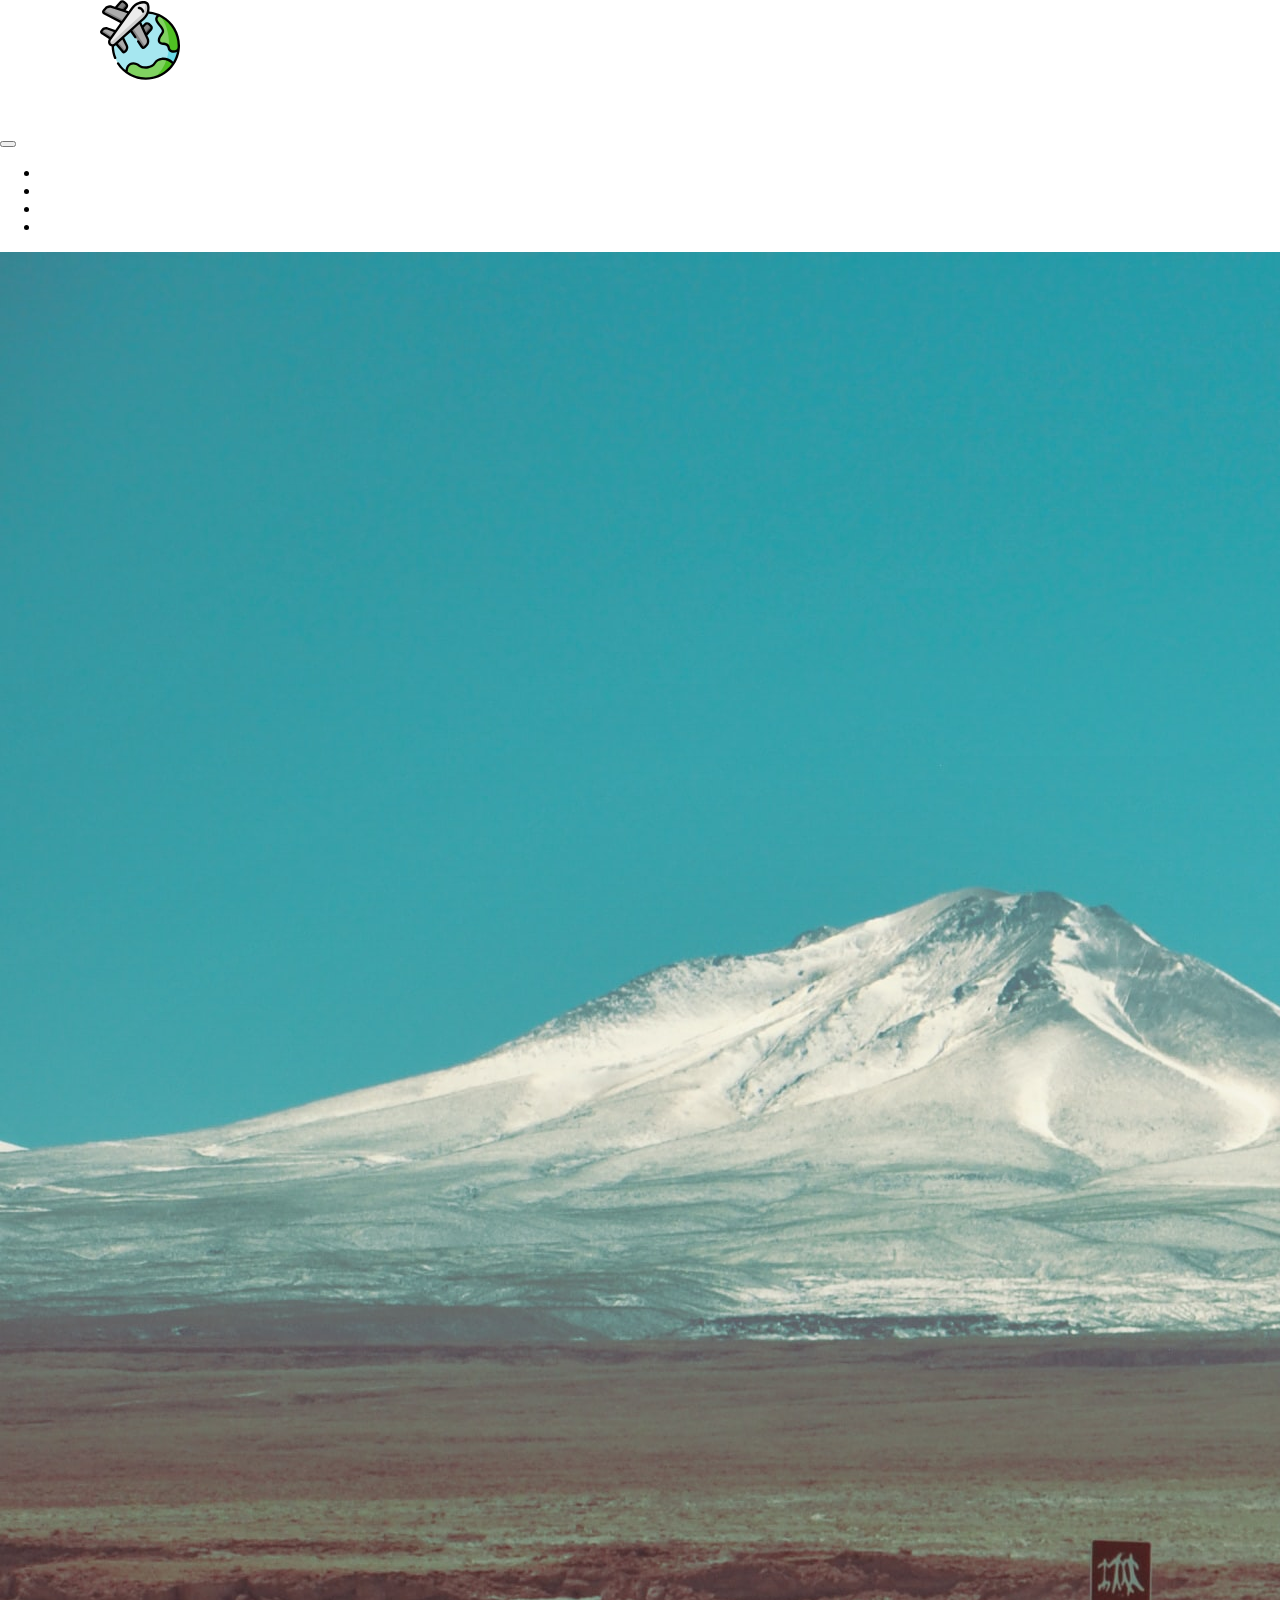
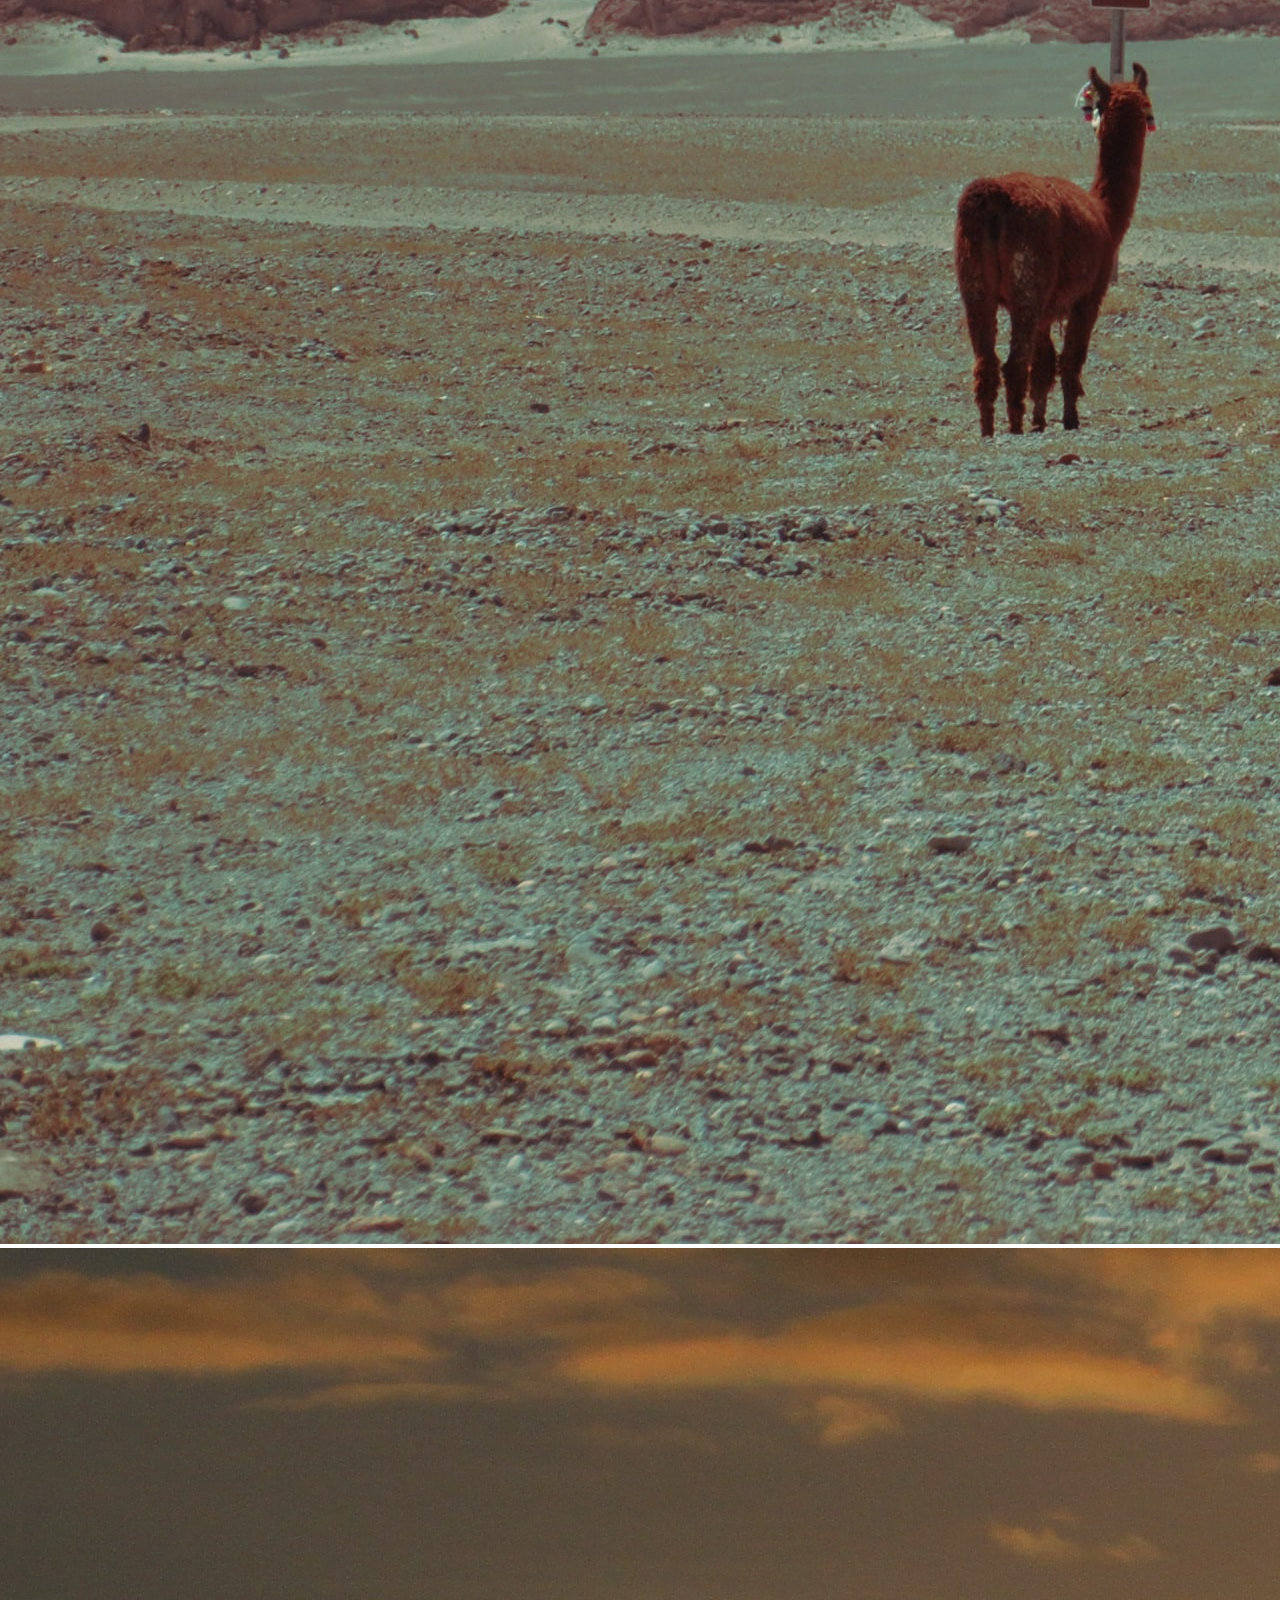
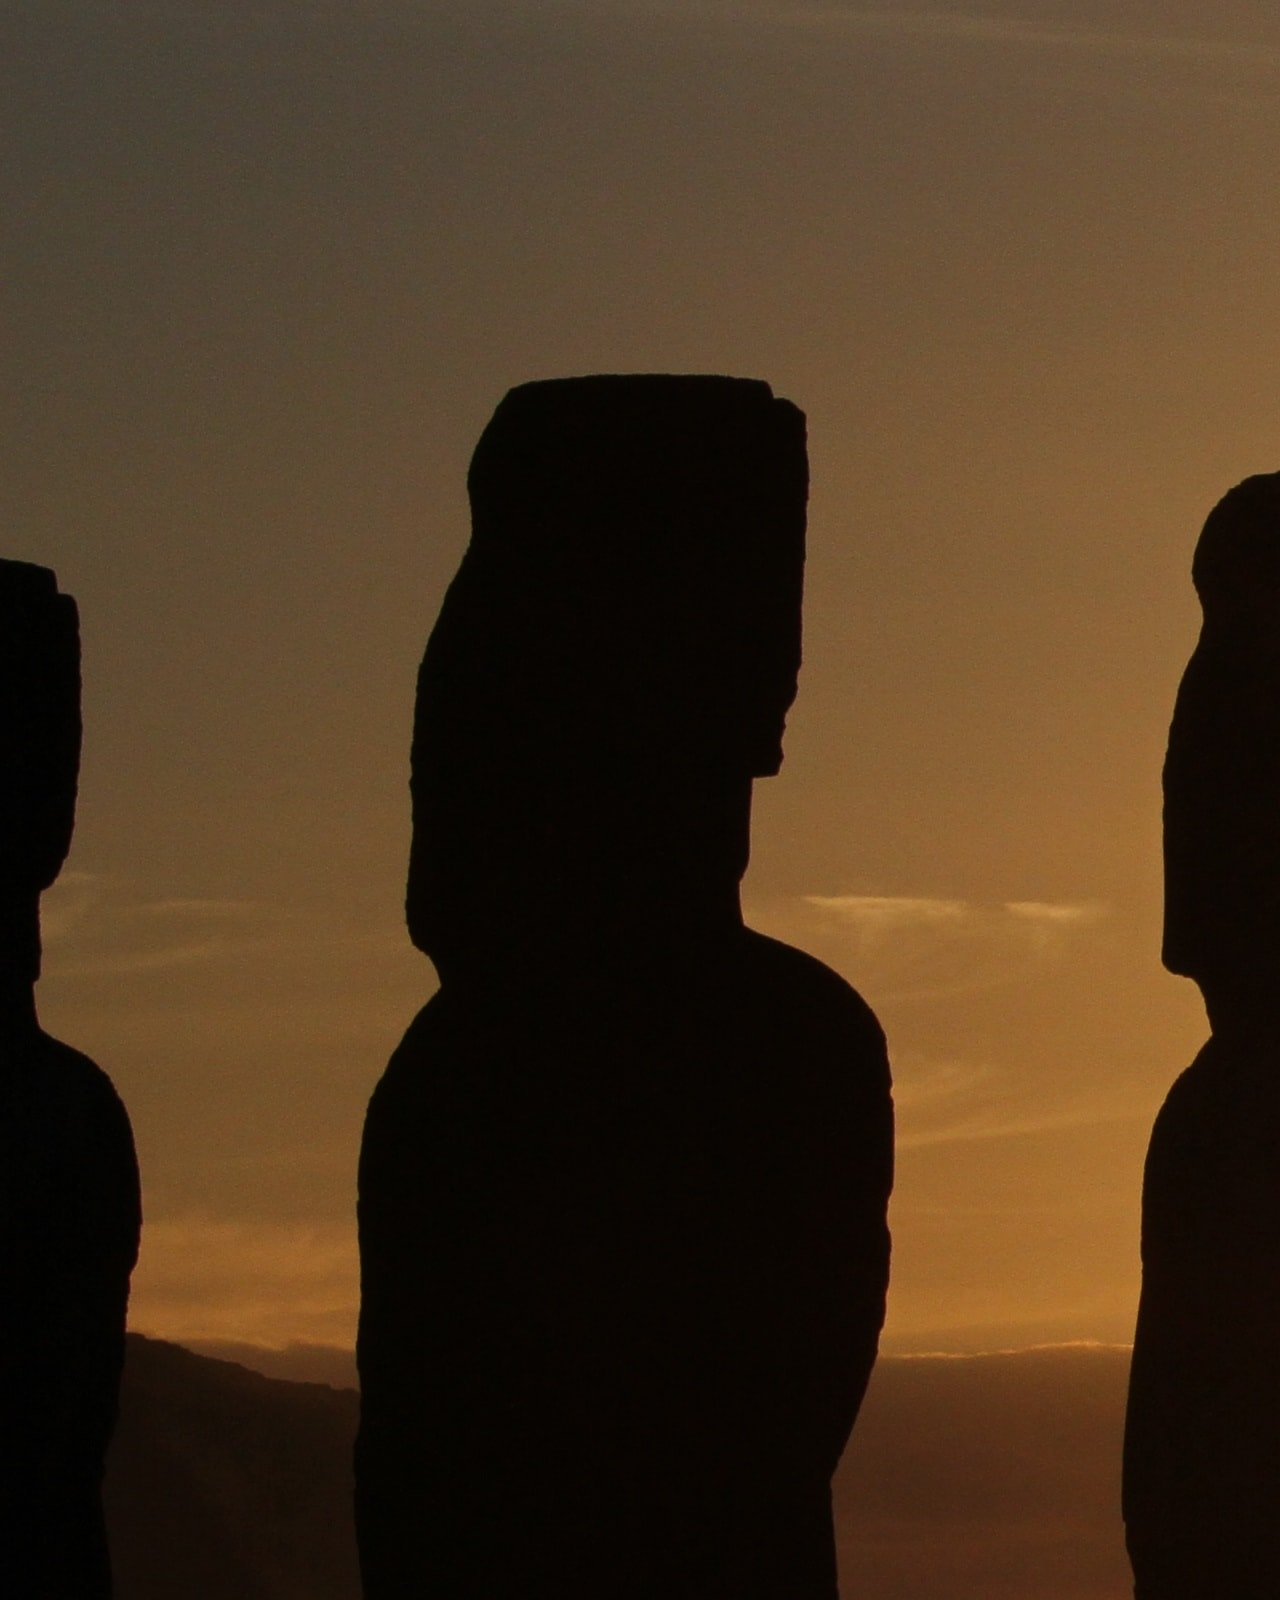
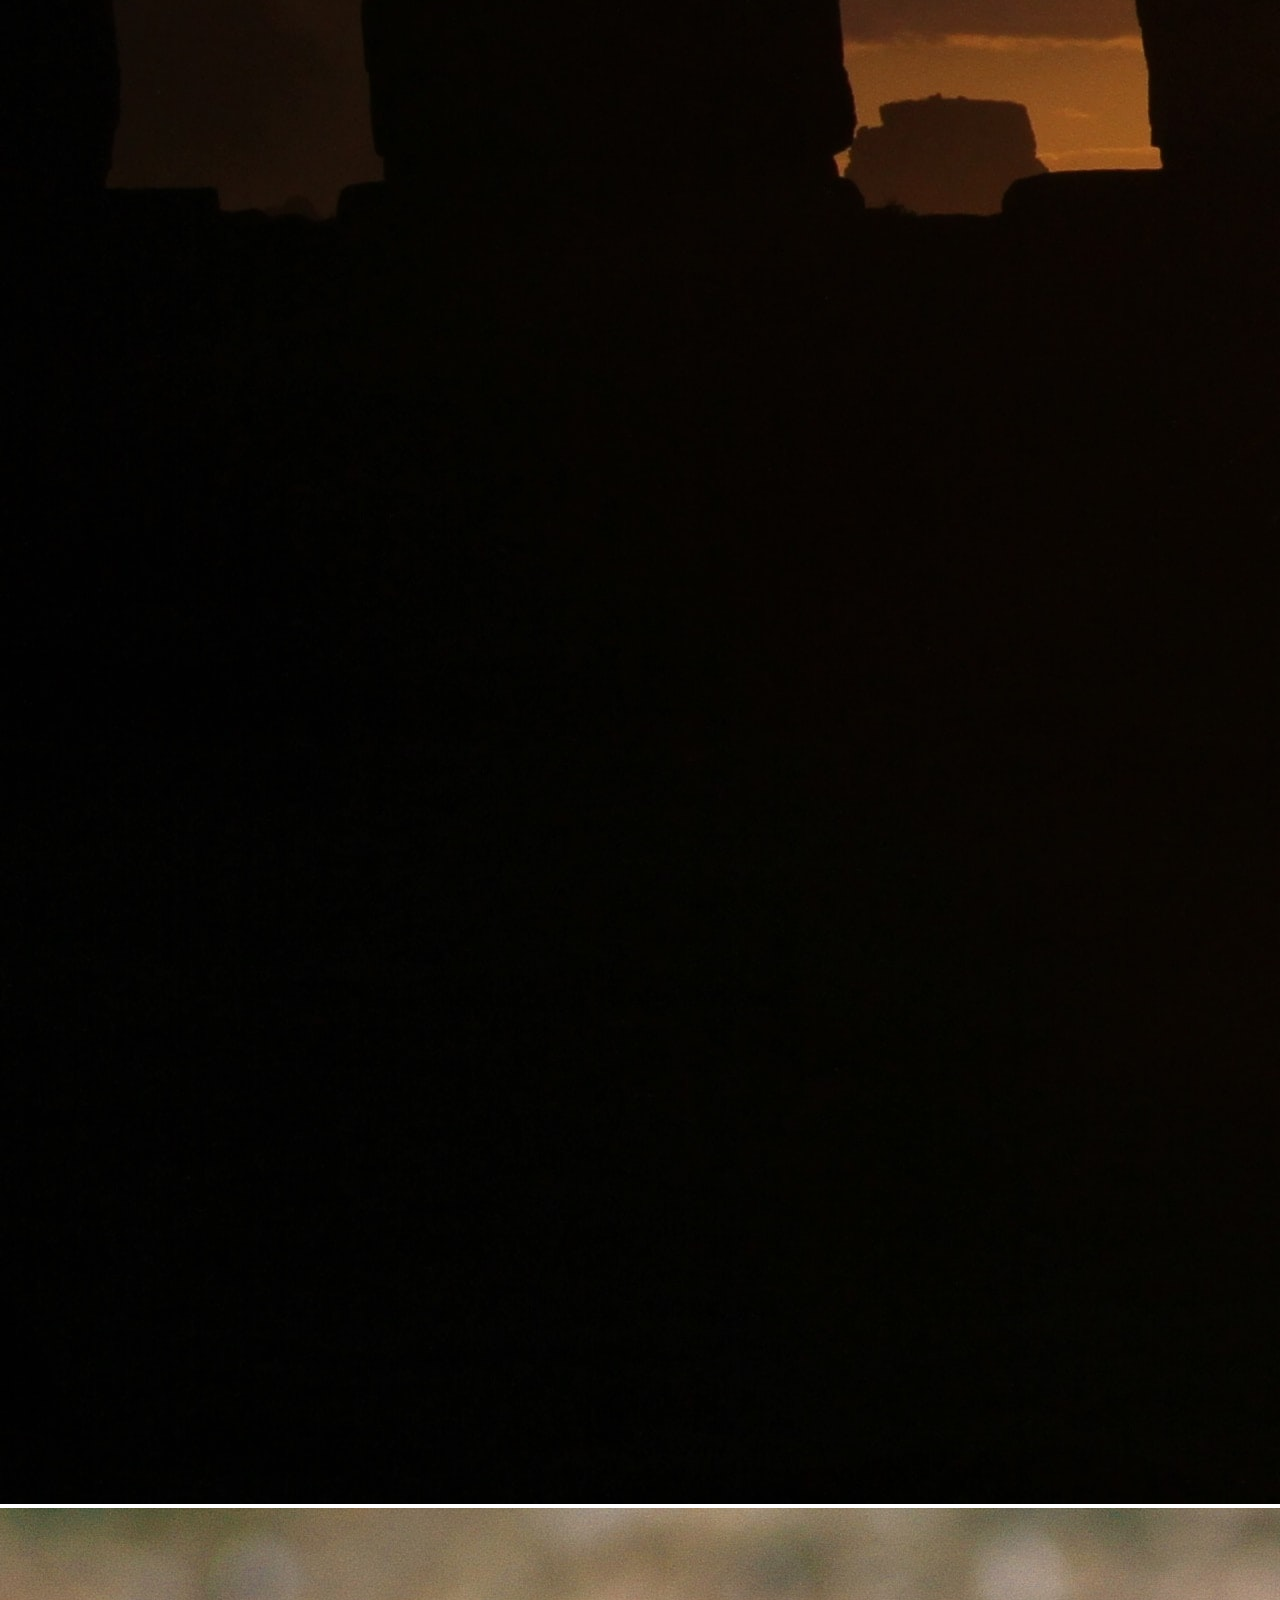
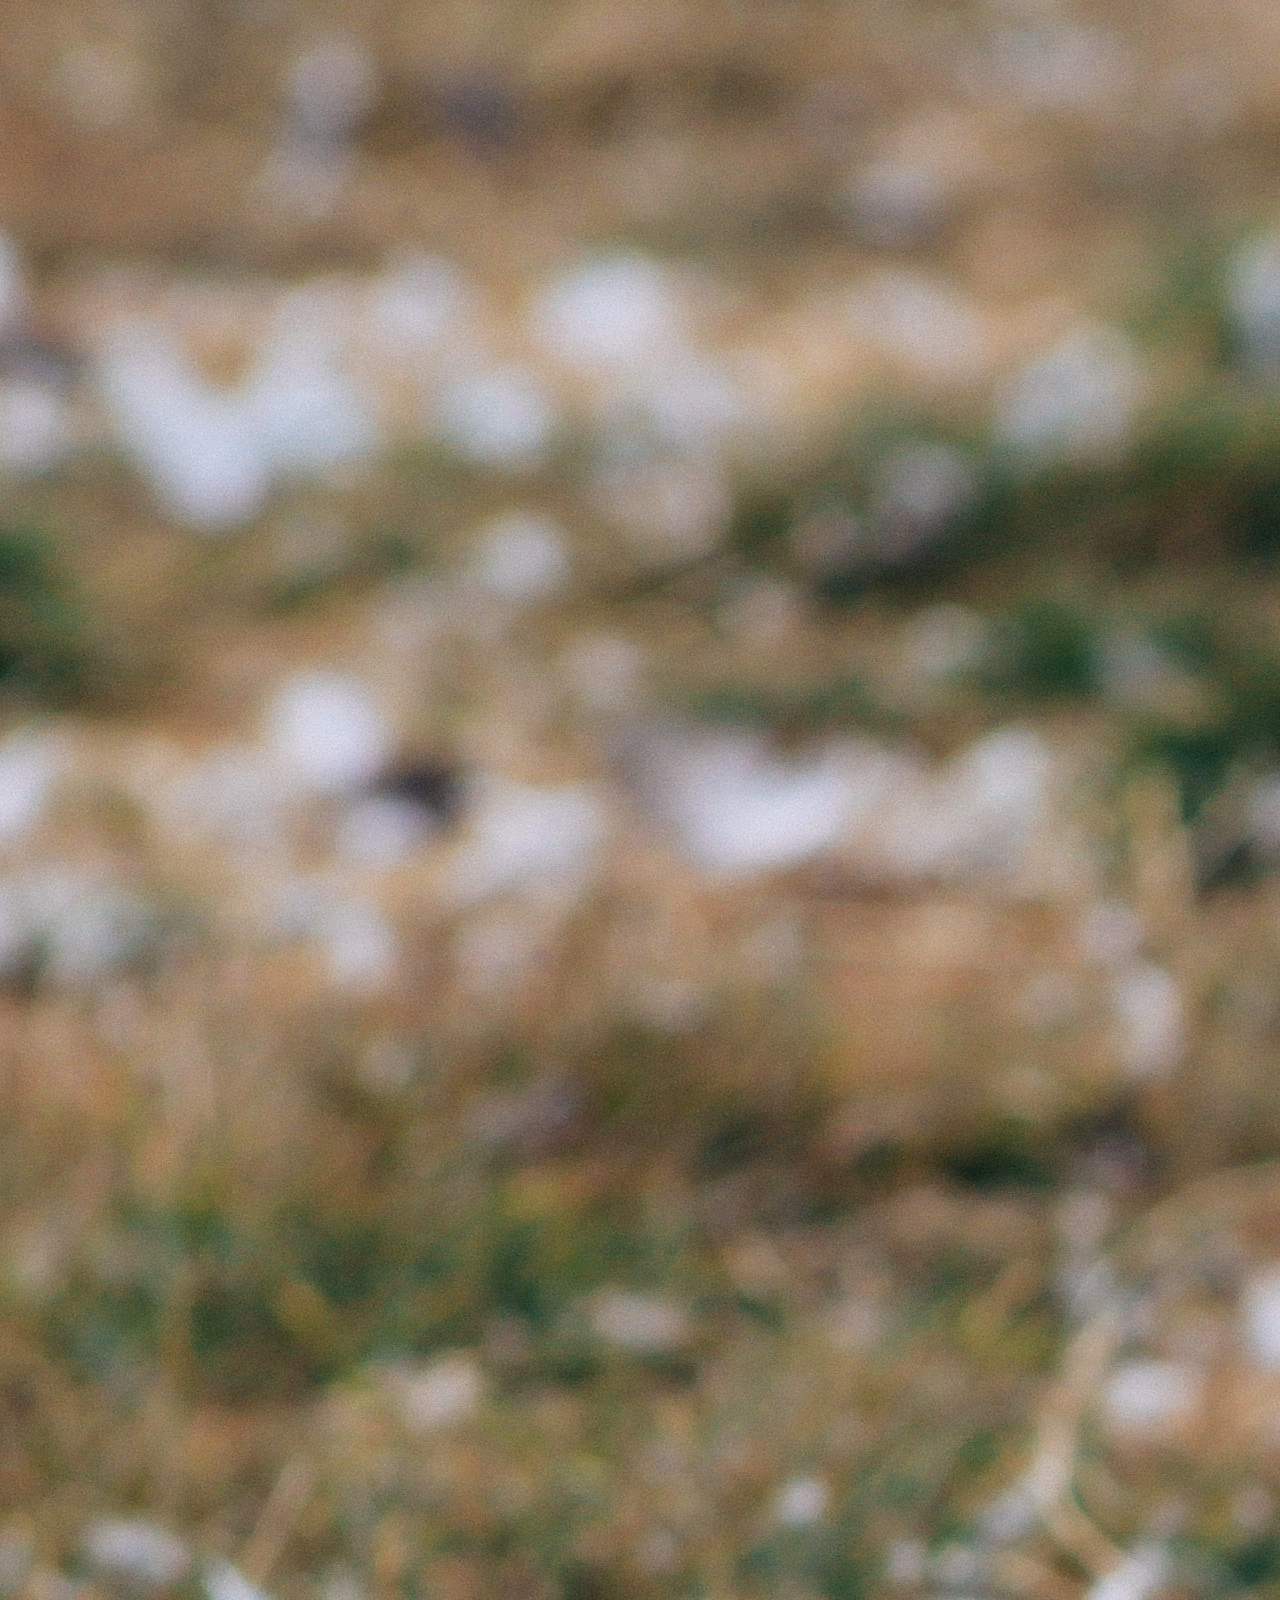
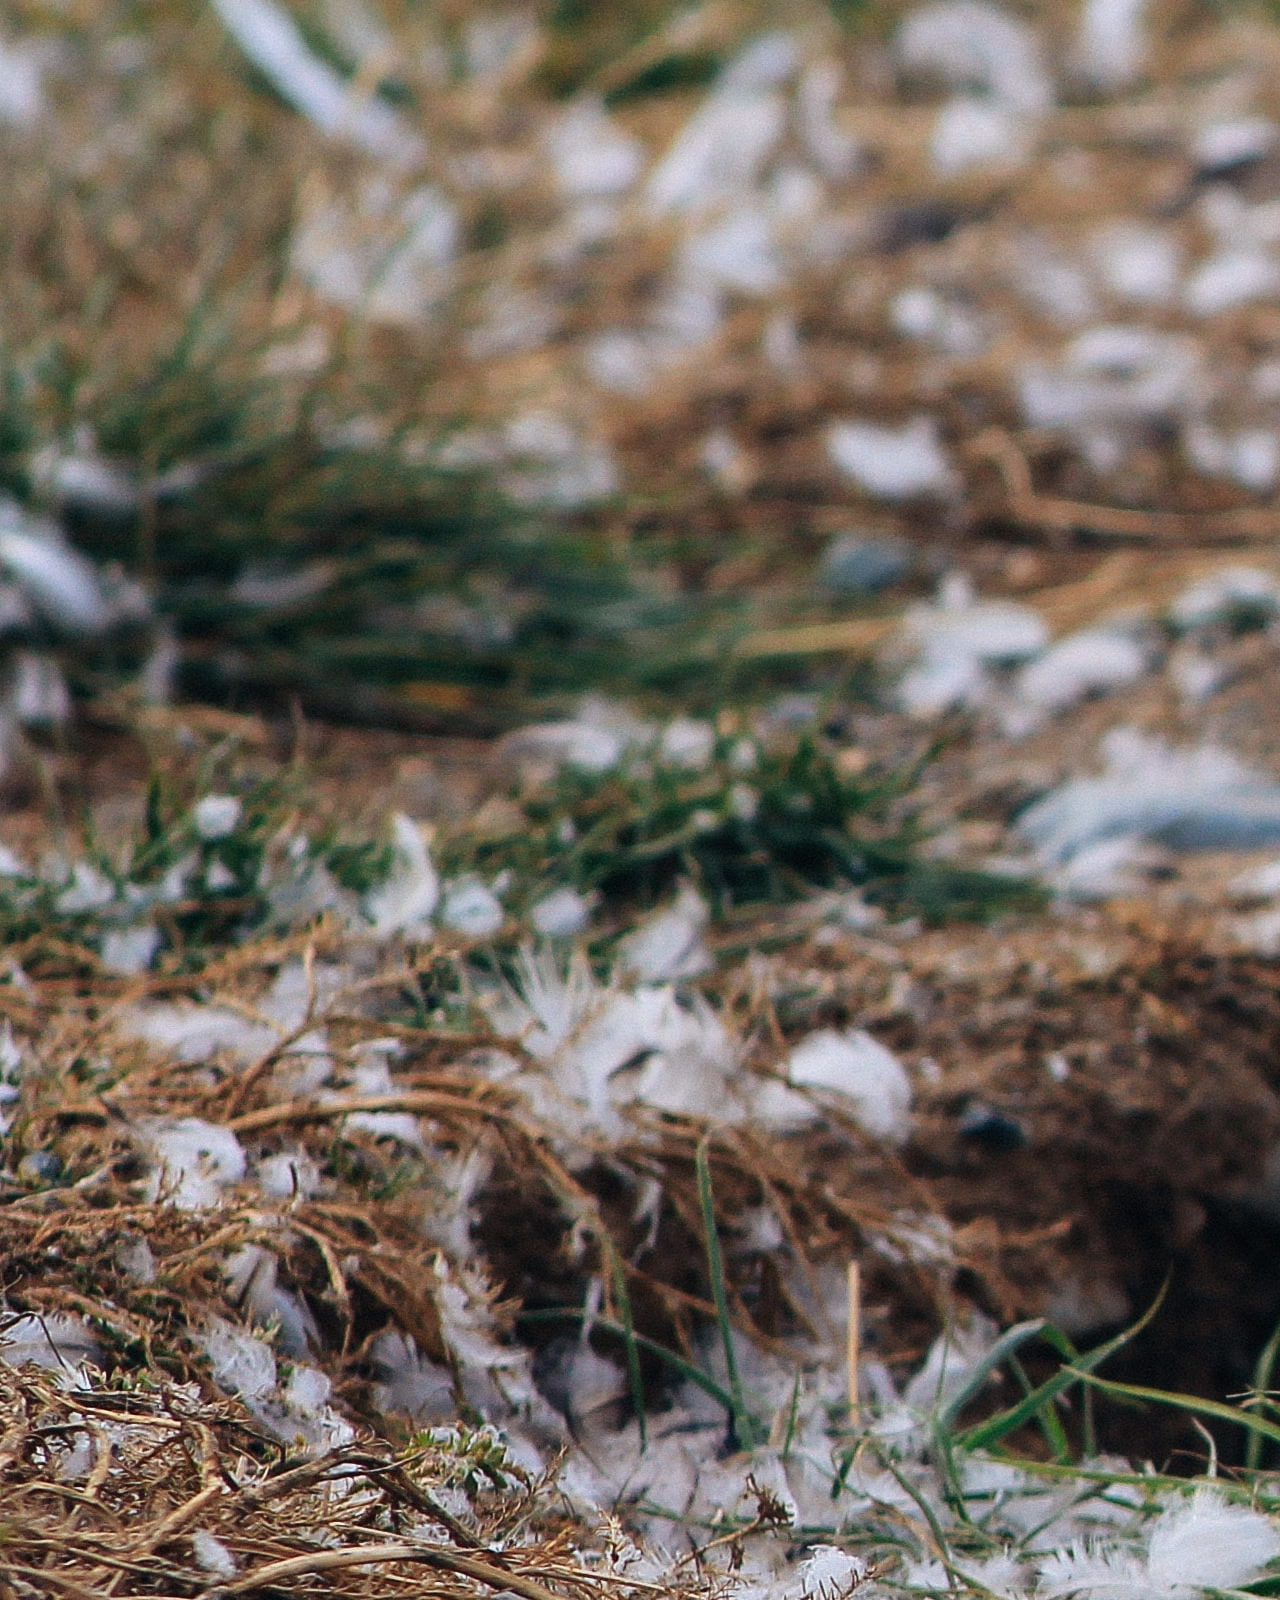
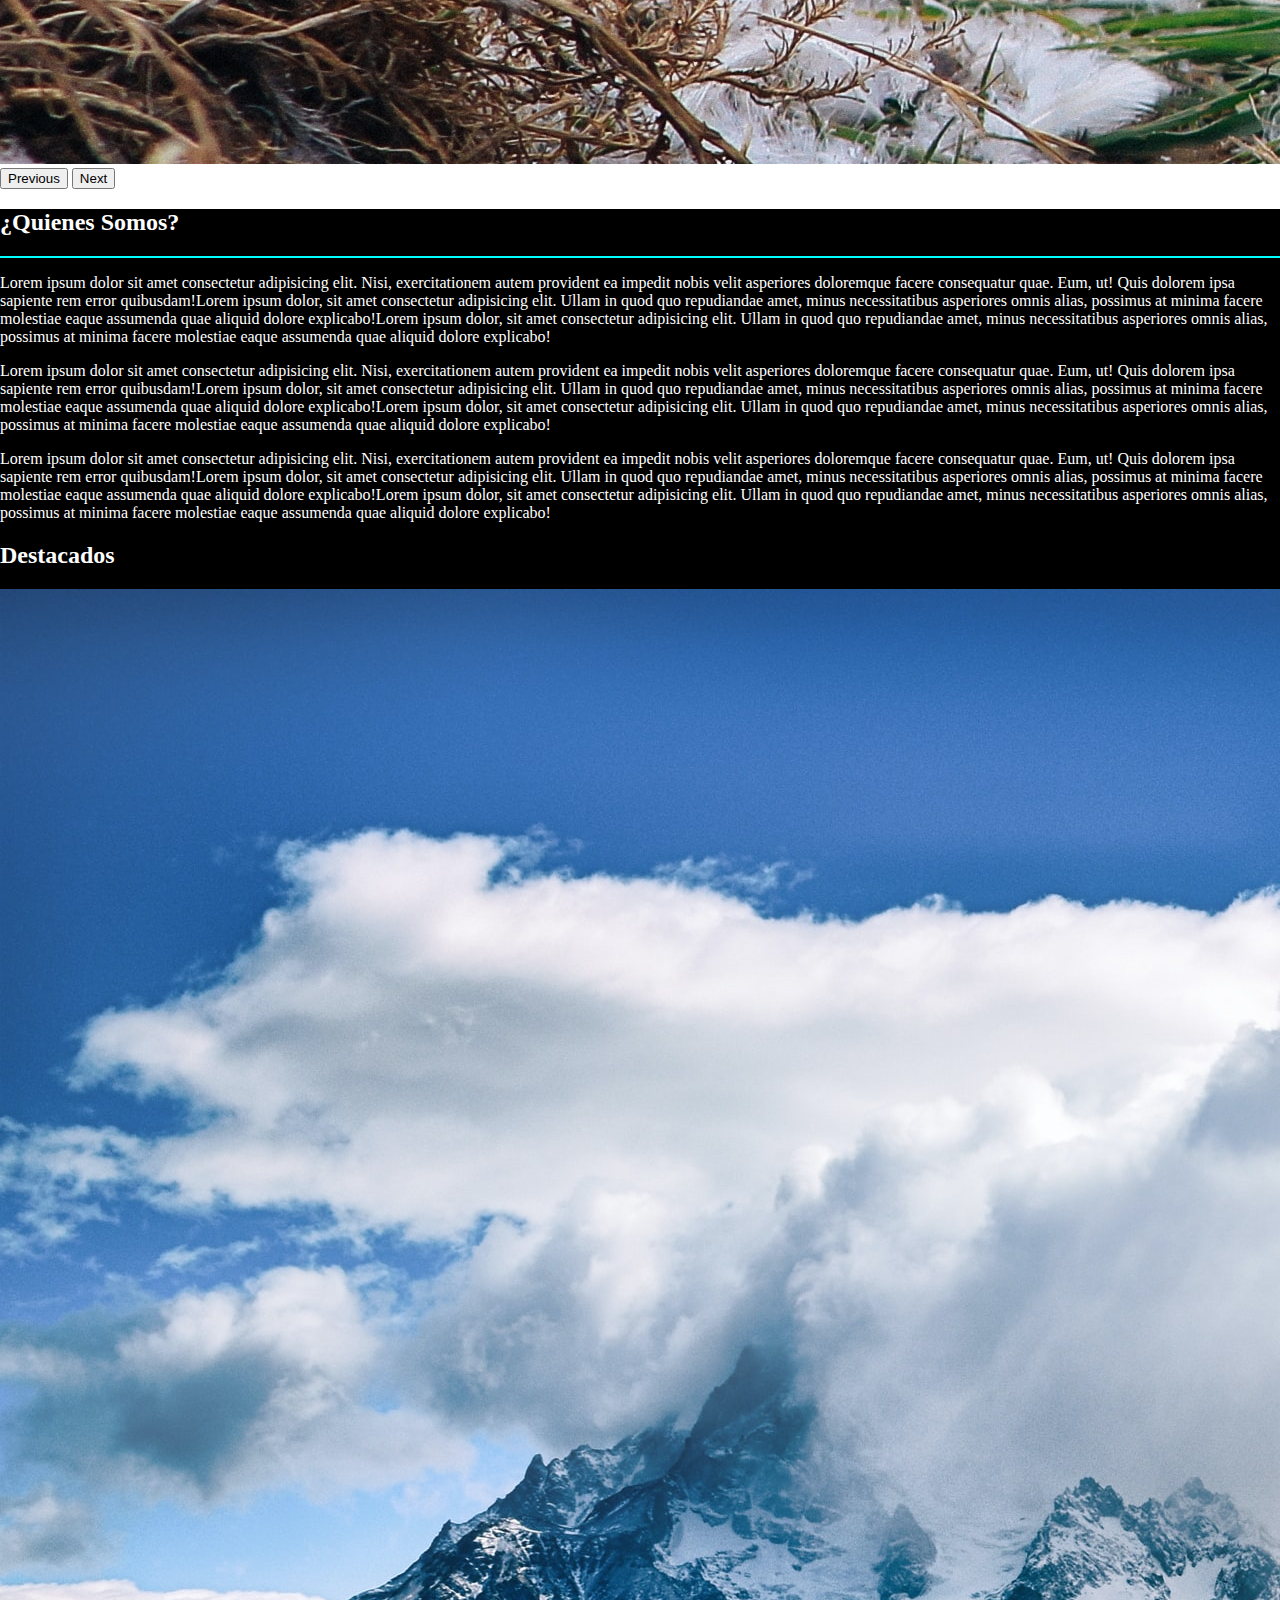
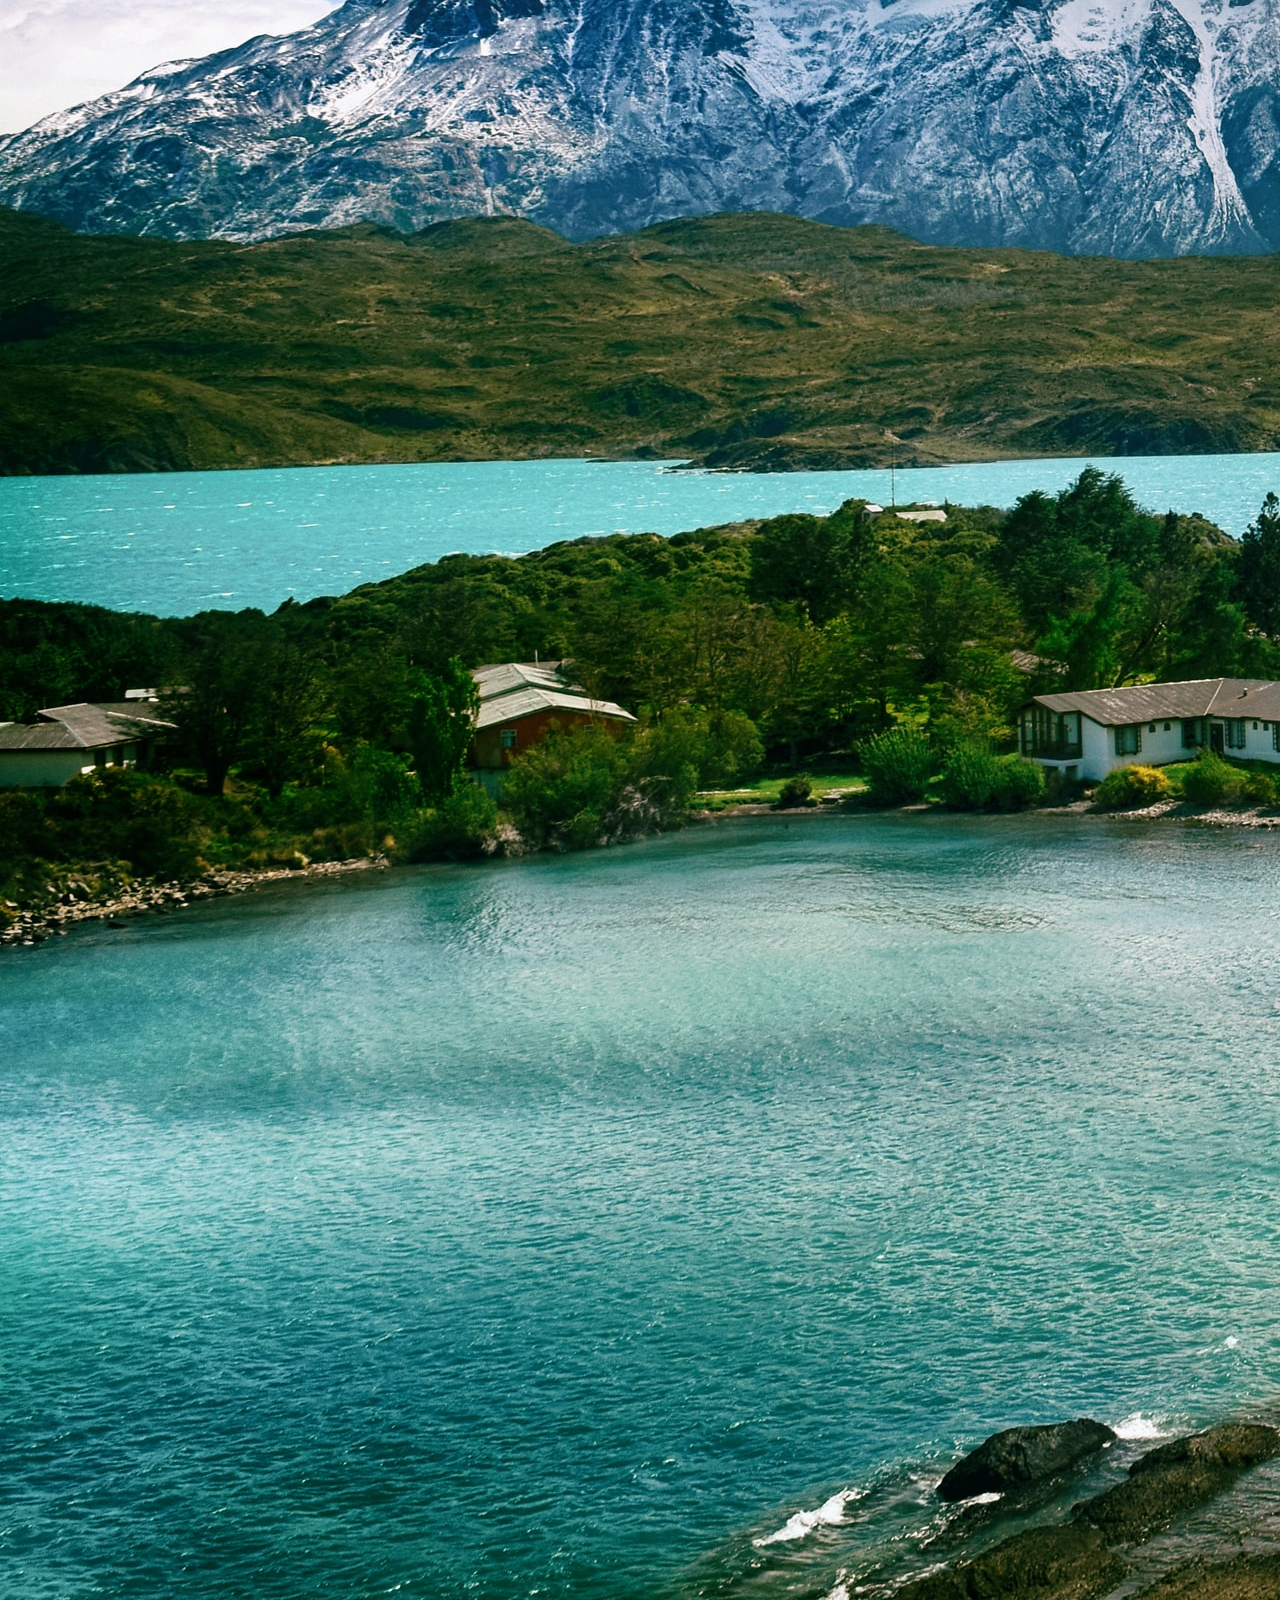
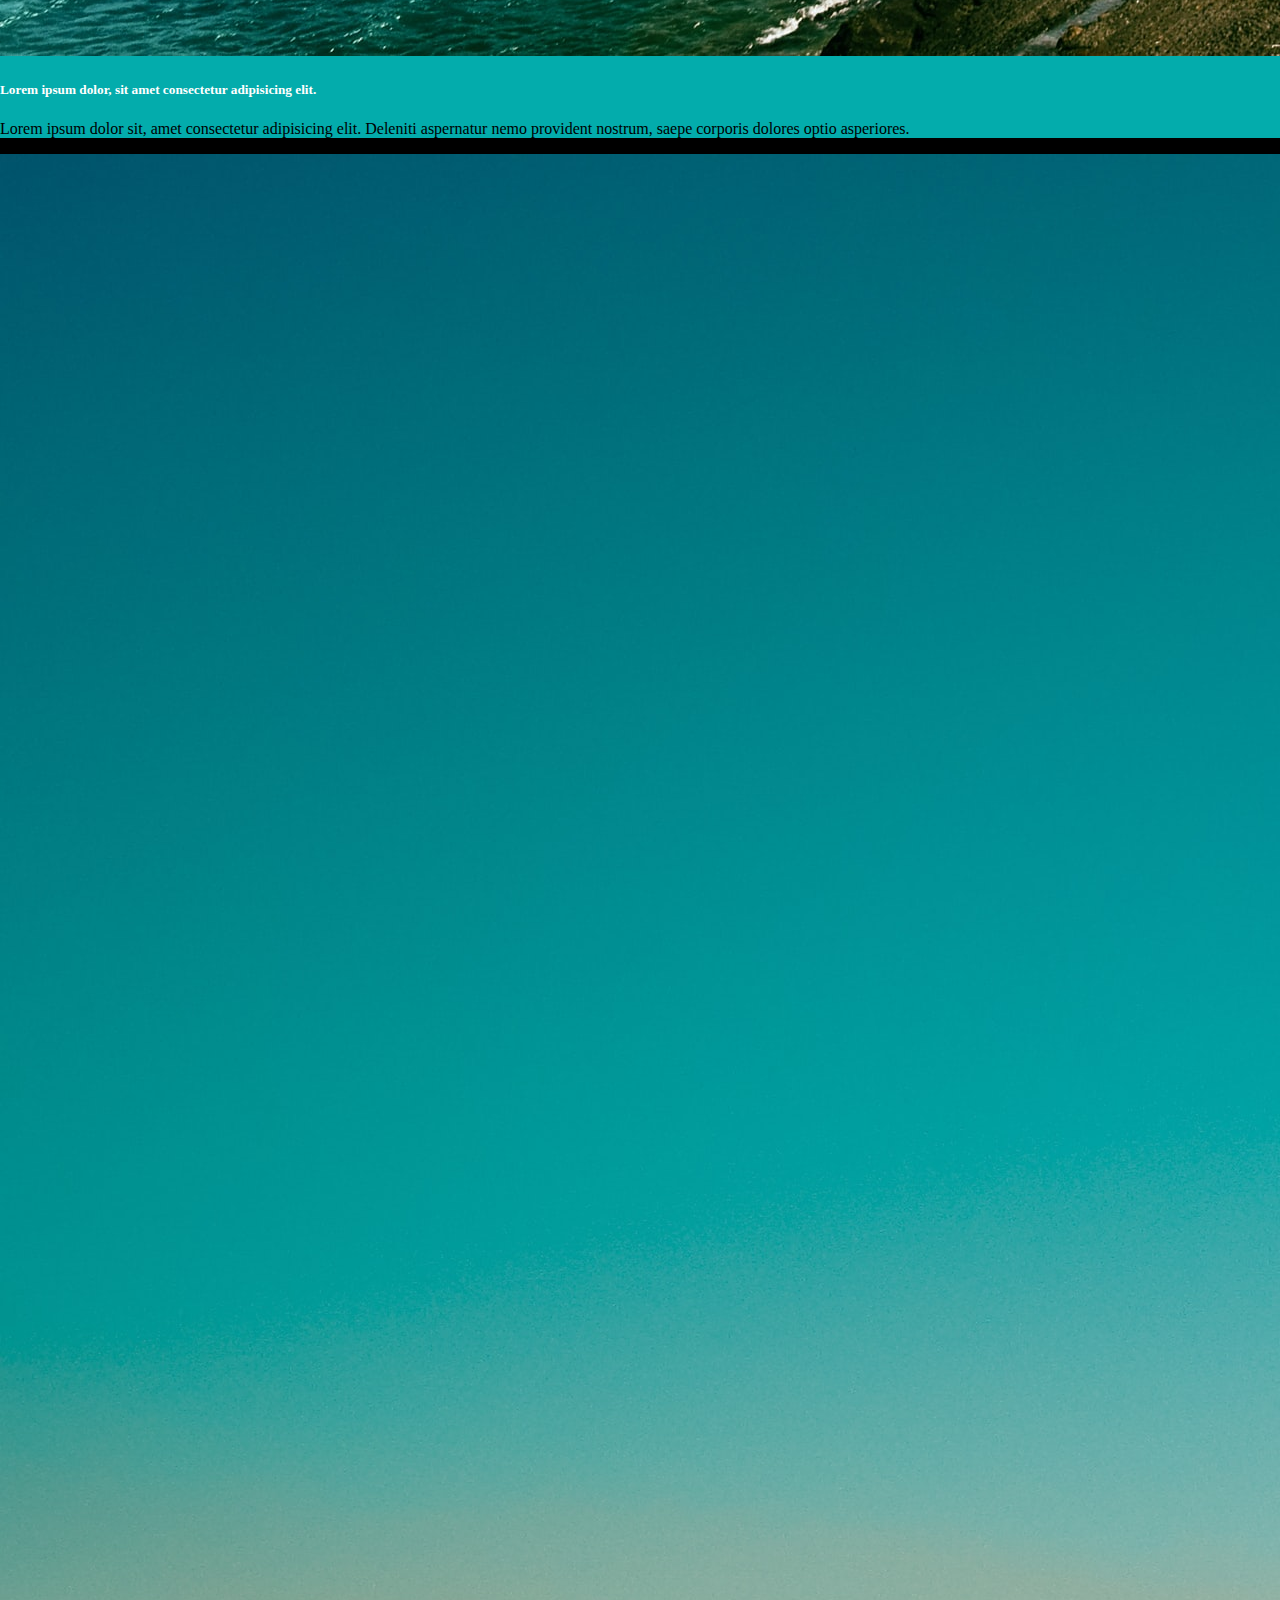
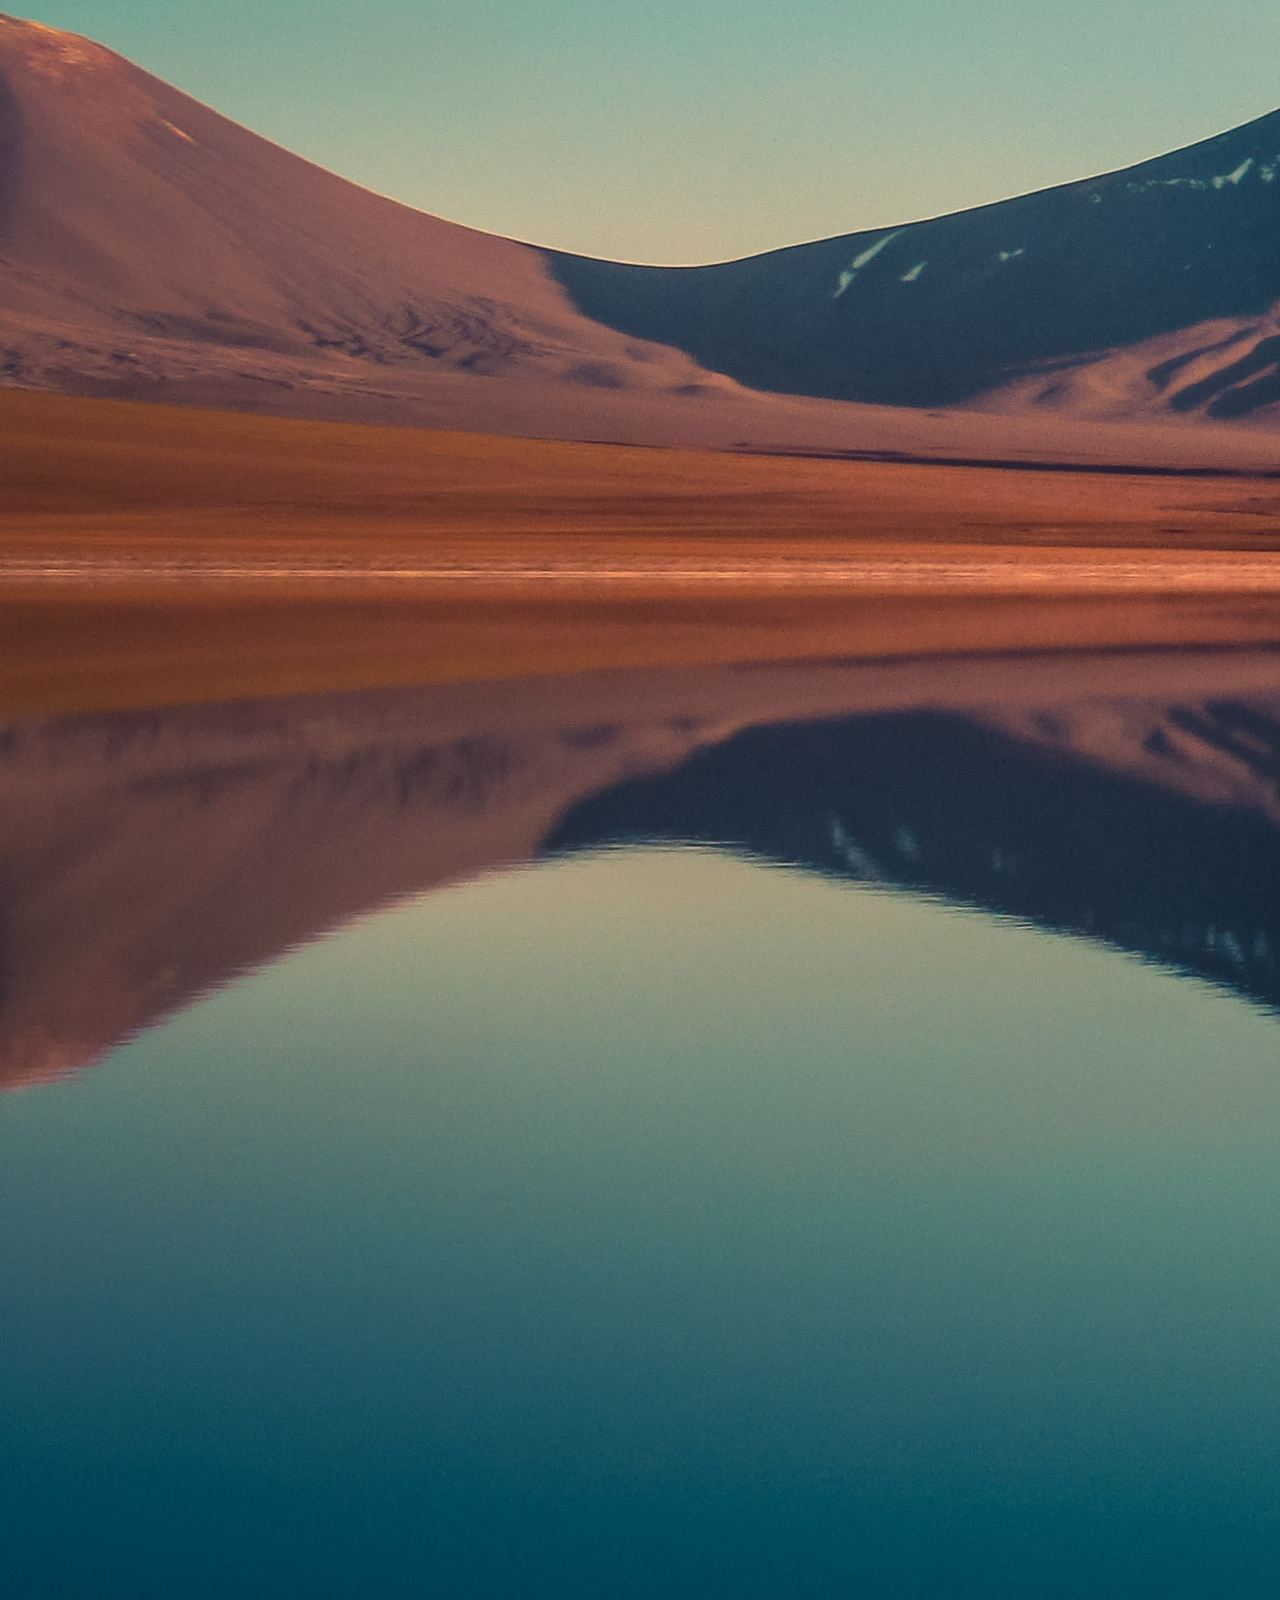
==== index.html @ 2fe9147a "neuvos cambios" ====
<!DOCTYPE html>
<html lang="en">

<head>
    <meta charset="UTF-8">
    <meta http-equiv="X-UA-Compatible" content="IE=edge">
    <meta name="viewport" content="width=device-width, initial-scale=1.0">
    <!-- ESTILOS Y BOOTSRAP 5.2.0-->
    <link href="https://cdn.jsdelivr.net/npm/bootstrap@5.2.0-beta1/dist/css/bootstrap.min.css" rel="stylesheet"
        integrity="sha384-0evHe/X+R7YkIZDRvuzKMRqM+OrBnVFBL6DOitfPri4tjfHxaWutUpFmBp4vmVor" crossorigin="anonymous">
    <script src="https://cdn.jsdelivr.net/npm/bootstrap@5.2.0-beta1/dist/js/bootstrap.bundle.min.js"
        integrity="sha384-pprn3073KE6tl6bjs2QrFaJGz5/SUsLqktiwsUTF55Jfv3qYSDhgCecCxMW52nD2"
        crossorigin="anonymous"></script>
    <!--ARCHIVO CSS-->
    <link rel="stylesheet" href="./assets/css/style.css">
    <!-- JQUERY 3.5.1-->
    <script src="https://code.jquery.com/jquery-3.5.1.slim.min.js"
        integrity="sha256-4+XzXVhsDmqanXGHaHvgh1gMQKX40OUvDEBTu8JcmNs=" crossorigin="anonymous"></script>
    <!--FAVICON-->
    <script src="https://kit.fontawesome.com/8ab20f584f.js" crossorigin="anonymous"></script>
    <!--ARCHIVO JS-->
    <script src="./assets/js/script.js"></script>
    <title>Prueba</title>
</head>

<body>
    <header>
        <nav class="navbar navbar-expand-lg fixed-top">
            <div class="container-fluid">
                <img src="./assets/img/viajes.svg" alt="">
                <a class="navbar-brand" href="#">
                    <h1 class="d-none d-md-block">Viajes Chile</h1>
                </a>
                <button class="navbar-toggler" type="button" data-bs-toggle="collapse" data-bs-target="#navbarNav"
                    aria-controls="navbarNav" aria-expanded="false" aria-label="Toggle navigation">
                    <span class="navbar-toggler-icon"></span>
                </button>
                <div class="collapse navbar-collapse" id="navbarNav">
                    <ul class="navbar-nav ml-auto">
                        <li class="nav-item">
                            <a class="nav-link active" aria-current="page" href="#">Inicio</a>
                        </li>
                        <li class="nav-item">
                            <a class="nav-link" href="#section1">Quienes somos</a>
                        </li>
                        <li class="nav-item">
                            <a class="nav-link" href="#section2">Destacados</a>
                        </li>
                        <li class="nav-item">
                            <a class="nav-link" href="#contacto">Contacto</a>
                        </li>
                    </ul>
                </div>
            </div>
        </nav>
        <div id="carouselExampleControls" class="carousel slide" data-bs-ride="carousel">
            <div class="carousel-inner">
                <div class="carousel-item active">
                    <img src="./assets/img/carousel1.jpg" class="d-block w-100" alt="...">
                </div>
                <div class="carousel-item">
                    <img src="./assets/img/carousel2.jpg" class="d-block w-100" alt="...">
                </div>
                <div class="carousel-item">
                    <img src="./assets/img/carousel3.jpg" class="d-block w-100" alt="...">
                </div>
            </div>
            <button class="carousel-control-prev d-none" type="button" data-bs-target="#carouselExampleControls"
                data-bs-slide="prev">
                <span class="carousel-control-prev-icon" aria-hidden="true"></span>
                <span class="visually-hidden">Previous</span>
            </button>
            <button class="carousel-control-next d-none" type="button" data-bs-target="#carouselExampleControls"
                data-bs-slide="next">
                <span class="carousel-control-next-icon" aria-hidden="true"></span>
                <span class="visually-hidden">Next</span>
            </button>
        </div>
    </header>
    <main>
        <section id="section1">
            <div class="container section1 d-none d-sm-block py-5">
                <h2 class="text-center">¿Quienes Somos?</h2>
                <hr>
                <div class="row">
                    <div class="col tarjeta1">
                        <div class="tittle text-center">
                            <i class="fa-solid fa-plane"></i>
                        </div>
                        <p class="parrafo">Lorem ipsum dolor sit amet consectetur adipisicing elit. Nisi, exercitationem
                            autem
                            provident ea impedit nobis velit asperiores doloremque facere consequatur quae. Eum, ut!
                            Quis dolorem ipsa sapiente rem error quibusdam!Lorem ipsum dolor, sit amet consectetur
                            adipisicing elit. Ullam in quod quo repudiandae amet,
                            minus necessitatibus asperiores omnis alias, possimus at minima facere molestiae eaque
                            assumenda quae aliquid dolore explicabo!Lorem ipsum dolor, sit amet consectetur adipisicing
                            elit. Ullam in quod quo repudiandae amet,
                            minus necessitatibus asperiores omnis alias, possimus at minima facere molestiae eaque
                            assumenda quae aliquid dolore explicabo!</p>
                    </div>
                    <div class="col tarjeta2">
                        <p class="parrafo">Lorem ipsum dolor sit amet consectetur adipisicing elit. Nisi, exercitationem
                            autem
                            provident ea impedit nobis velit asperiores doloremque facere consequatur quae. Eum, ut!
                            Quis dolorem ipsa sapiente rem error quibusdam!Lorem ipsum dolor, sit amet consectetur
                            adipisicing elit. Ullam in quod quo repudiandae amet,
                            minus necessitatibus asperiores omnis alias, possimus at minima facere molestiae eaque
                            assumenda quae aliquid dolore explicabo!Lorem ipsum dolor, sit amet consectetur adipisicing
                            elit. Ullam in quod quo repudiandae amet,
                            minus necessitatibus asperiores omnis alias, possimus at minima facere molestiae eaque
                            assumenda quae aliquid dolore explicabo!</p>
                        <div class="tittle text-center">
                            <i class="fa-solid fa-mountain"></i>
                        </div>
                    </div>
                    <div class="col tarjeta3">
                        <div class="tittle text-center">
                            <i class="fa-solid fa-route"></i>
                        </div>
                        <p class="parrafo">Lorem ipsum dolor sit amet consectetur adipisicing elit. Nisi, exercitationem
                            autem
                            provident ea impedit nobis velit asperiores doloremque facere consequatur quae. Eum, ut!
                            Quis dolorem ipsa sapiente rem error quibusdam!Lorem ipsum dolor, sit amet consectetur
                            adipisicing elit. Ullam in quod quo repudiandae amet,
                            minus necessitatibus asperiores omnis alias, possimus at minima facere molestiae eaque
                            assumenda quae aliquid dolore explicabo!Lorem ipsum dolor, sit amet consectetur adipisicing
                            elit. Ullam in quod quo repudiandae amet,
                            minus necessitatibus asperiores omnis alias, possimus at minima facere molestiae eaque
                            assumenda quae aliquid dolore explicabo!</p>
                    </div>
                </div>
            </div>
        </section>
        <section id="section2">
            <div class="container-fluid py-5">
                <div>
                    <h2 class="text-center">Destacados</h2>
                </div>
                <div class="row ">
                    <div class="col-sm-3 py-3">
                        <div class="card h-100">
                            <img src="./assets/img/card1.jpg" class="card-img-top" alt="...">
                            <div class="card-body">
                                <h5 class="card-title">Lorem ipsum dolor, sit amet consectetur adipisicing elit.</h5>
                                <p class="card-text">Lorem ipsum dolor sit, amet consectetur adipisicing elit. Deleniti
                                    aspernatur nemo provident nostrum, saepe corporis dolores optio asperiores.</p>
                            </div>
                        </div>
                    </div>
                    <div class="col-sm-3 py-3">
                        <div class="card h-100">
                            <img src="./assets/img/card2.jpg" class="card-img-top" alt="...">
                            <div class="card-body">
                                <h5 class="card-title">orem ipsum dolor, sit amet consectetur adipisicing elit.</h5>
                                <p class="card-text">Lorem ipsum dolor sit, amet consectetur adipisicing elit. Deleniti
                                    aspernatur nemo provident nostrum, saepe corporis dolores optio asperiores.</p>
                            </div>
                        </div>
                    </div>
                    <div class="col-sm-3 py-3">
                        <div class="card h-100">
                            <img src="./assets/img/card3.jpg" class="card-img-top" alt="...">
                            <div class="card-body">
                                <h5 class="card-title">Lorem ipsum dolor, sit amet consectetur adipisicing elit.</h5>
                                <p class="card-text">Lorem ipsum dolor sit, amet consectetur adipisicing elit. Deleniti
                                    aspernatur nemo provident nostrum, saepe corporis dolores optio asperiores.</p>
                            </div>
                        </div>
                    </div>
                    <div class="col-sm-3 py-3">
                        <div class="card h-100">
                            <img src="./assets/img/card4.jpg" class="card-img-top" alt="...">
                            <div class="card-body">
                                <h5 class="card-title">orem ipsum dolor, sit amet consectetur adipisicing elit.</h5>
                                <p class="card-text">Lorem ipsum dolor sit, amet consectetur adipisicing elit. Deleniti
                                    aspernatur nemo provident nostrum, saepe corporis dolores optio asperiores.</p>
                            </div>
                        </div>
                    </div>
                </div>
            </div>
        </section>
        <section id="contacto">
            <div class="container">
                <div class="row">
                    <h1 class="text-center">Contacto</h1>
                </div>
                <div>
                    
                </div>
            </div>
        </section>
    </main>
</body>

</html>
---- assets/css/style.css ----
body{
    margin: 0;
    padding: 0;
}
nav{
    max-width: 100%;
}
.ml-auto{
    margin-left: auto !important;
}
a, .nav-bar, .active, .nav-link, .parrafo{
    color: white !important;
}

main{
    color: white !important;
    background-color: black !important;
}
p {
    color: black;
}

.card{
    background-color: rgb(3, 172, 172);
}
/*BREAKPOINT*/
/*PANTALLA CHICA*/
@media (max-width: 575.98px) {
    .ocultar{
        display: none;
    }
    nav img {
        width: 50px;
    }
}
/*PANTALLA GRANDE*/
@media (min-width: 576px) {
    nav img {
        margin-left: 100px;
        width: 80px;
    }
    header h1{
        margin-top: 10px;
        margin-left: 10px;
        font-size: 20px;
    }
    hr{
        border: 1px solid aqua;
    }
    .tittle{
        background-color: aqua;
    }
    
}
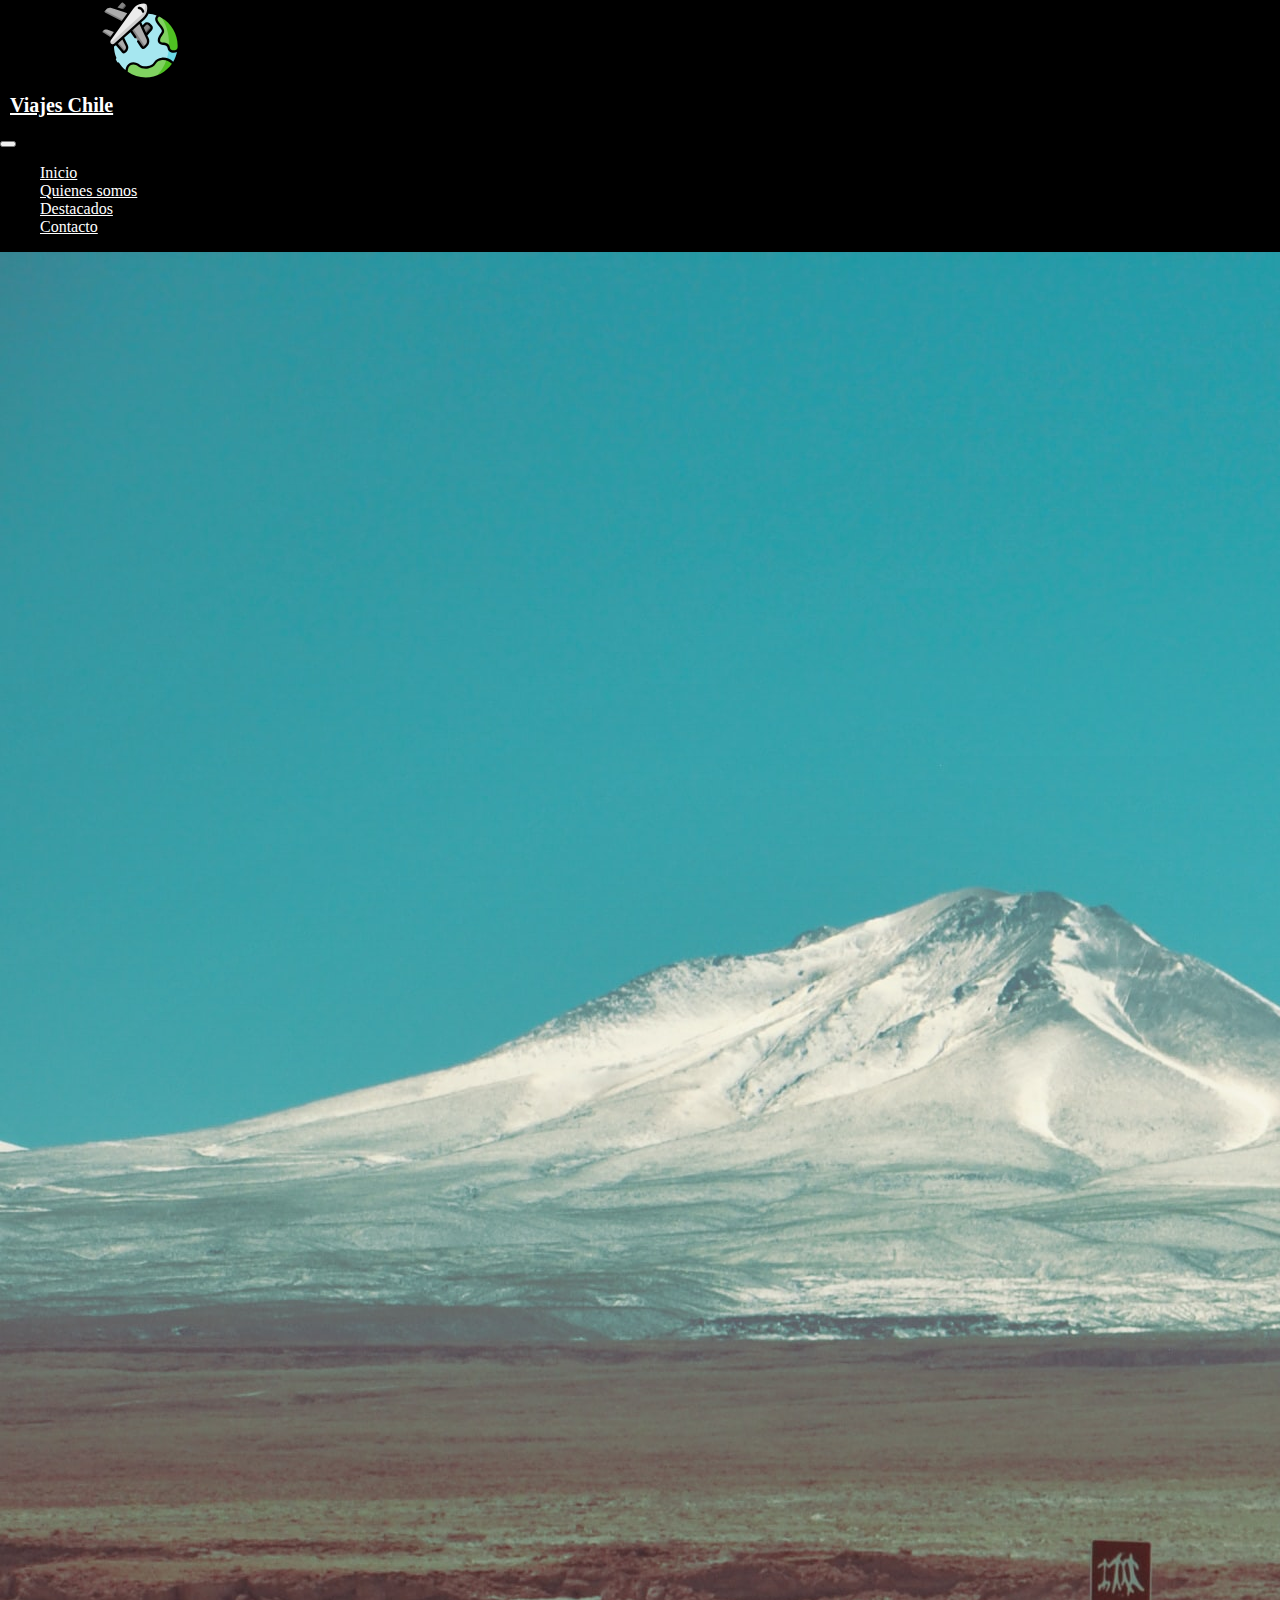
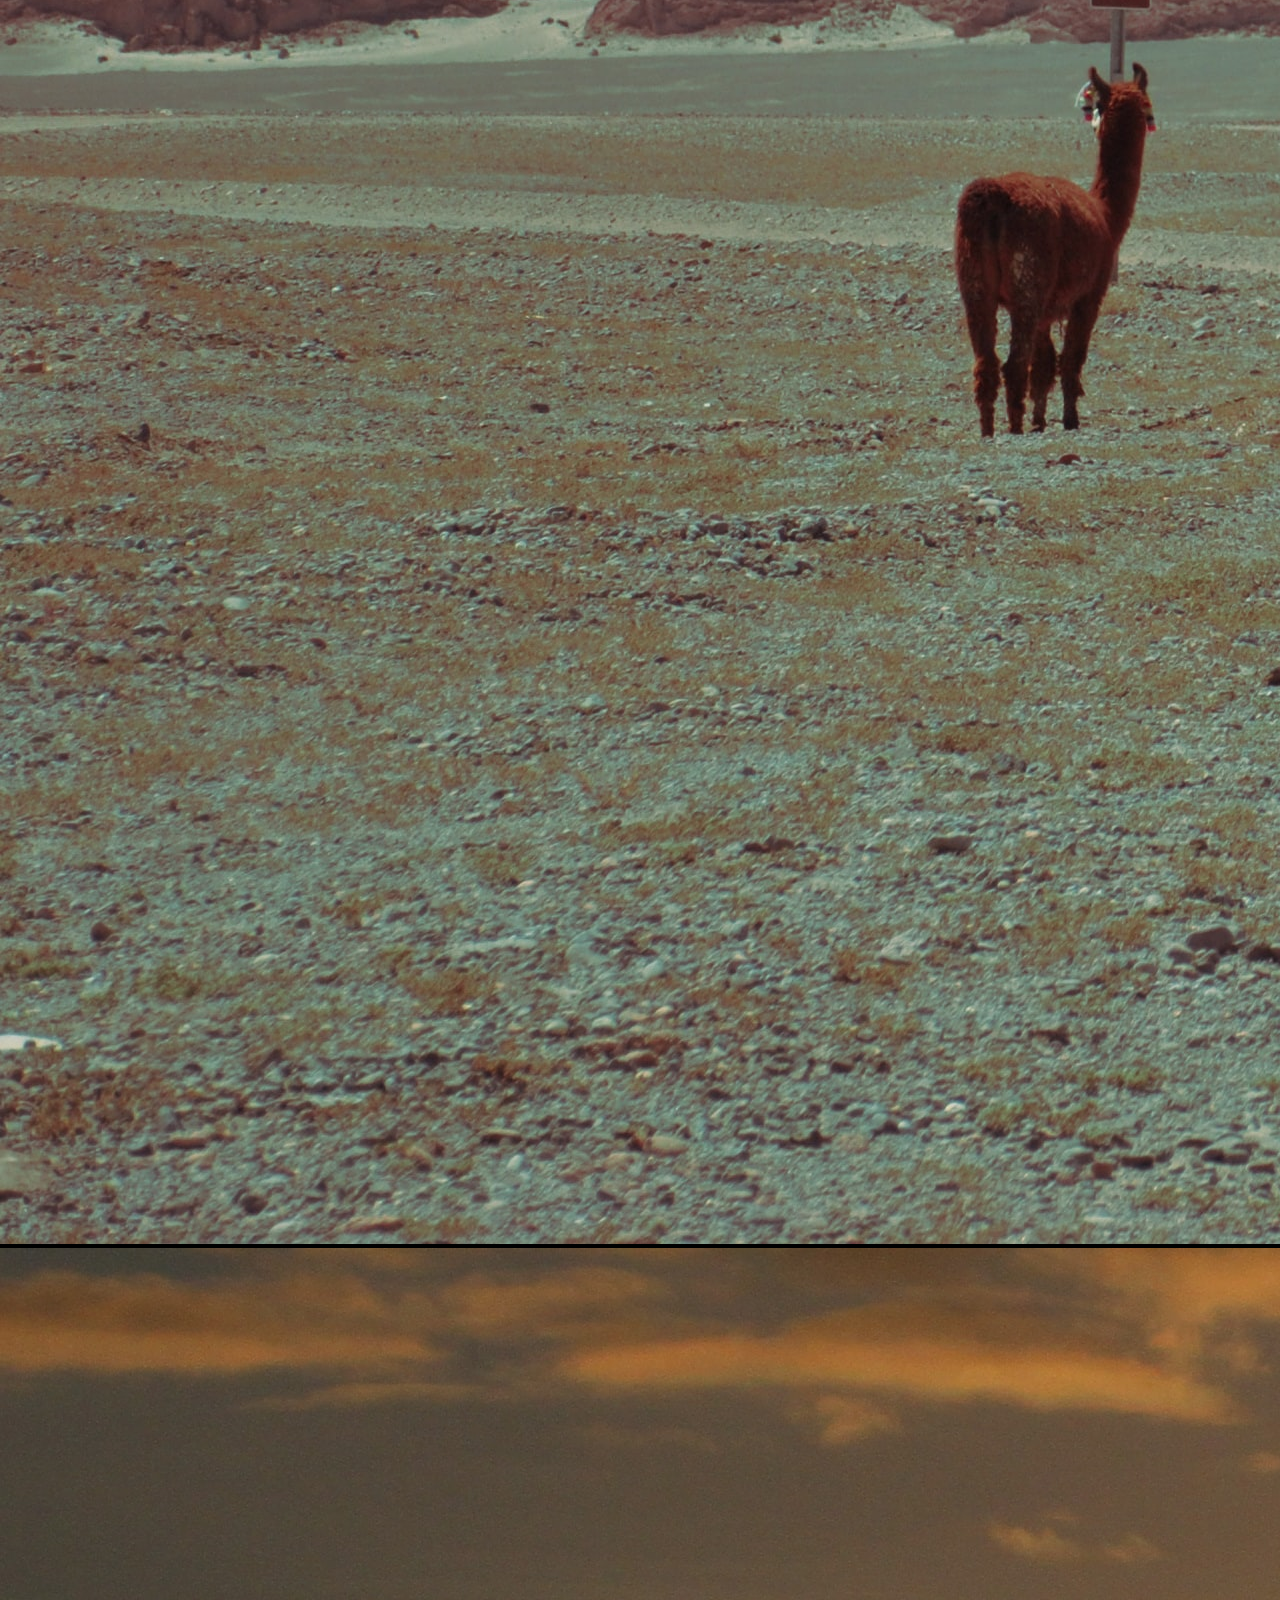
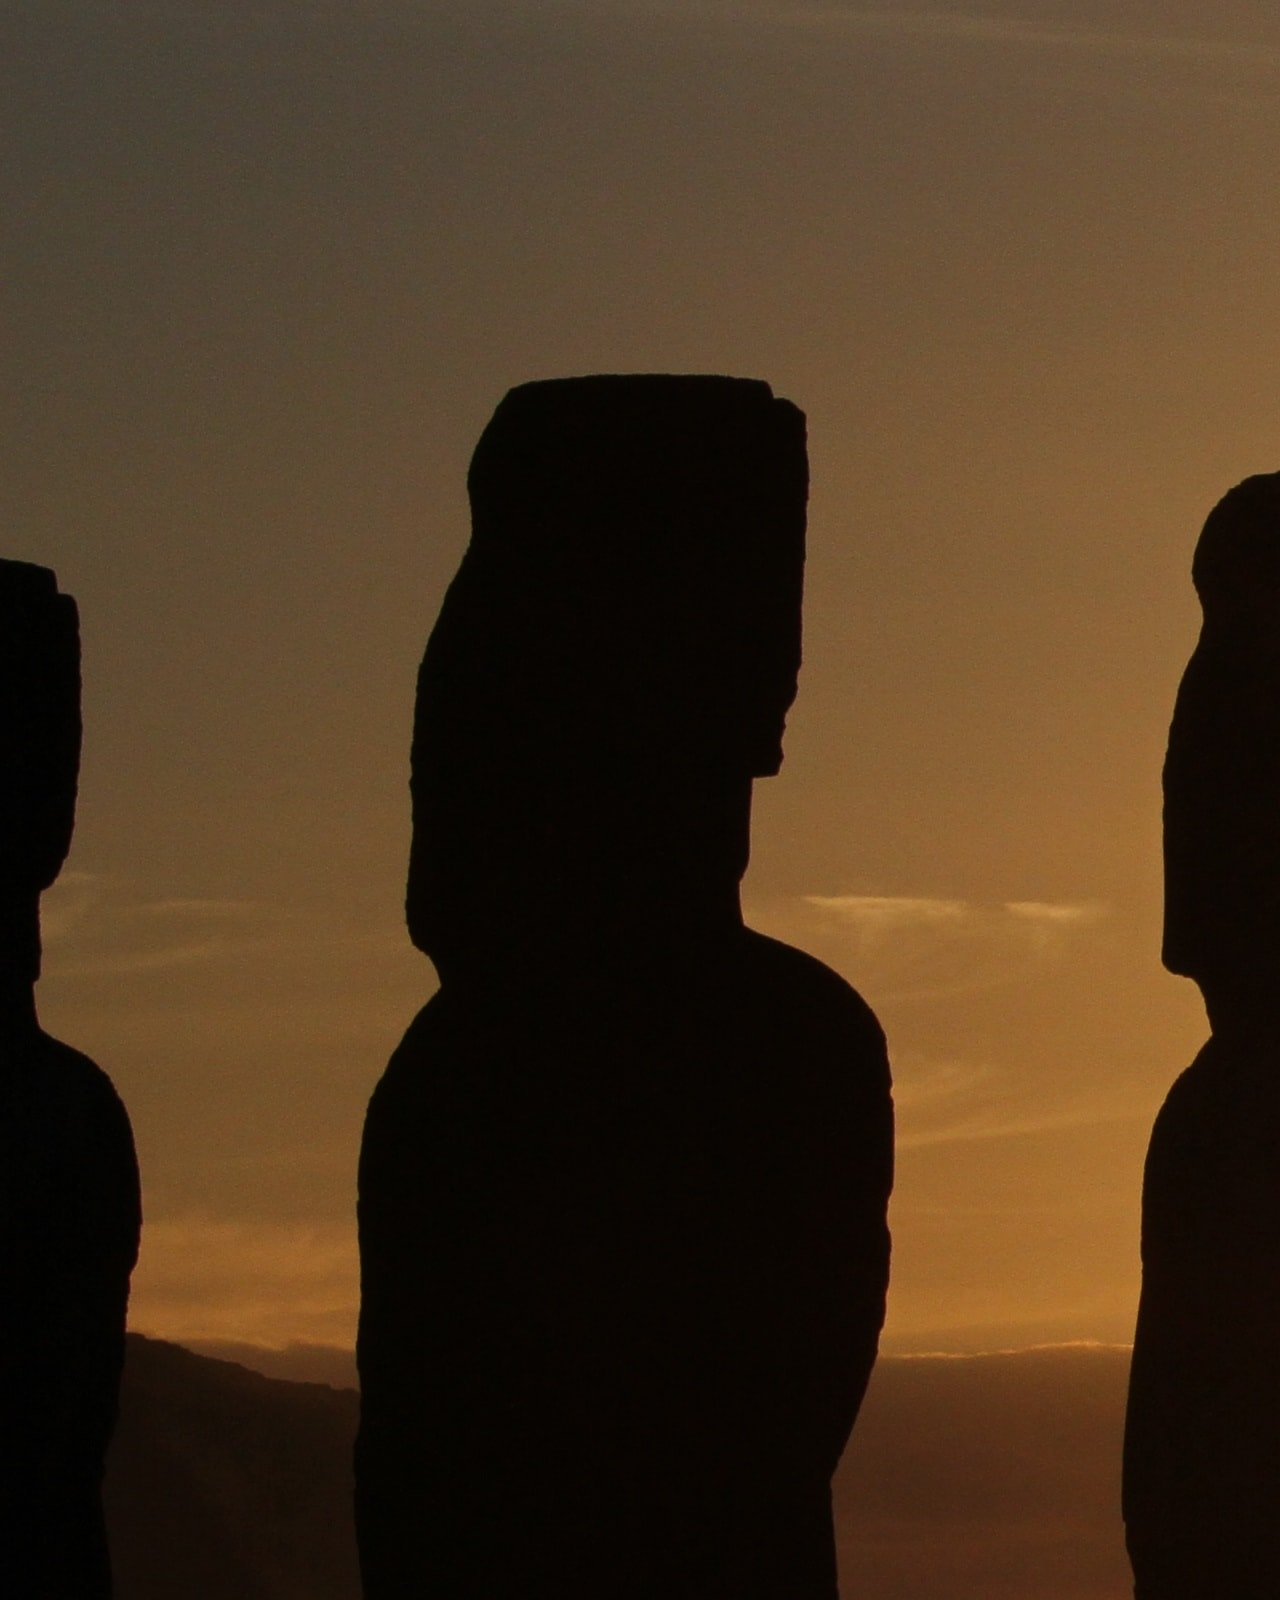
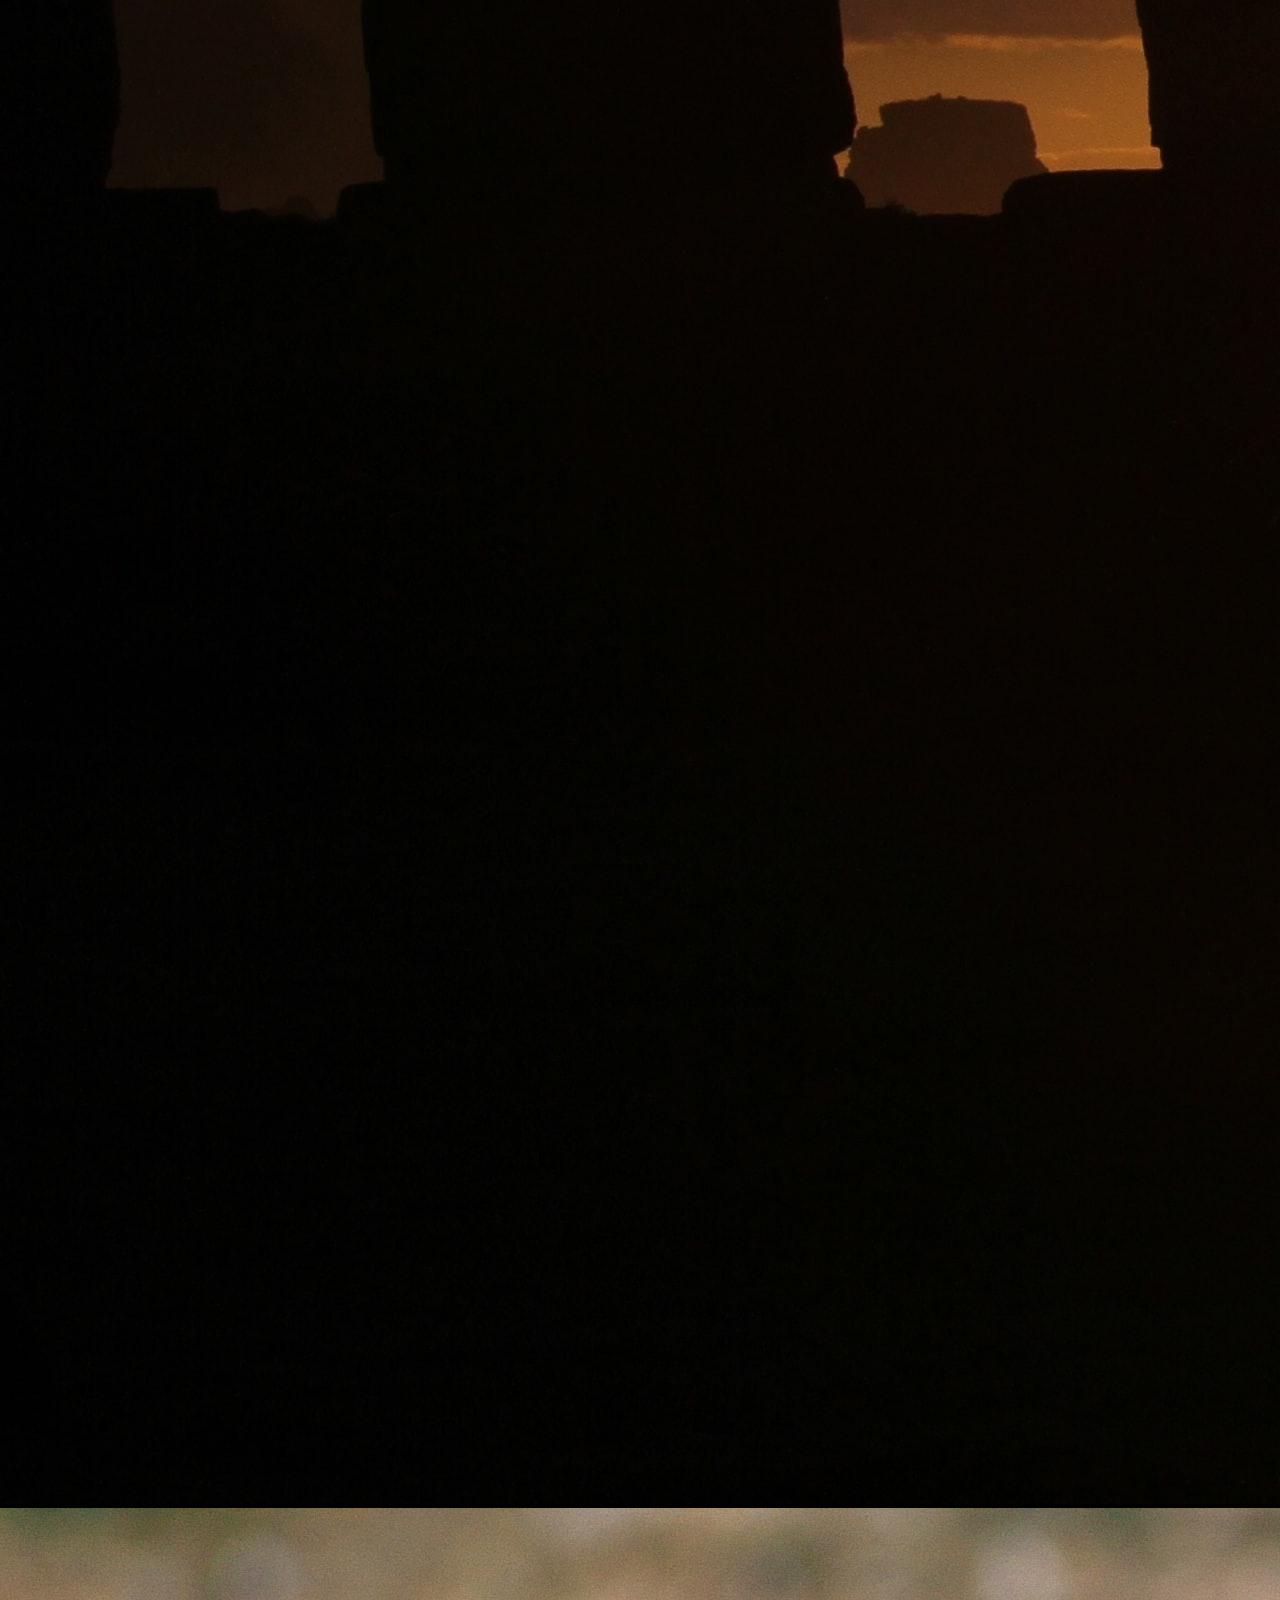
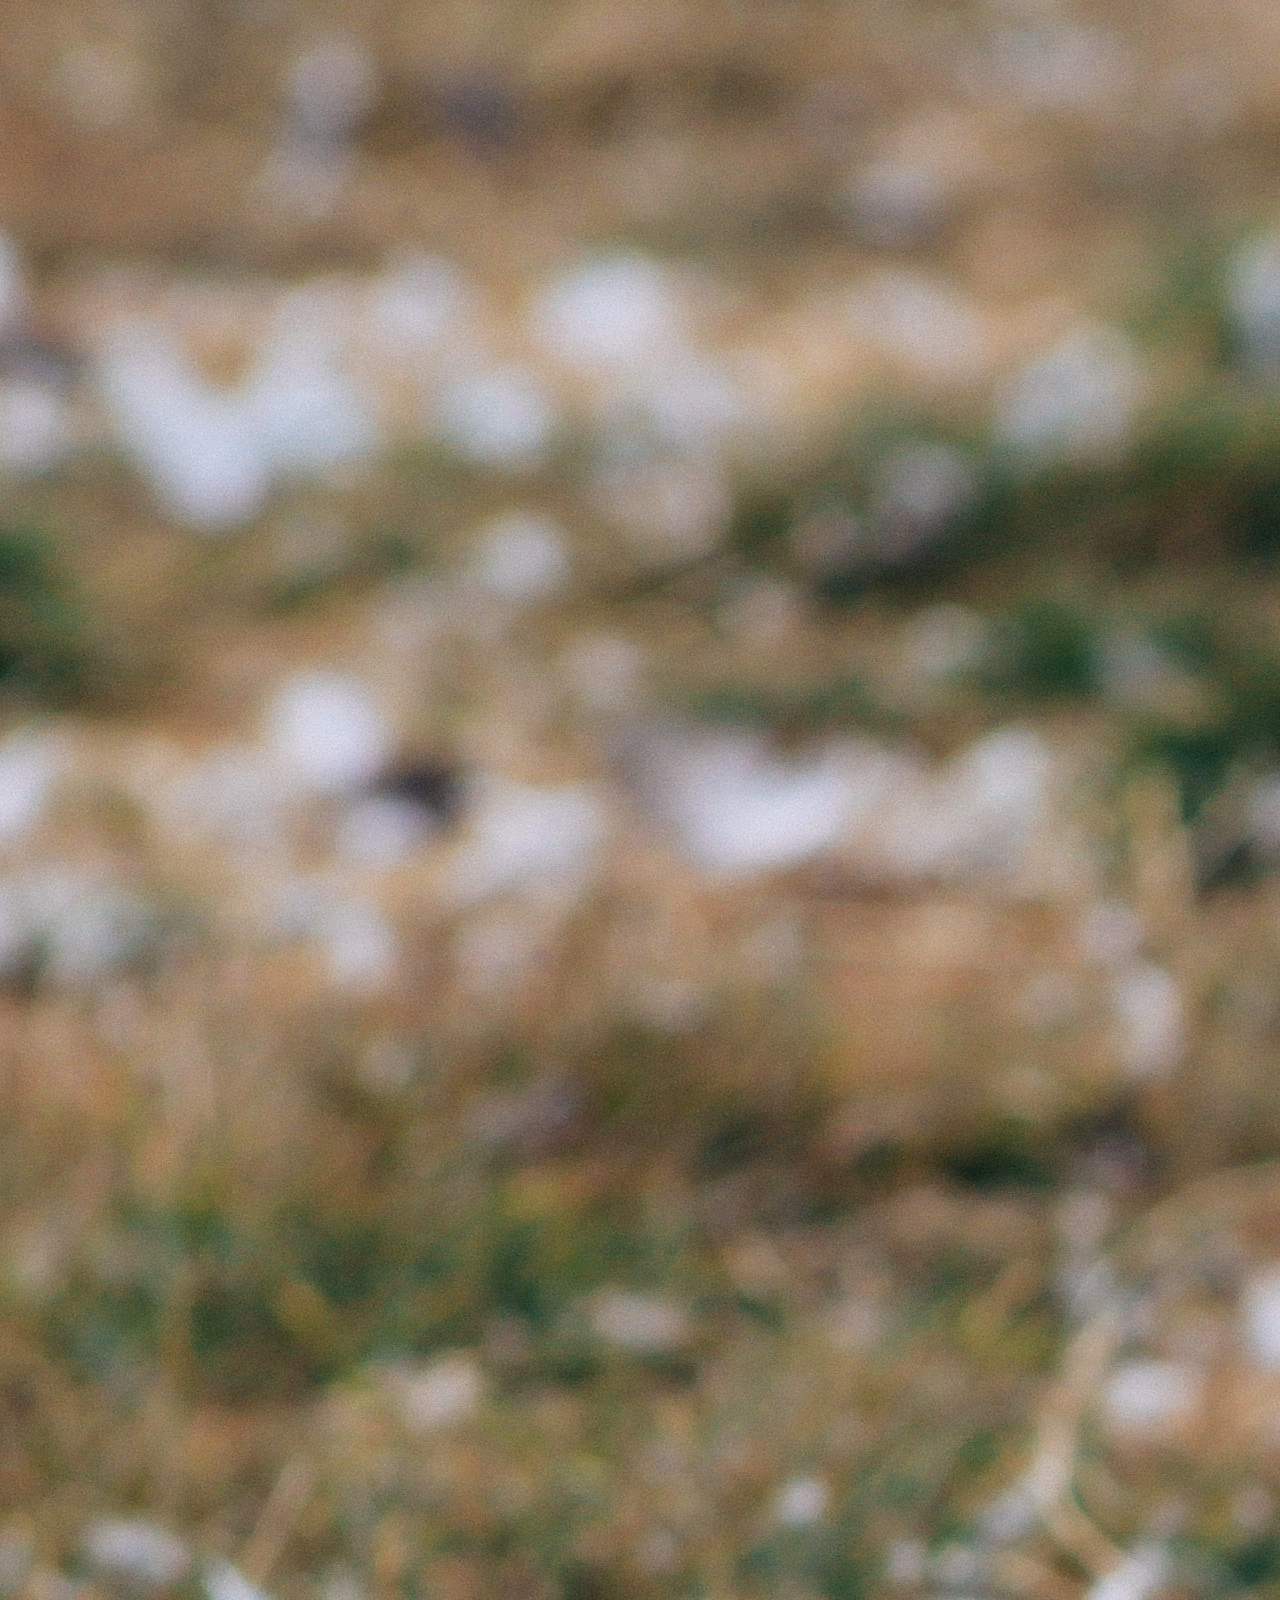
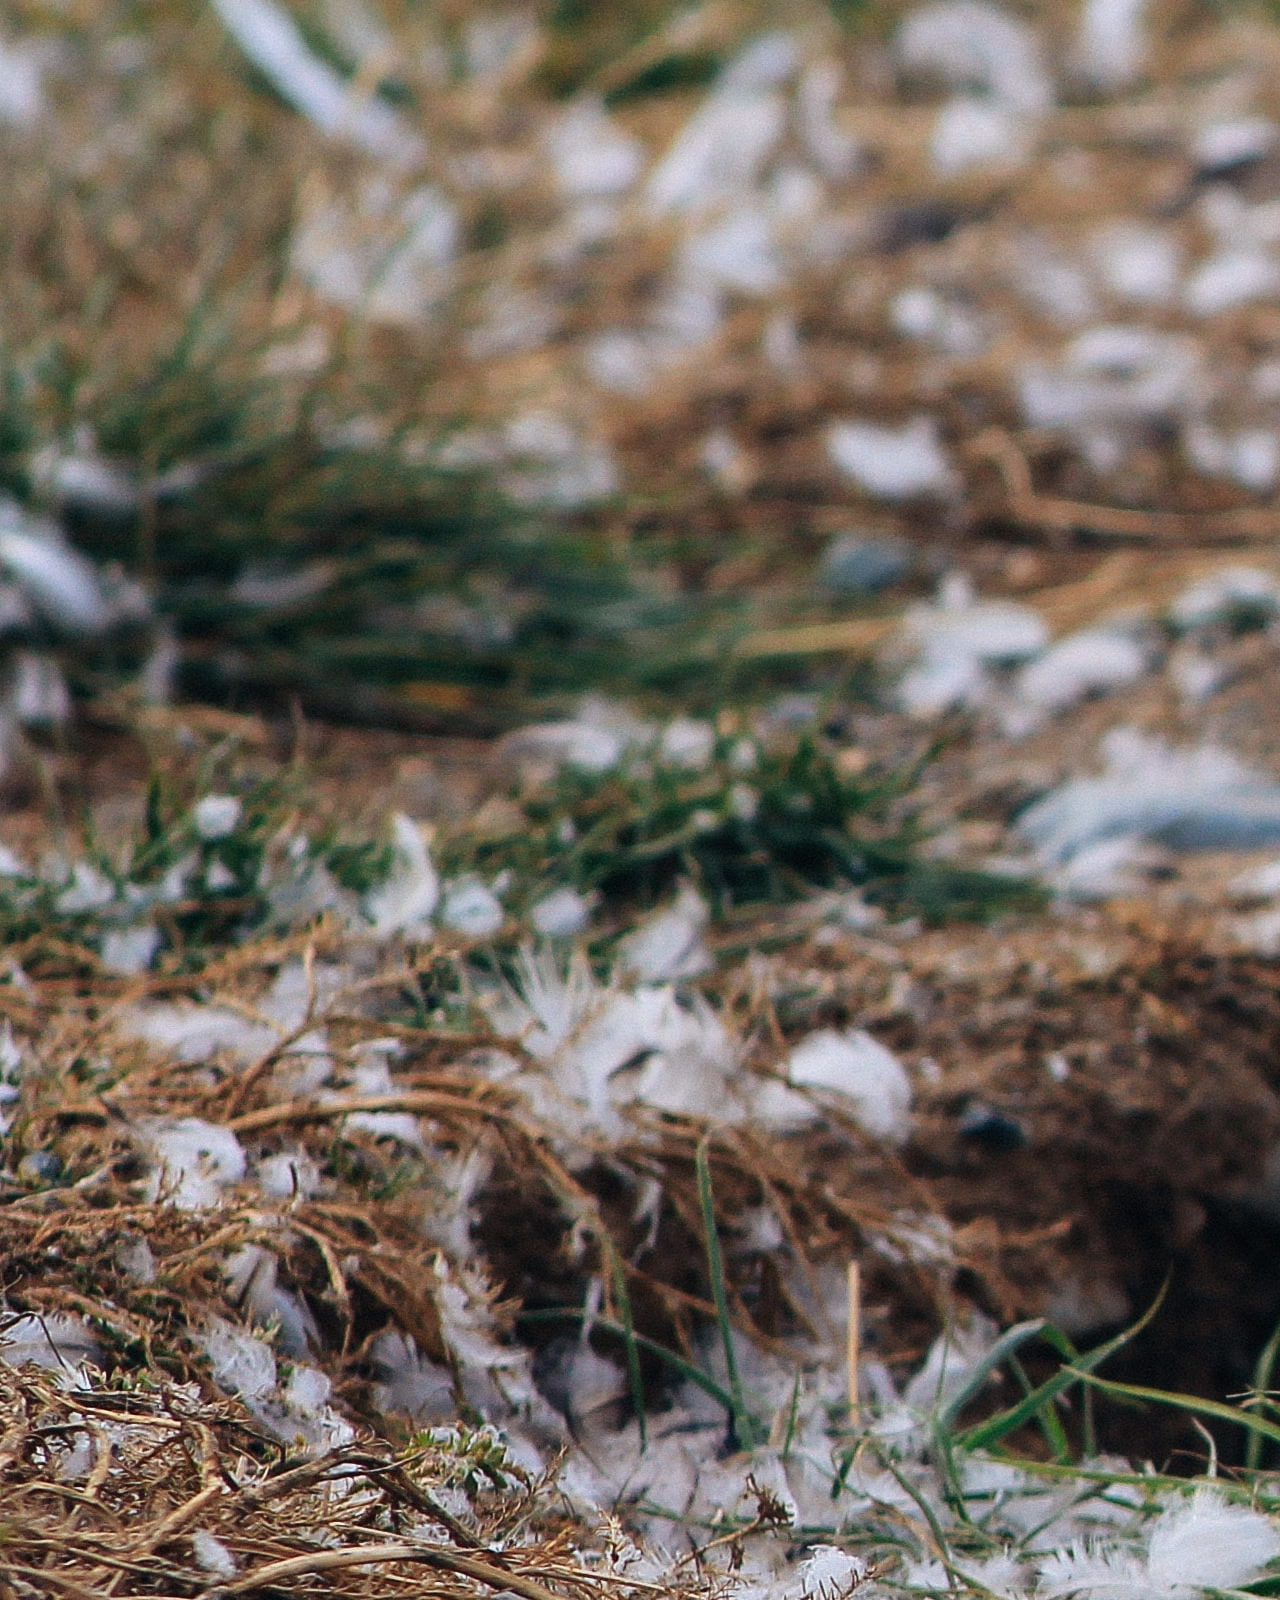
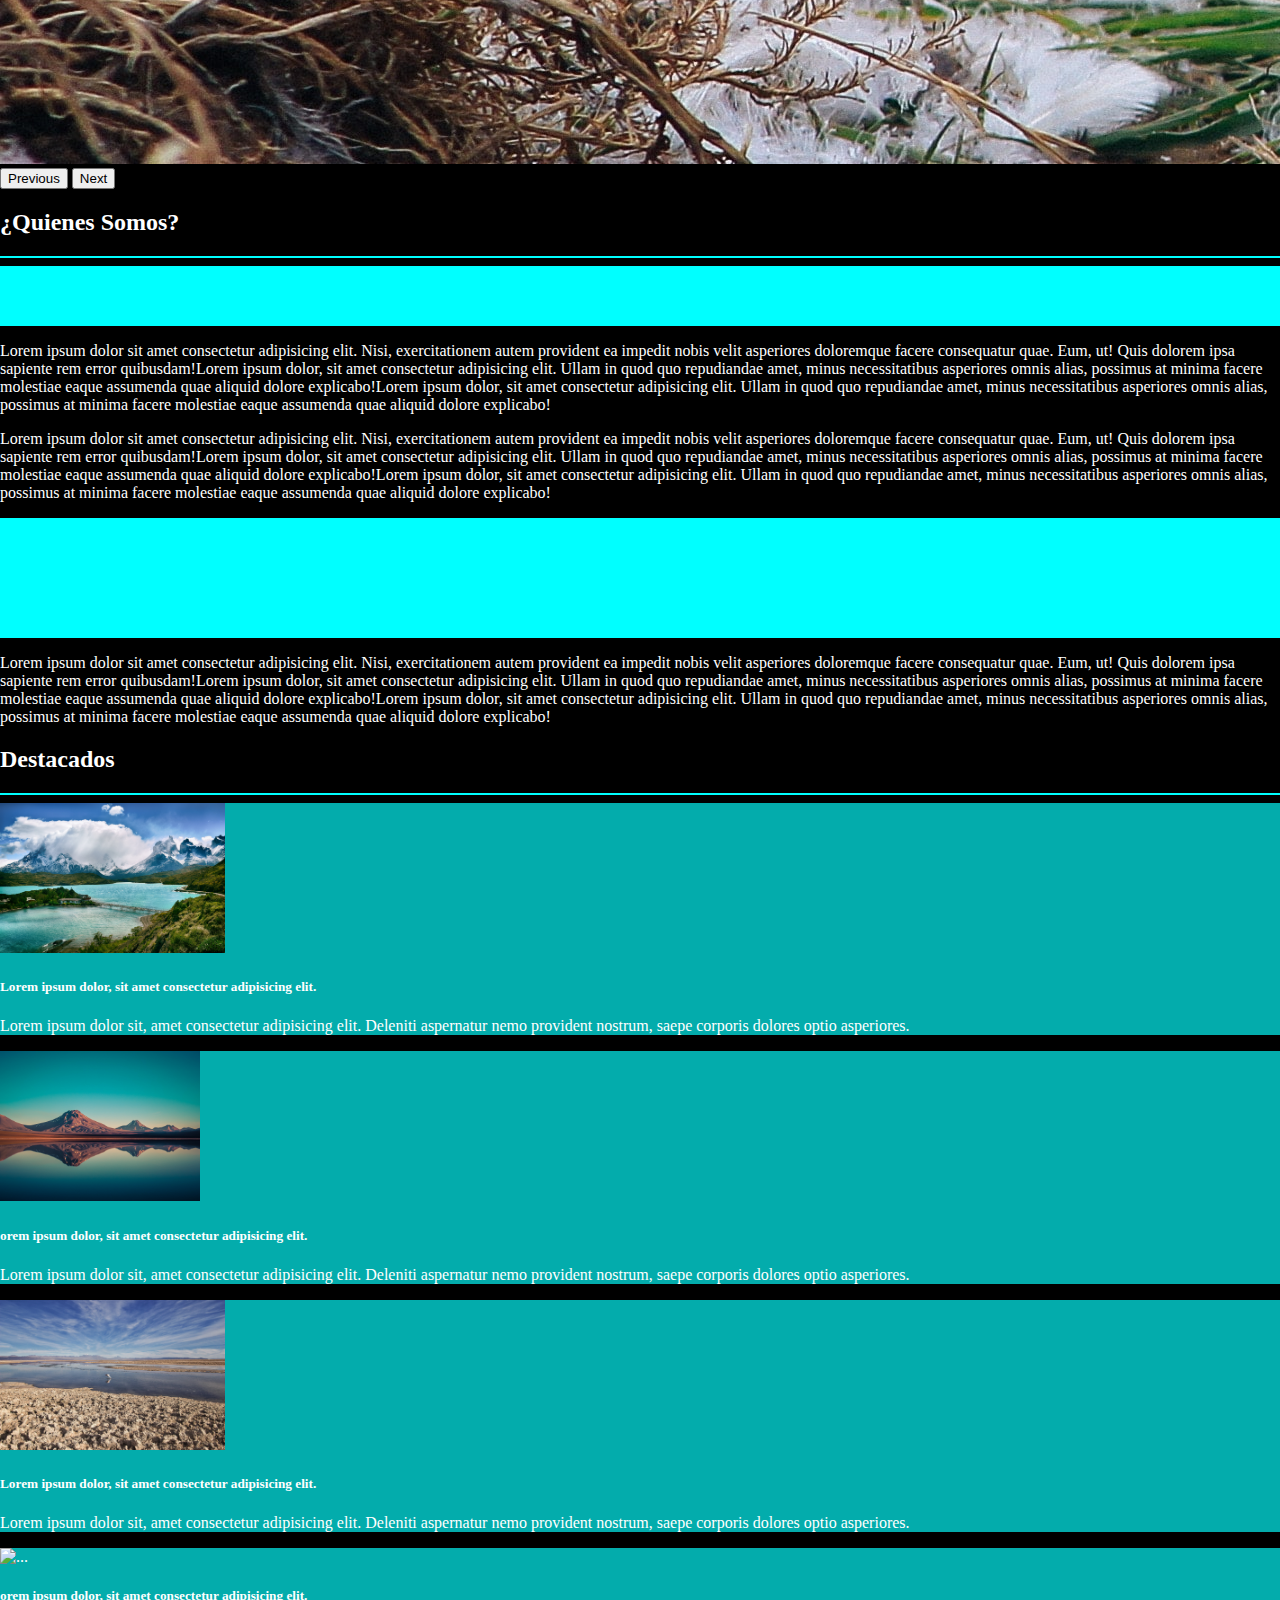
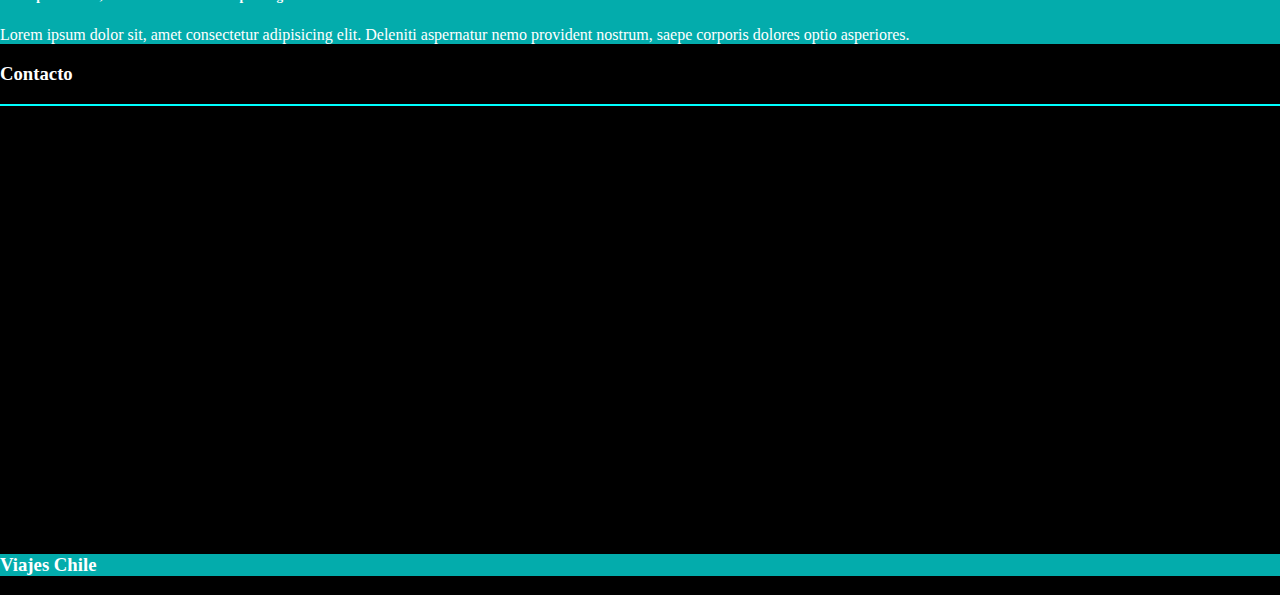
==== commit 9cca7e5f: "subiendo" ====
--- a/index.html
+++ b/index.html
@@ -81,11 +81,11 @@
         <section id="section1">
             <div class="container section1 d-none d-sm-block py-5">
                 <h2 class="text-center">¿Quienes Somos?</h2>
-                <hr>
                 <div class="row">
+                    <hr>
                     <div class="col tarjeta1">
-                        <div class="tittle text-center">
-                            <i class="fa-solid fa-plane"></i>
+                        <div class="tittle">
+                            <i class="fa-solid fa-plane fa-2x"></i>
                         </div>
                         <p class="parrafo">Lorem ipsum dolor sit amet consectetur adipisicing elit. Nisi, exercitationem
                             autem
@@ -110,12 +110,12 @@
                             minus necessitatibus asperiores omnis alias, possimus at minima facere molestiae eaque
                             assumenda quae aliquid dolore explicabo!</p>
                         <div class="tittle text-center">
-                            <i class="fa-solid fa-mountain"></i>
+                            <i class="fa-solid fa-mountain fa-2x"></i>
                         </div>
                     </div>
                     <div class="col tarjeta3">
                         <div class="tittle text-center">
-                            <i class="fa-solid fa-route"></i>
+                            <i class="fa-solid fa-route fa-2x"></i>
                         </div>
                         <p class="parrafo">Lorem ipsum dolor sit amet consectetur adipisicing elit. Nisi, exercitationem
                             autem
@@ -132,14 +132,15 @@
             </div>
         </section>
         <section id="section2">
-            <div class="container-fluid py-5">
+            <div class="container py-5">
                 <div>
                     <h2 class="text-center">Destacados</h2>
                 </div>
                 <div class="row ">
-                    <div class="col-sm-3 py-3">
-                        <div class="card h-100">
-                            <img src="./assets/img/card1.jpg" class="card-img-top" alt="...">
+                    <hr>
+                    <div class="col-12 col-sm-3 py-3">
+                        <div class="card h-100">
+                            <img src="./assets/img/card1.jpg" class="card-img-top altura" alt="...">
                             <div class="card-body">
                                 <h5 class="card-title">Lorem ipsum dolor, sit amet consectetur adipisicing elit.</h5>
                                 <p class="card-text">Lorem ipsum dolor sit, amet consectetur adipisicing elit. Deleniti
@@ -147,9 +148,9 @@
                             </div>
                         </div>
                     </div>
-                    <div class="col-sm-3 py-3">
-                        <div class="card h-100">
-                            <img src="./assets/img/card2.jpg" class="card-img-top" alt="...">
+                    <div class="col-12 col-sm-3 py-3">
+                        <div class="card h-100">
+                            <img src="./assets/img/card2.jpg" class="card-img-top altura" alt="...">
                             <div class="card-body">
                                 <h5 class="card-title">orem ipsum dolor, sit amet consectetur adipisicing elit.</h5>
                                 <p class="card-text">Lorem ipsum dolor sit, amet consectetur adipisicing elit. Deleniti
@@ -157,9 +158,9 @@
                             </div>
                         </div>
                     </div>
-                    <div class="col-sm-3 py-3">
-                        <div class="card h-100">
-                            <img src="./assets/img/card3.jpg" class="card-img-top" alt="...">
+                    <div class="col-12 col-sm-3 py-3">
+                        <div class="card h-100">
+                            <img src="./assets/img/card3.jpg" class="card-img-top altura" alt="...">
                             <div class="card-body">
                                 <h5 class="card-title">Lorem ipsum dolor, sit amet consectetur adipisicing elit.</h5>
                                 <p class="card-text">Lorem ipsum dolor sit, amet consectetur adipisicing elit. Deleniti
@@ -167,9 +168,9 @@
                             </div>
                         </div>
                     </div>
-                    <div class="col-sm-3 py-3">
-                        <div class="card h-100">
-                            <img src="./assets/img/card4.jpg" class="card-img-top" alt="...">
+                    <div class="col-12 col-sm-3 py-3">
+                        <div class="card h-100">
+                            <img src="./assets/img/card4.jpg" class="card-img-top altura" alt="...">
                             <div class="card-body">
                                 <h5 class="card-title">orem ipsum dolor, sit amet consectetur adipisicing elit.</h5>
                                 <p class="card-text">Lorem ipsum dolor sit, amet consectetur adipisicing elit. Deleniti
@@ -182,15 +183,33 @@
         </section>
         <section id="contacto">
             <div class="container">
+                <div>
+                    <h3 class="text-center">Contacto</h3>
+                </div>
                 <div class="row">
-                    <h1 class="text-center">Contacto</h1>
-                </div>
-                <div>
-                    
+                    <hr>
+                    <div data-tf-widget="sEaI73i1" data-tf-iframe-props="title=Mi typeform" data-tf-medium="snippet"
+                        style="width:100%;height:400px;"></div>
                 </div>
             </div>
         </section>
     </main>
+    <footer id="footer">
+        <div class="container">
+            <div class="row">
+                <div class="col">
+                    <h3>Viajes Chile</h3>
+                </div>
+                <div class="iconos text-center display-3 col">
+                    <i class="fa-brands fa-github"></i>
+                    <i class="fa-brands fa-linkedin"></i>
+                    <i class="fa-brands fa-twitter"></i>
+                    <i class="fa-brands fa-facebook"></i>
+                </div>
+            </div>
+        </div>
+    </footer>
+    <script src="//embed.typeform.com/next/embed.js"></script>
 </body>
 
 </html>--- a/assets/css/style.css
+++ b/assets/css/style.css
@@ -1,54 +1,94 @@
-body{
+body {
     margin: 0;
     padding: 0;
+    background-color: black;
 }
-nav{
+
+nav {
     max-width: 100%;
 }
-.ml-auto{
+
+.ml-auto {
     margin-left: auto !important;
 }
-a, .nav-bar, .active, .nav-link, .parrafo{
+
+a,
+.nav-bar,
+.active,
+.nav-link,
+.parrafo {
     color: white !important;
 }
 
-main{
+main {
     color: white !important;
     background-color: black !important;
 }
-p {
-    color: black;
+
+.card {
+    background-color: rgb(3, 172, 172);
 }
 
-.card{
+.altura {
+    height: 150px;
+}
+
+#footer {
+    margin-top: 40px;
+    color: white;
     background-color: rgb(3, 172, 172);
 }
+
 /*BREAKPOINT*/
 /*PANTALLA CHICA*/
 @media (max-width: 575.98px) {
-    .ocultar{
+    .ocultar {
         display: none;
     }
+
     nav img {
         width: 50px;
     }
+
+    #footer h3 {
+        font-size: 20px;
+        margin-top: 5px;
+        margin-left: 20px;
+    }
+
+    .iconos {
+        font-size: 20px;
+    }
+
+    .iconos i {
+        padding-top: 10px;
+    }
 }
+
 /*PANTALLA GRANDE*/
 @media (min-width: 576px) {
     nav img {
         margin-left: 100px;
         width: 80px;
     }
-    header h1{
+
+    header h1 {
         margin-top: 10px;
         margin-left: 10px;
         font-size: 20px;
     }
-    hr{
+
+    hr {
         border: 1px solid aqua;
     }
-    .tittle{
+
+    .tittle {
         background-color: aqua;
     }
-    
+
+    #section1 .tittle {
+        text-align: center;
+        padding-top: 10px;
+        height: 50px;
+    }
 }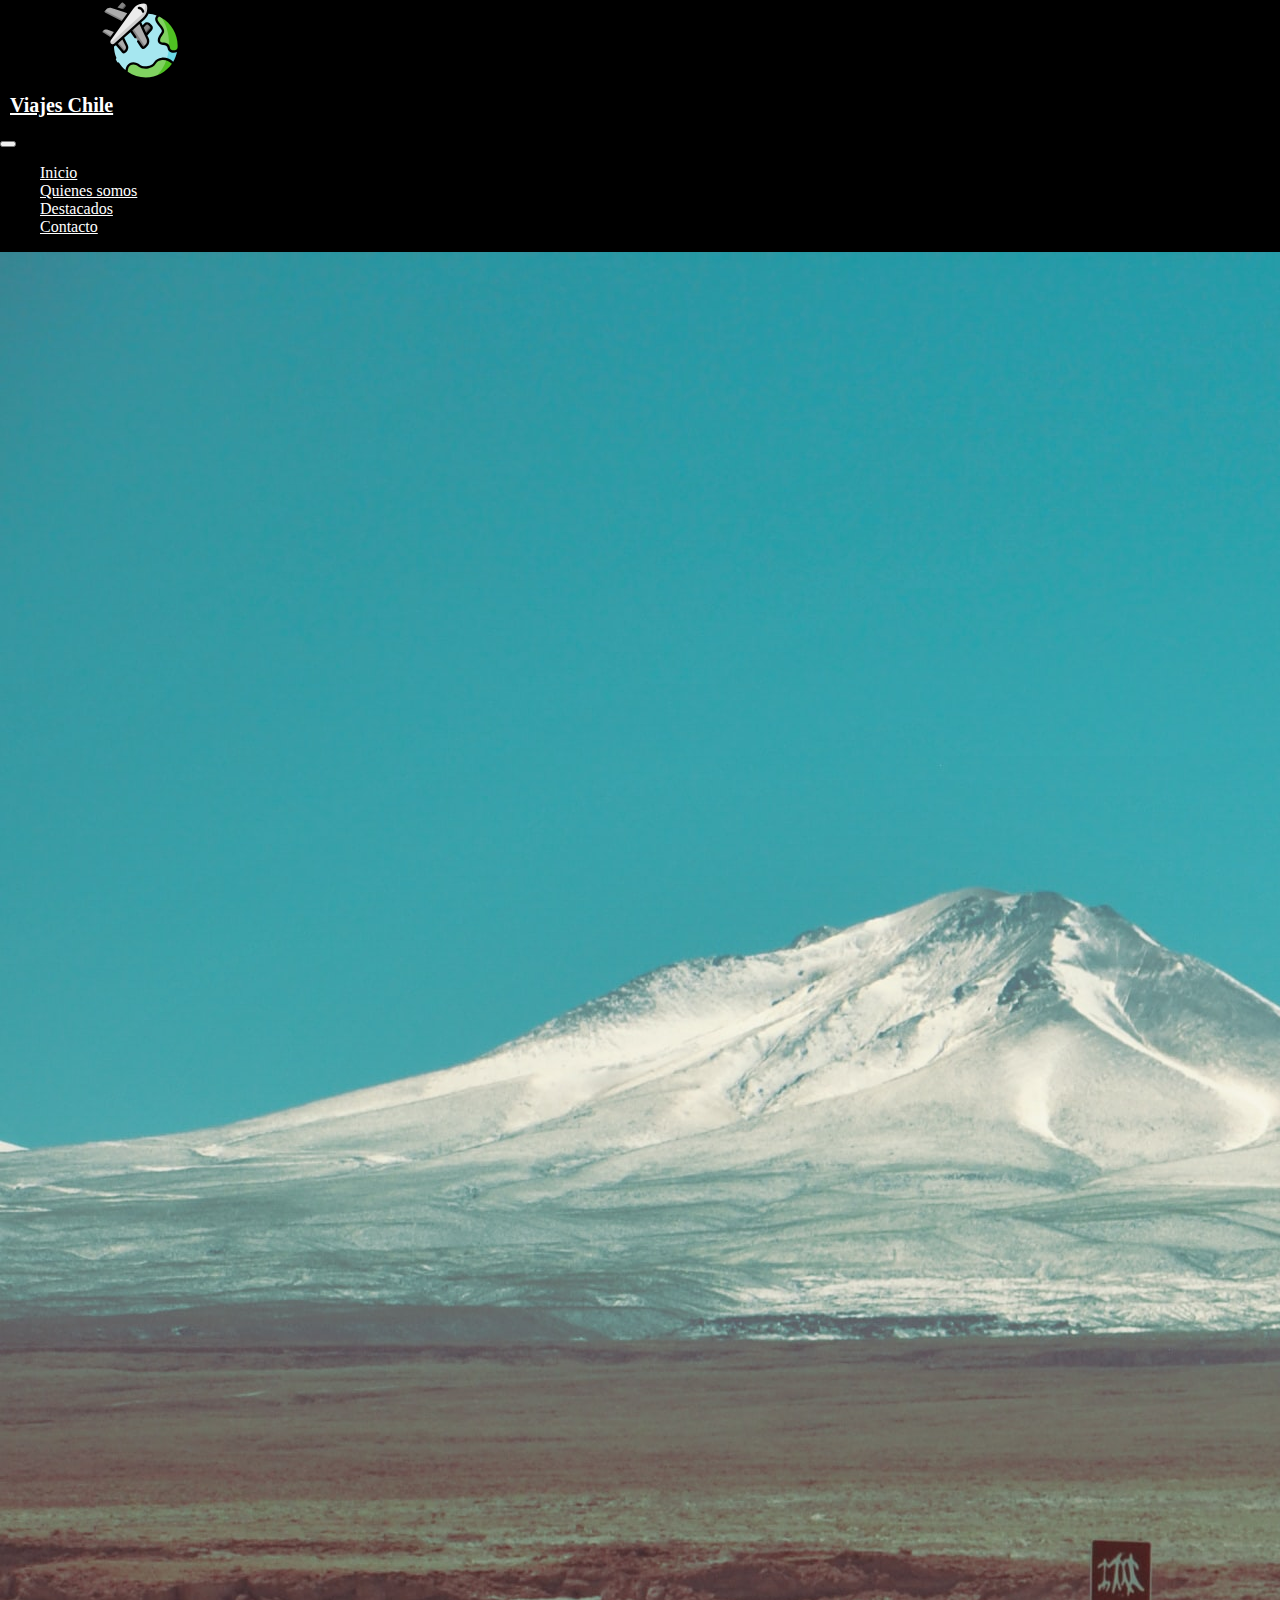
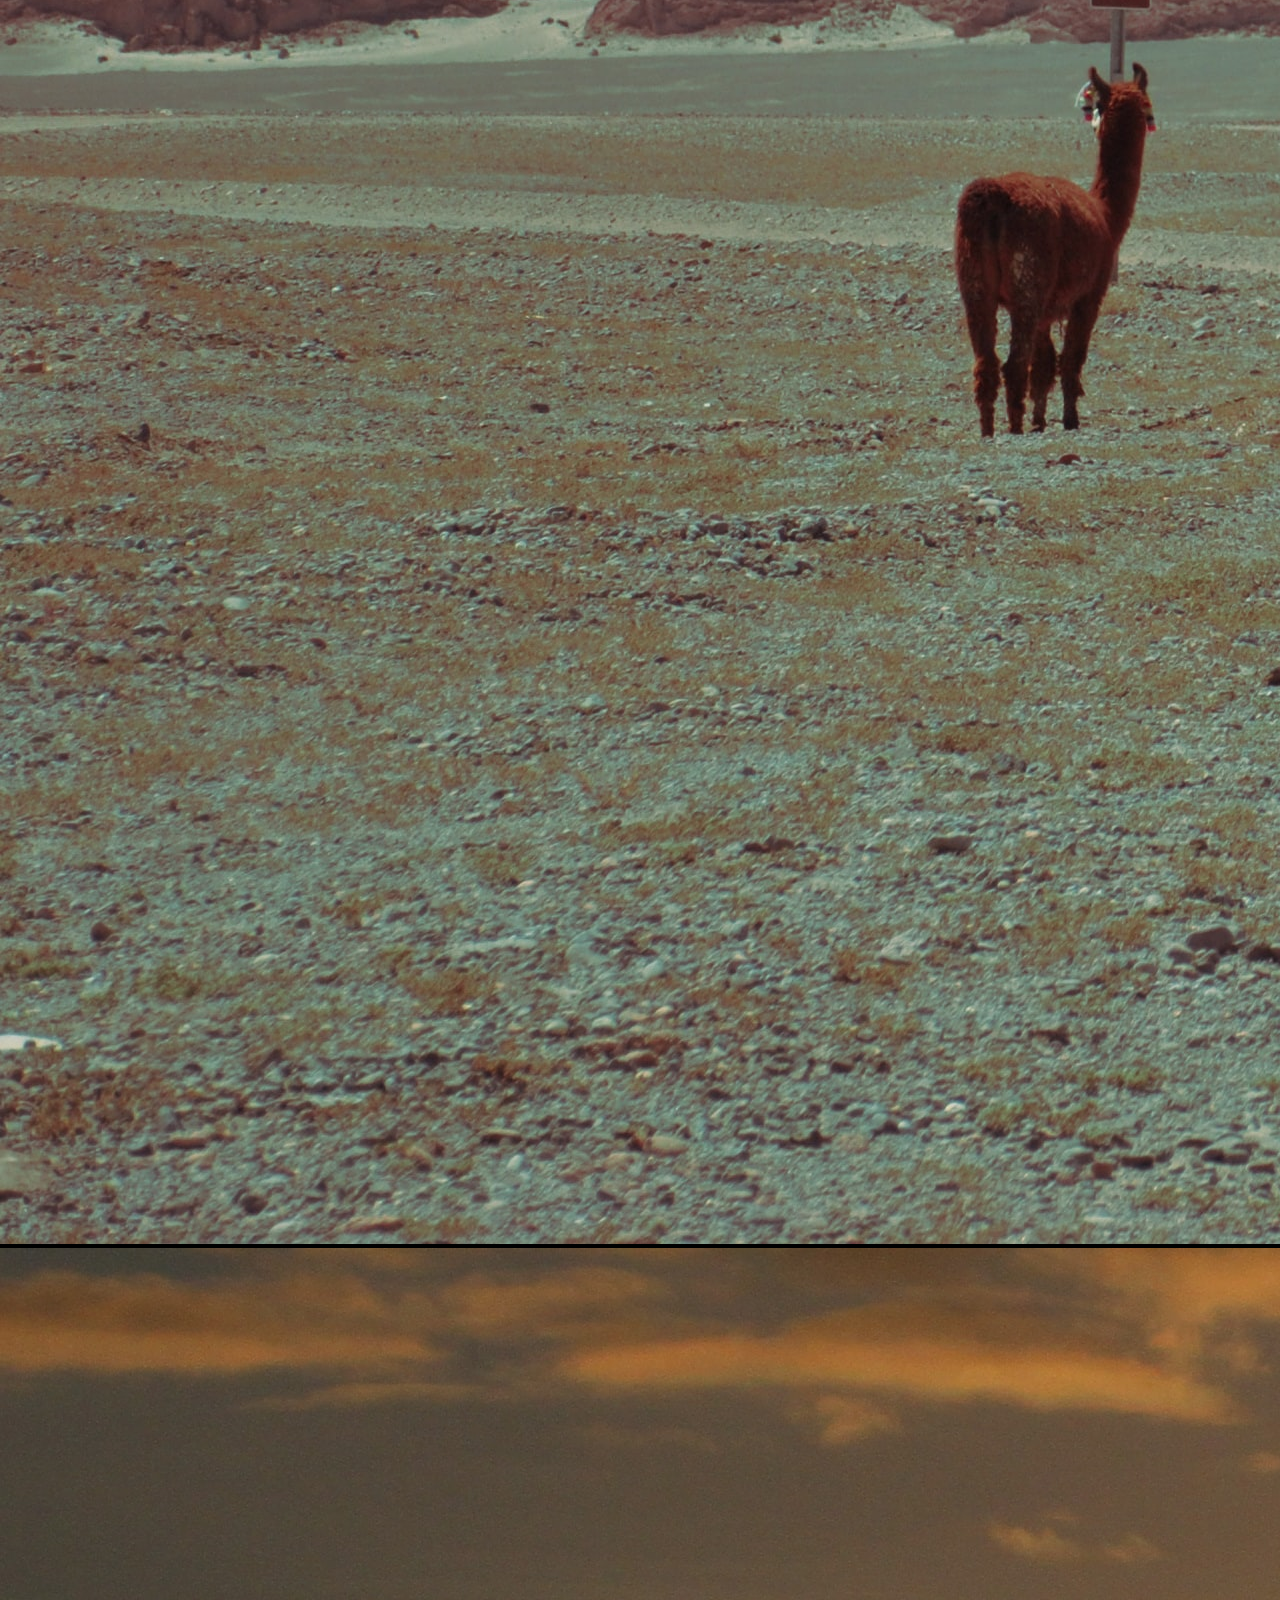
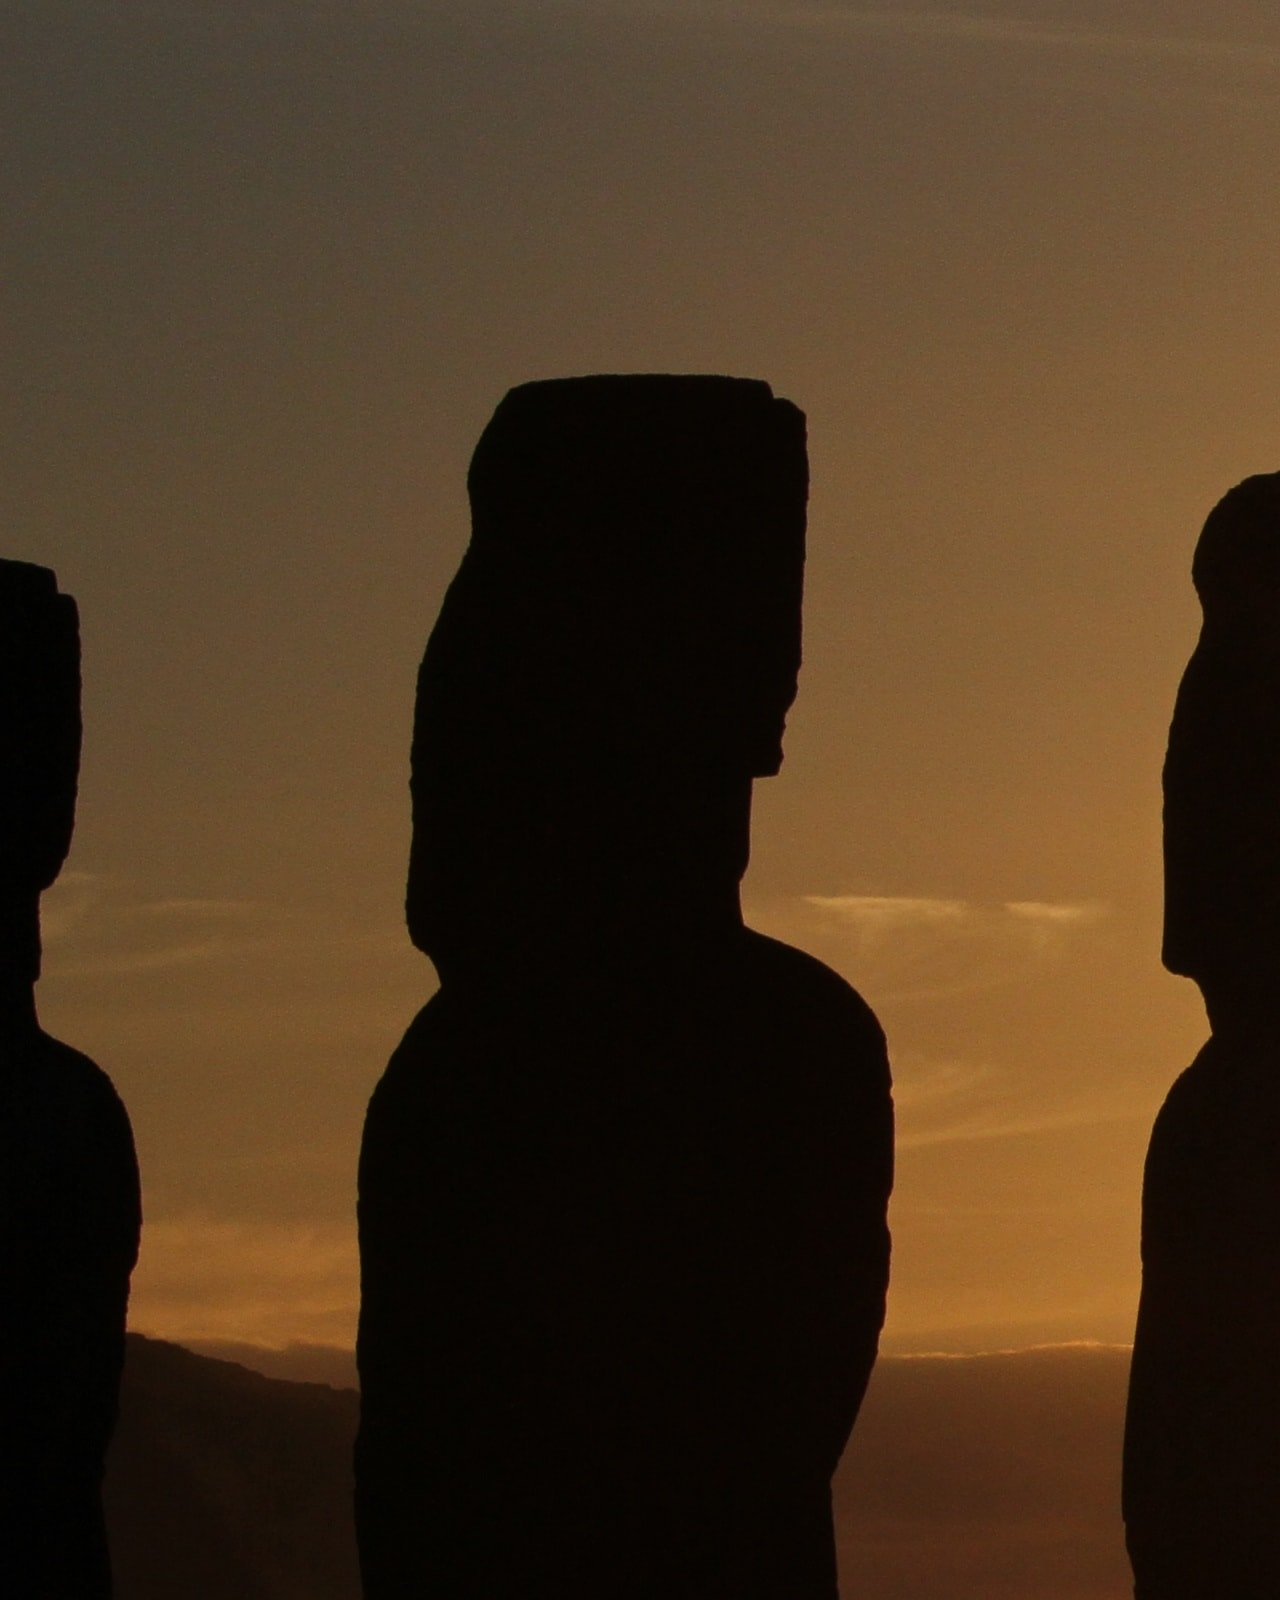
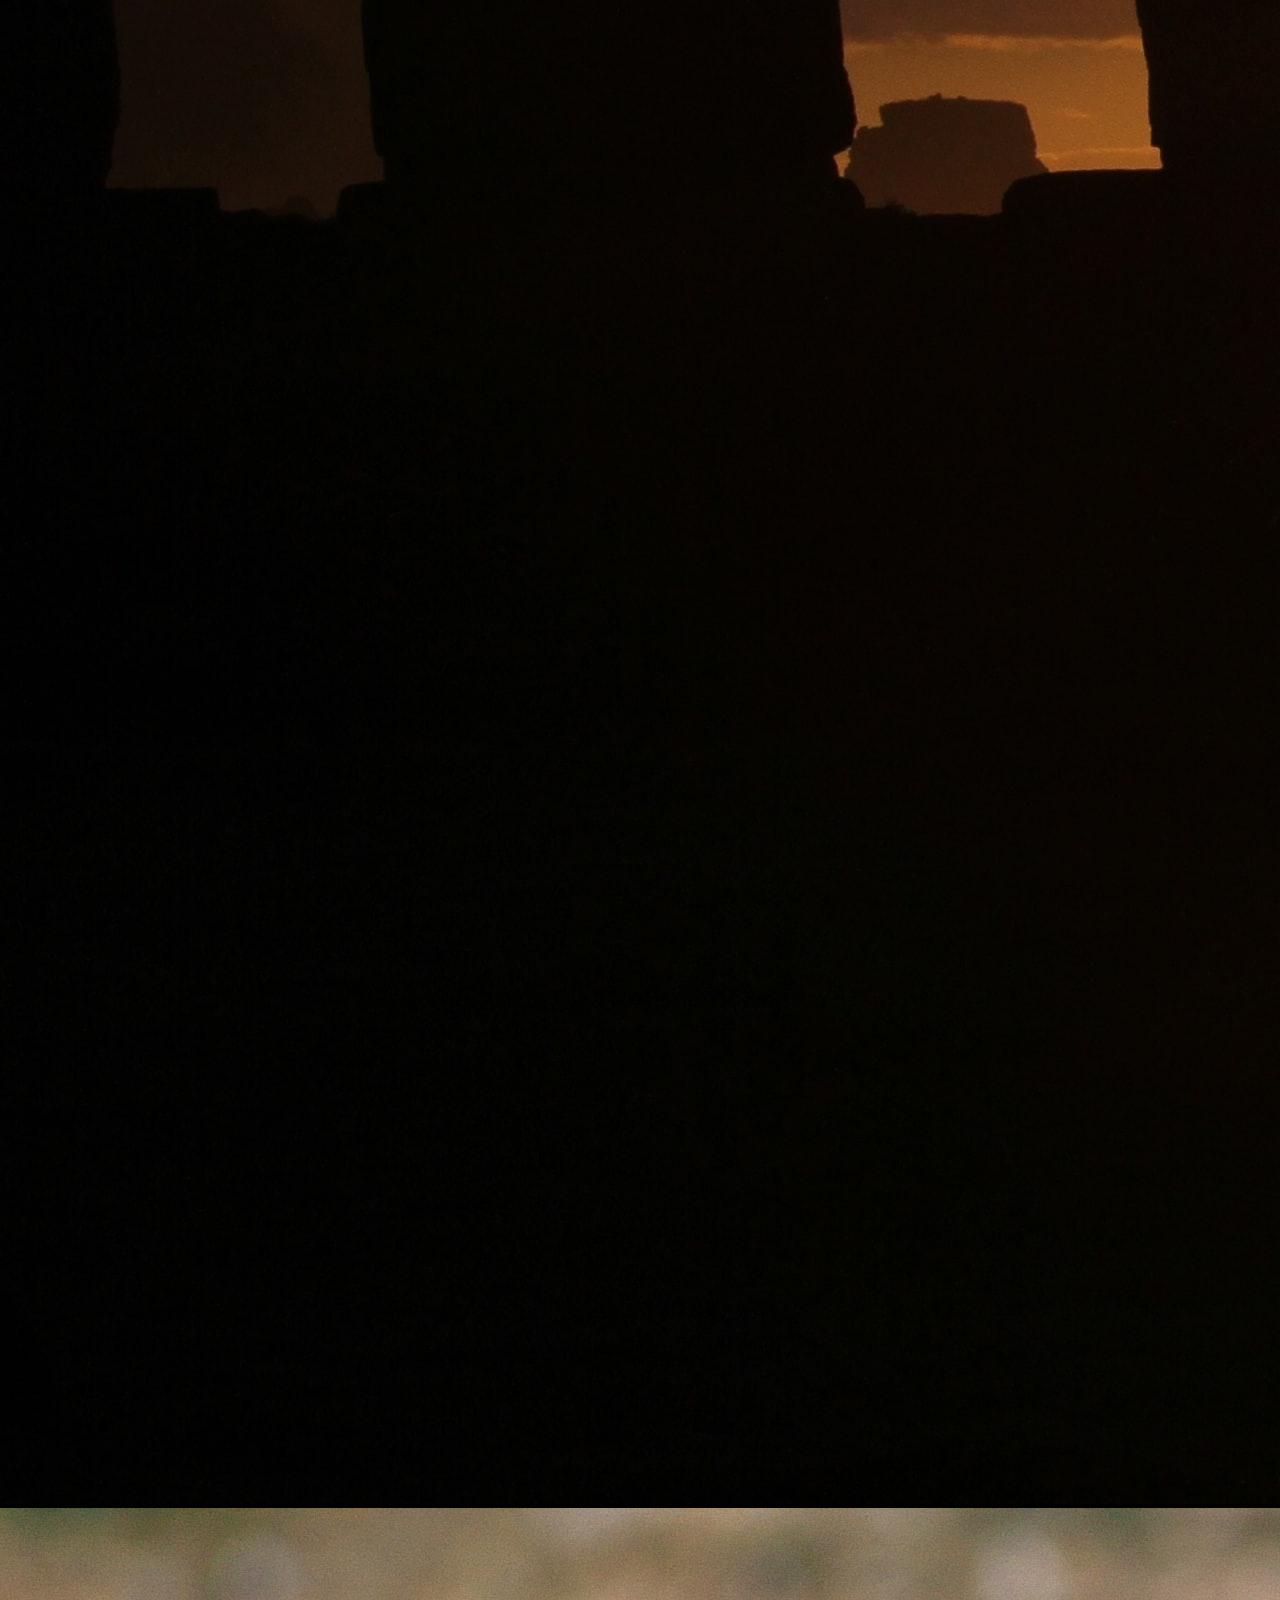
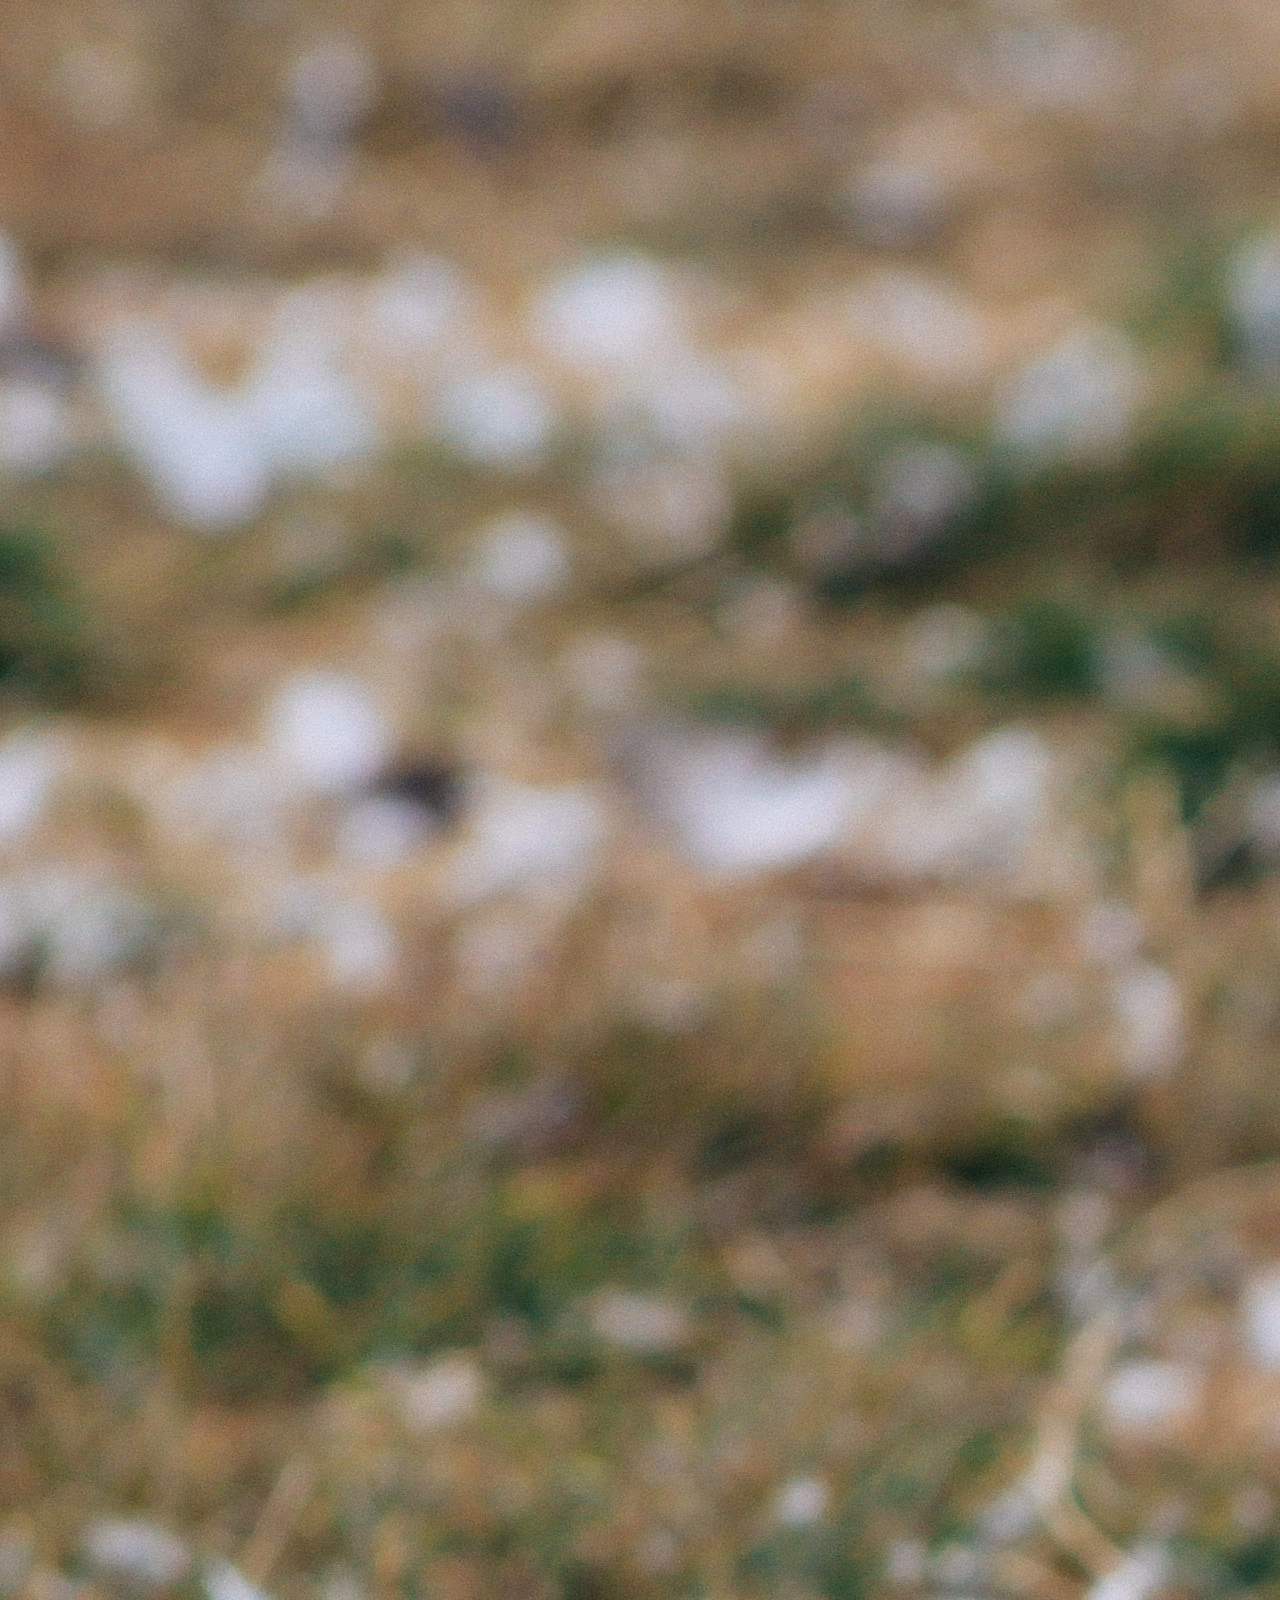
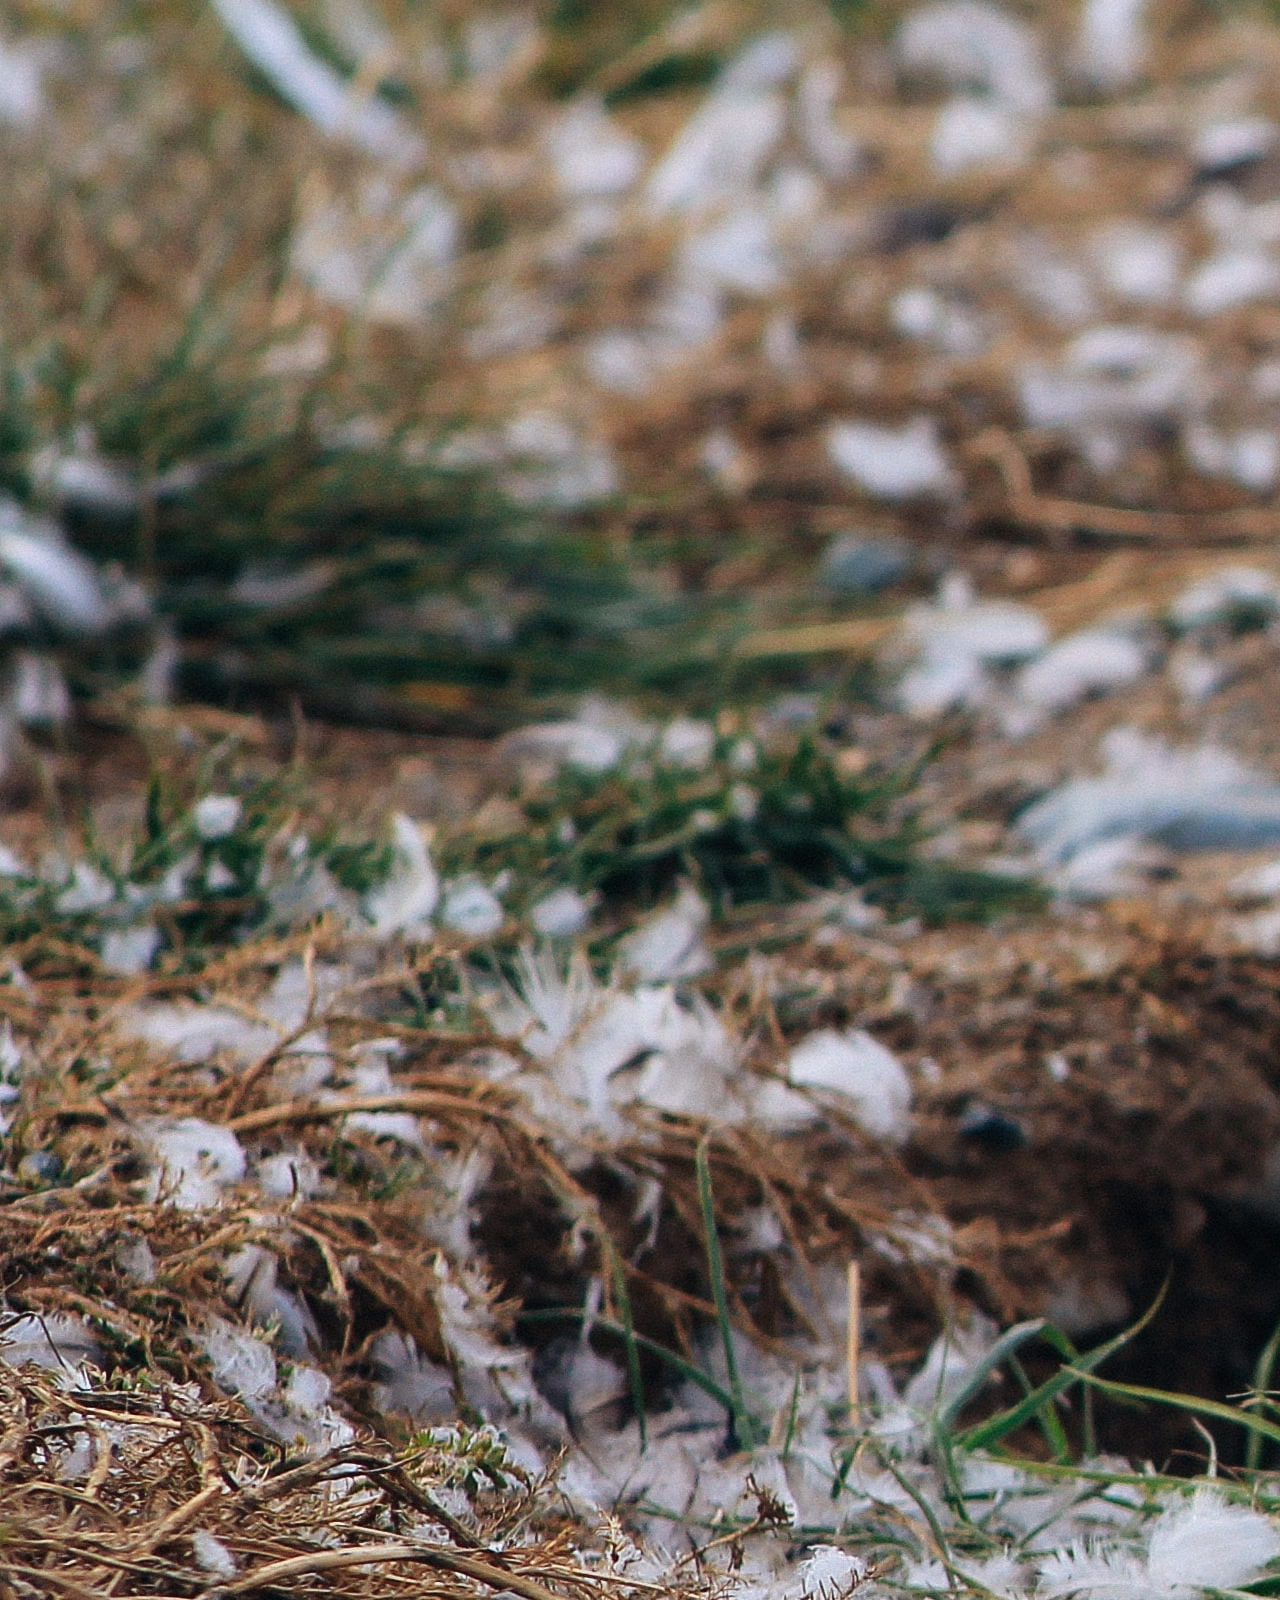
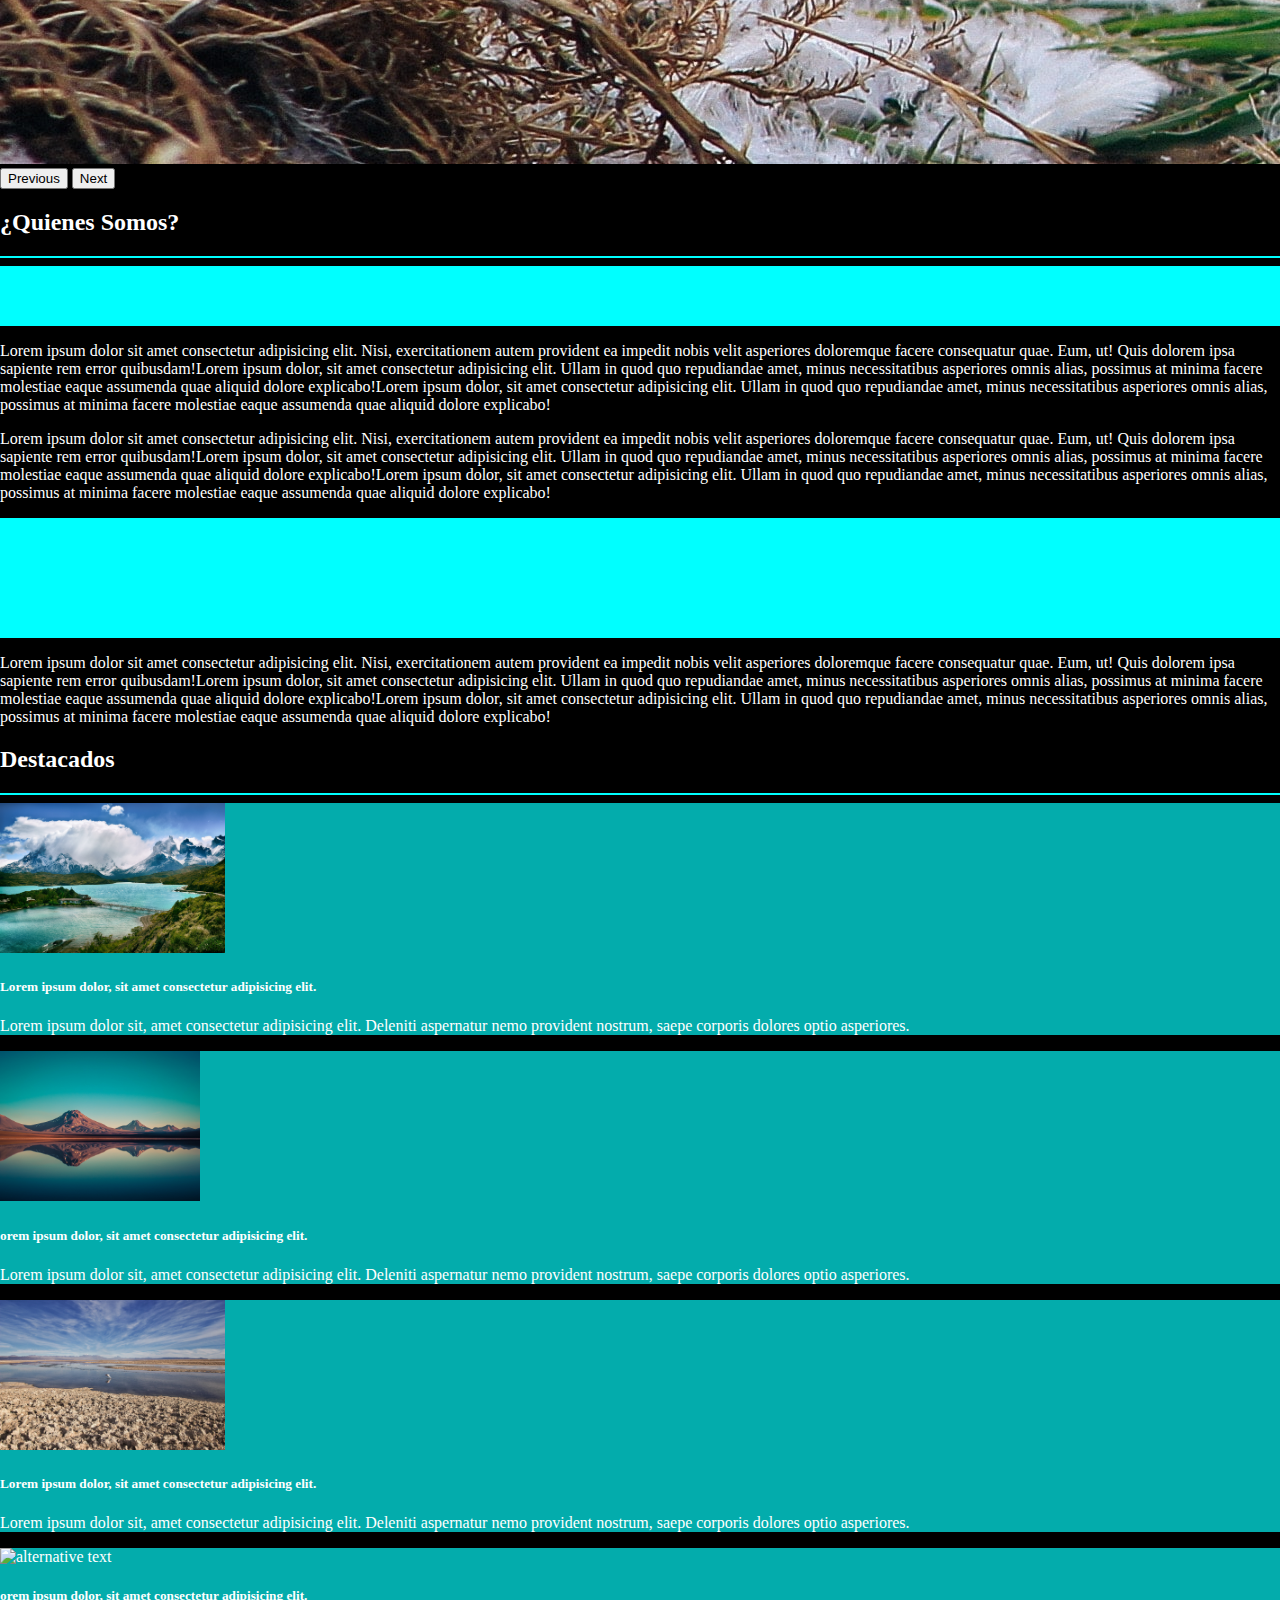
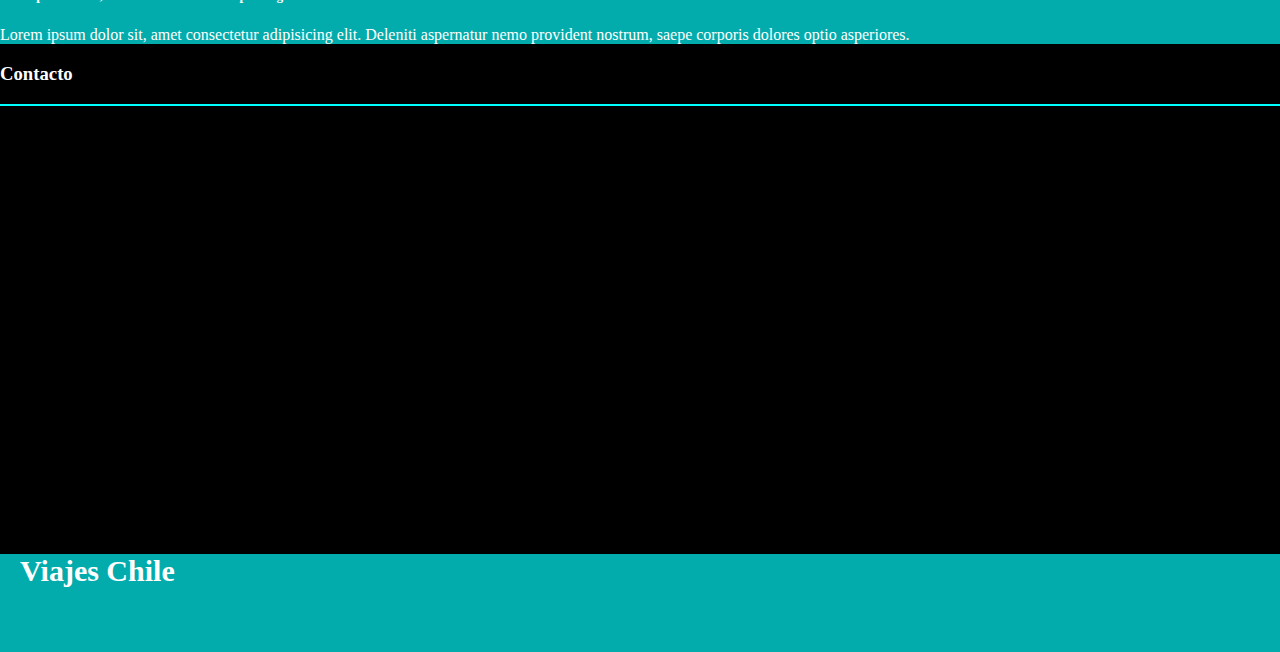
==== commit 35cdb029: "casi terminado" ====
--- a/index.html
+++ b/index.html
@@ -25,6 +25,7 @@
 
 <body>
     <header>
+        <!--Empieza Navegador-->
         <nav class="navbar navbar-expand-lg fixed-top">
             <div class="container-fluid">
                 <img src="./assets/img/viajes.svg" alt="">
@@ -53,6 +54,8 @@
                 </div>
             </div>
         </nav>
+        <!--Termina Navegador-->
+        <!--Empieza Carousel-->
         <div id="carouselExampleControls" class="carousel slide" data-bs-ride="carousel">
             <div class="carousel-inner">
                 <div class="carousel-item active">
@@ -76,8 +79,11 @@
                 <span class="visually-hidden">Next</span>
             </button>
         </div>
+        <!--Termina Carousel-->
     </header>
+    <!--Empieza el Main-->
     <main>
+        <!--Texto Quienes Somos-->
         <section id="section1">
             <div class="container section1 d-none d-sm-block py-5">
                 <h2 class="text-center">¿Quienes Somos?</h2>
@@ -131,6 +137,7 @@
                 </div>
             </div>
         </section>
+        <!--Seccion Tooltips en las imagenes-->
         <section id="section2">
             <div class="container py-5">
                 <div>
@@ -140,7 +147,9 @@
                     <hr>
                     <div class="col-12 col-sm-3 py-3">
                         <div class="card h-100">
-                            <img src="./assets/img/card1.jpg" class="card-img-top altura" alt="...">
+                            <!--Tooltip-->
+                            <img src="./assets/img/card1.jpg" class="card-img-top altura" data-toggle="tooltip"
+                                alt="alternative text" title="Paisaje Austral" alt="...">
                             <div class="card-body">
                                 <h5 class="card-title">Lorem ipsum dolor, sit amet consectetur adipisicing elit.</h5>
                                 <p class="card-text">Lorem ipsum dolor sit, amet consectetur adipisicing elit. Deleniti
@@ -150,7 +159,8 @@
                     </div>
                     <div class="col-12 col-sm-3 py-3">
                         <div class="card h-100">
-                            <img src="./assets/img/card2.jpg" class="card-img-top altura" alt="...">
+                            <img src="./assets/img/card2.jpg" class="card-img-top altura" data-toggle="tooltip"
+                                alt="alternative text" title="Lago Escondido" alt="...">
                             <div class="card-body">
                                 <h5 class="card-title">orem ipsum dolor, sit amet consectetur adipisicing elit.</h5>
                                 <p class="card-text">Lorem ipsum dolor sit, amet consectetur adipisicing elit. Deleniti
@@ -160,7 +170,8 @@
                     </div>
                     <div class="col-12 col-sm-3 py-3">
                         <div class="card h-100">
-                            <img src="./assets/img/card3.jpg" class="card-img-top altura" alt="...">
+                            <img src="./assets/img/card3.jpg" class="card-img-top altura" data-toggle="tooltip"
+                                alt="alternative text" title="Rios" alt="...">
                             <div class="card-body">
                                 <h5 class="card-title">Lorem ipsum dolor, sit amet consectetur adipisicing elit.</h5>
                                 <p class="card-text">Lorem ipsum dolor sit, amet consectetur adipisicing elit. Deleniti
@@ -170,7 +181,8 @@
                     </div>
                     <div class="col-12 col-sm-3 py-3">
                         <div class="card h-100">
-                            <img src="./assets/img/card4.jpg" class="card-img-top altura" alt="...">
+                            <img src="./assets/img/card4.jpg" class="card-img-top altura" data-toggle="tooltip"
+                                alt="alternative text" title="Bosques Encantados" alt="..."></a>
                             <div class="card-body">
                                 <h5 class="card-title">orem ipsum dolor, sit amet consectetur adipisicing elit.</h5>
                                 <p class="card-text">Lorem ipsum dolor sit, amet consectetur adipisicing elit. Deleniti
@@ -181,6 +193,8 @@
                 </div>
             </div>
         </section>
+        <!--Termina seccion imagenes-->
+        <!--Contacto-->
         <section id="contacto">
             <div class="container">
                 <div>
@@ -193,7 +207,10 @@
                 </div>
             </div>
         </section>
+        <!--Termina Contacto-->
     </main>
+    <!--Termina el Main-->
+    <!--Empieza el footer-->
     <footer id="footer">
         <div class="container">
             <div class="row">
@@ -209,6 +226,7 @@
             </div>
         </div>
     </footer>
+    <!--Termina el Footer-->
     <script src="//embed.typeform.com/next/embed.js"></script>
 </body>
 
--- a/assets/css/style.css
+++ b/assets/css/style.css
@@ -1,3 +1,6 @@
+html {
+    scroll-behavior: smooth;
+}
 body {
     margin: 0;
     padding: 0;
@@ -91,4 +94,18 @@
         padding-top: 10px;
         height: 50px;
     }
+    #footer h3 {
+        font-size: 30px;
+        margin-top: 5px;
+        margin-left: 20px;
+    }
+
+    .iconos {
+        font-size: 30px;
+    }
+
+    .iconos i {
+        padding-left: 30px;
+        padding-top: 10px;
+    }
 }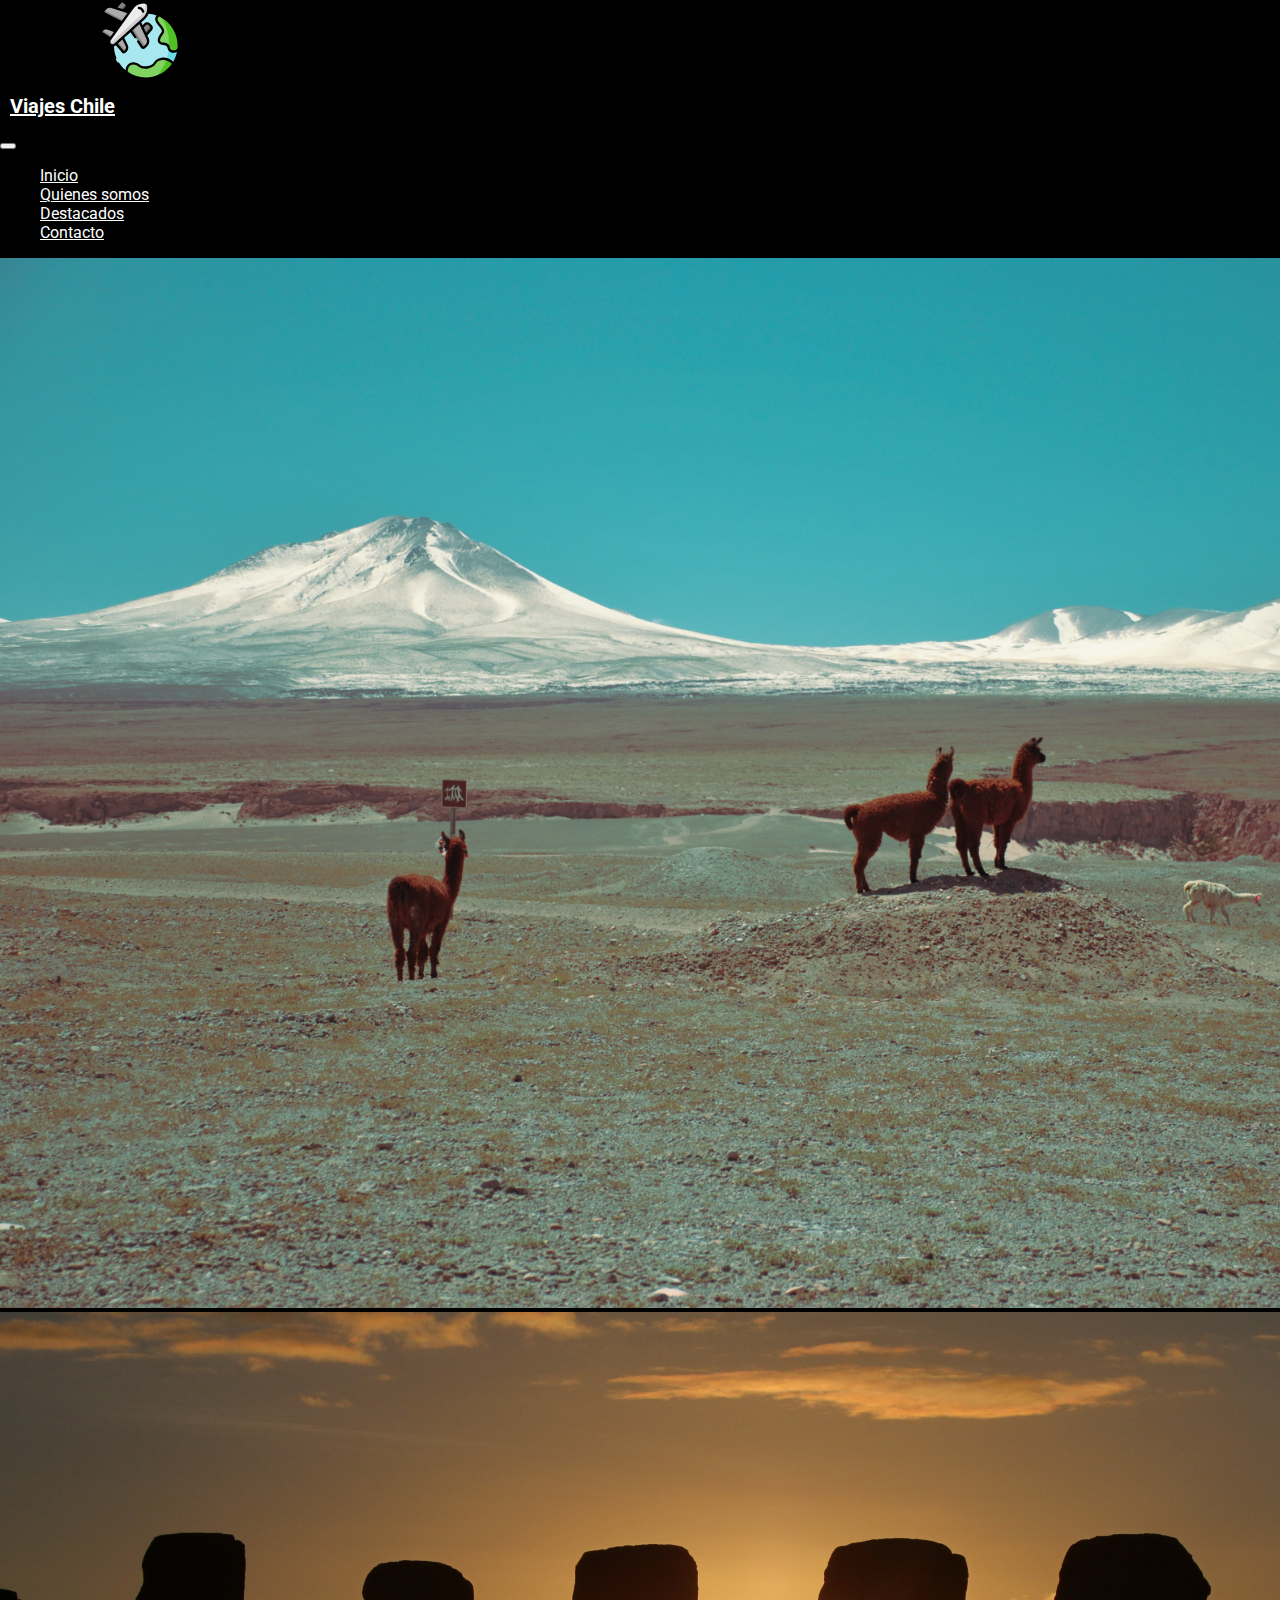
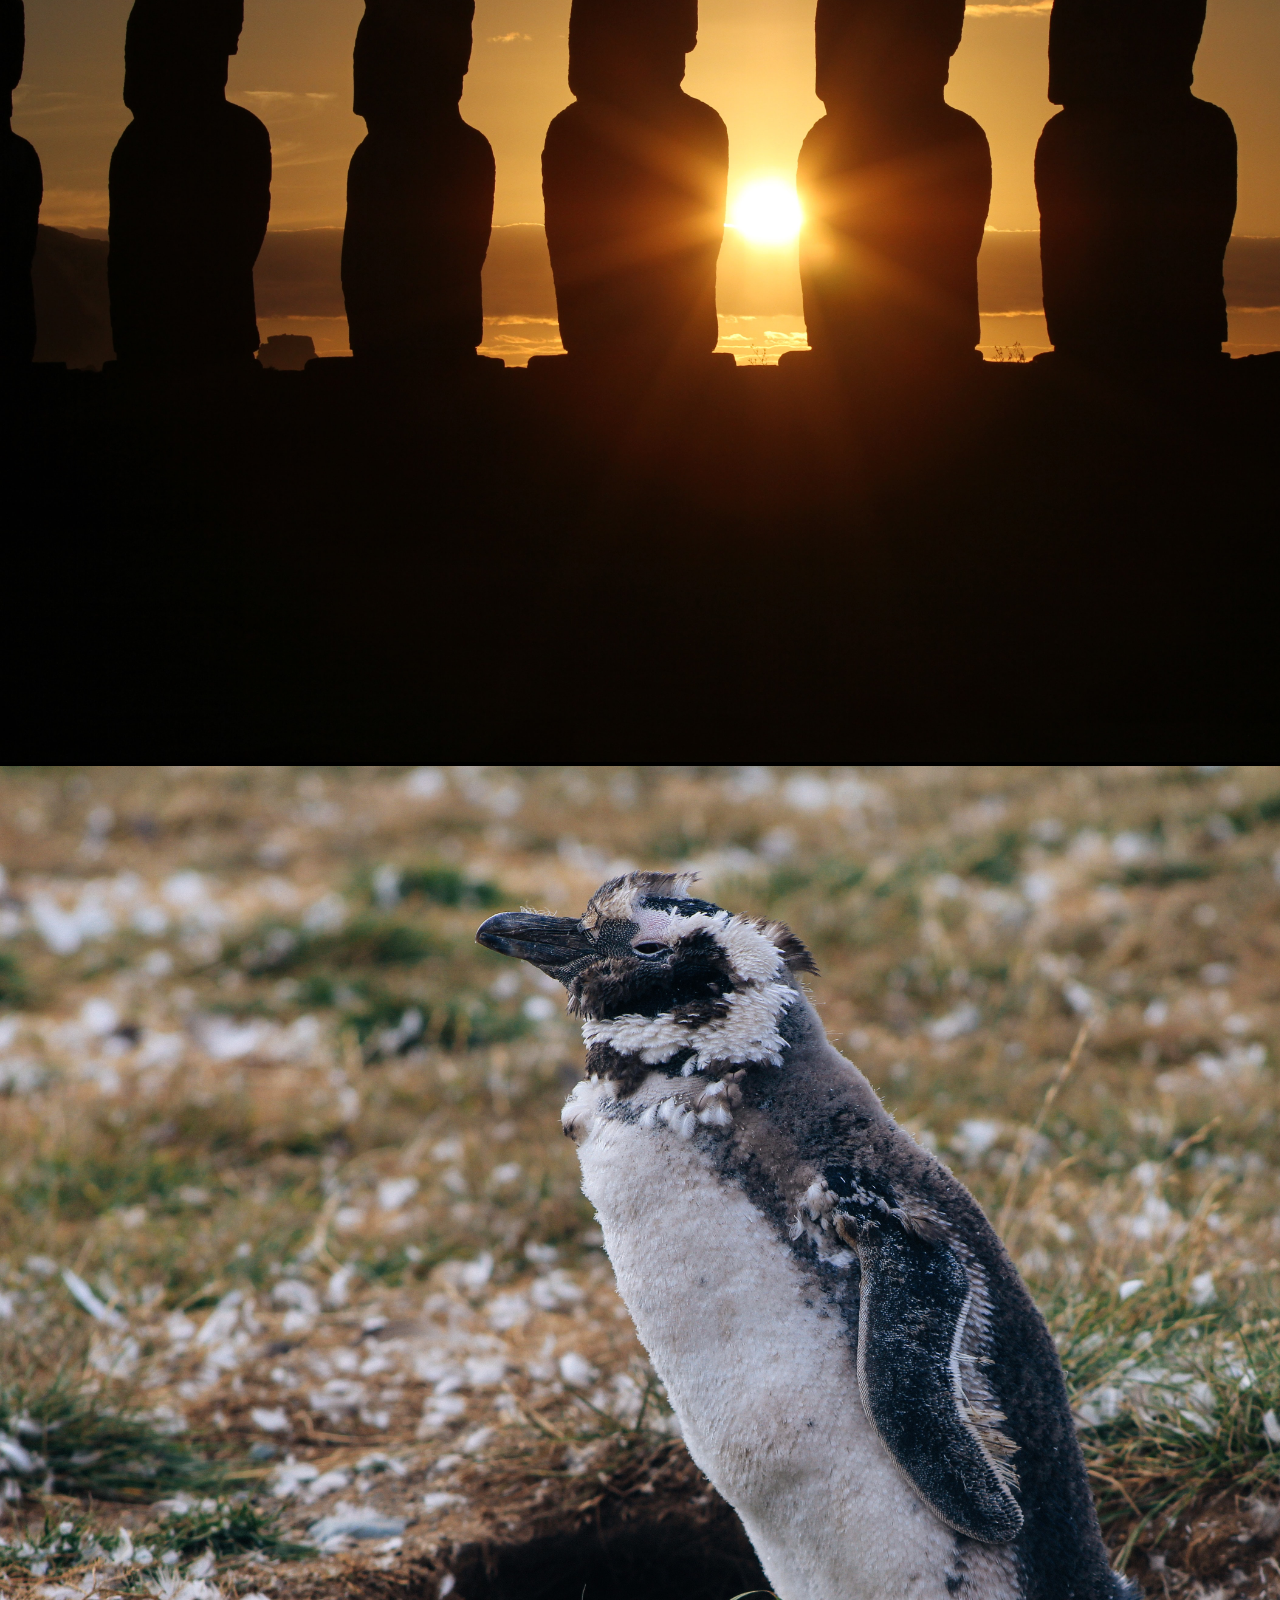
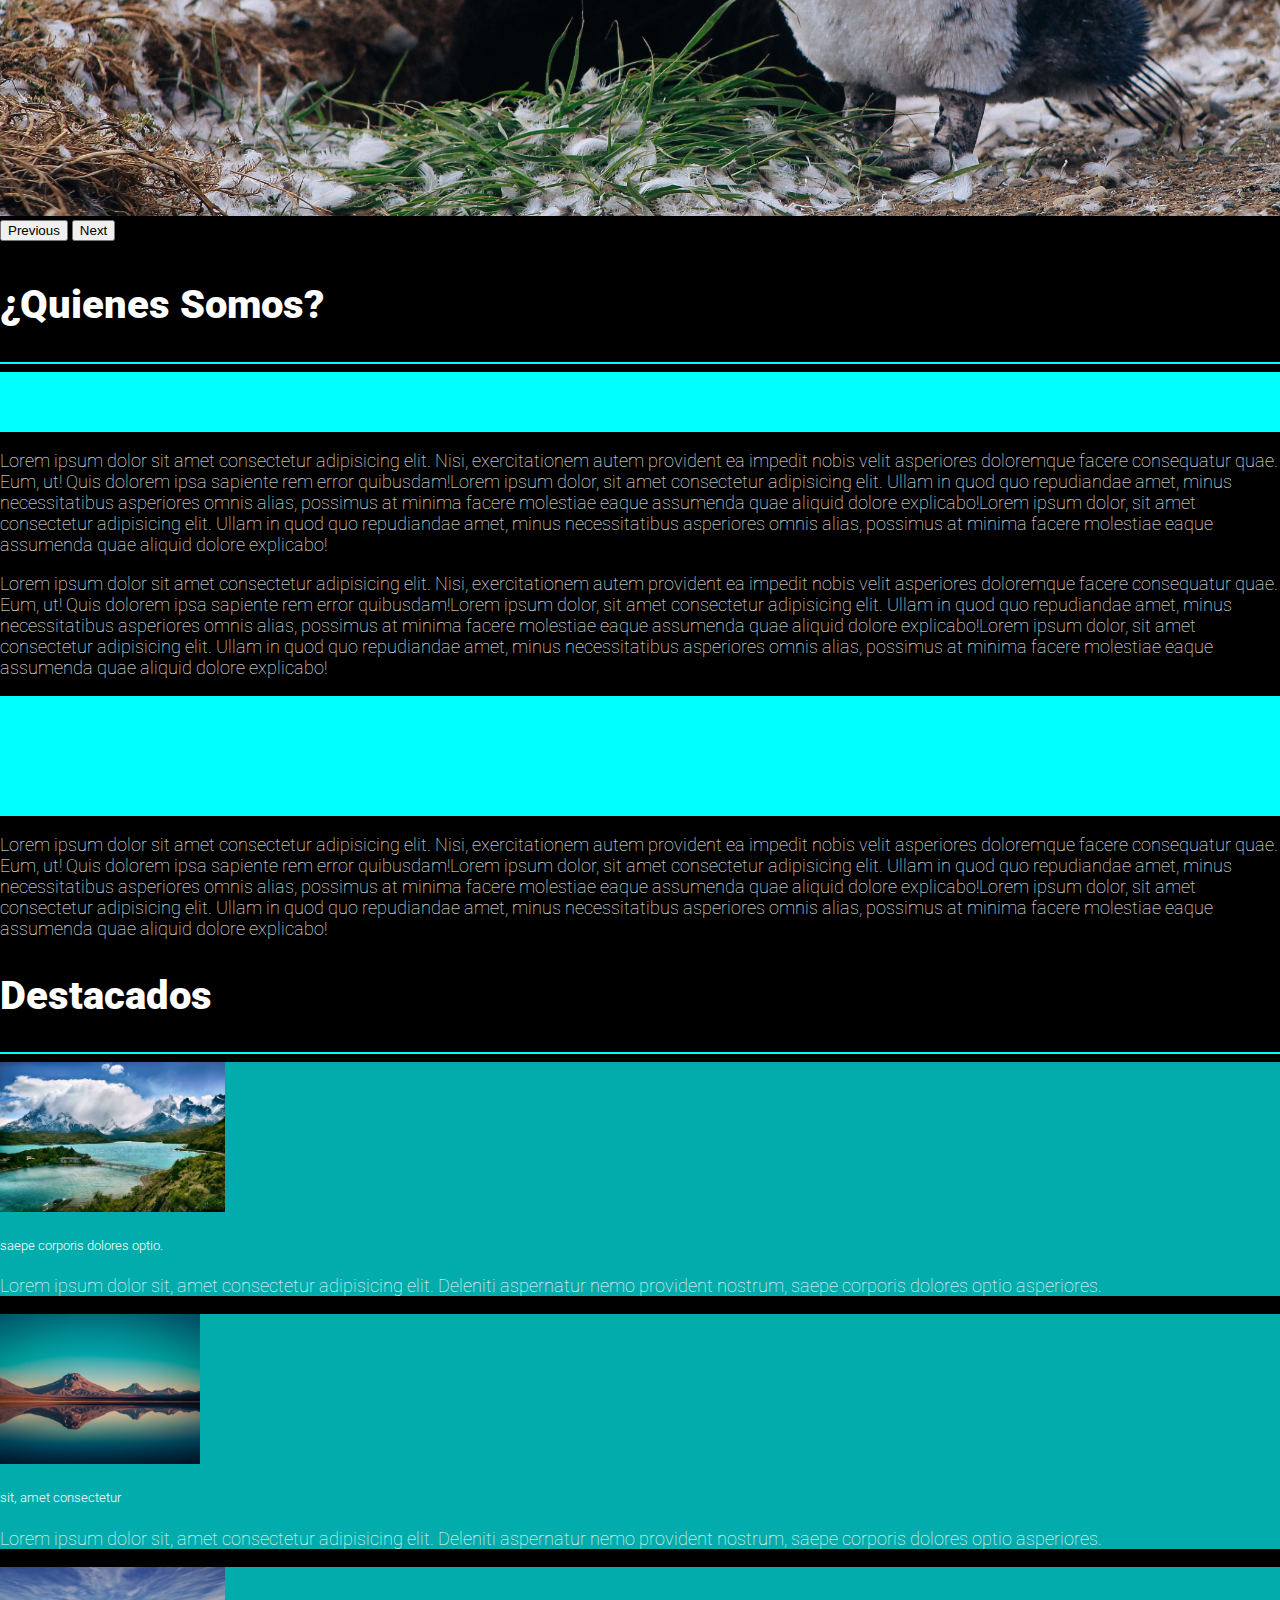
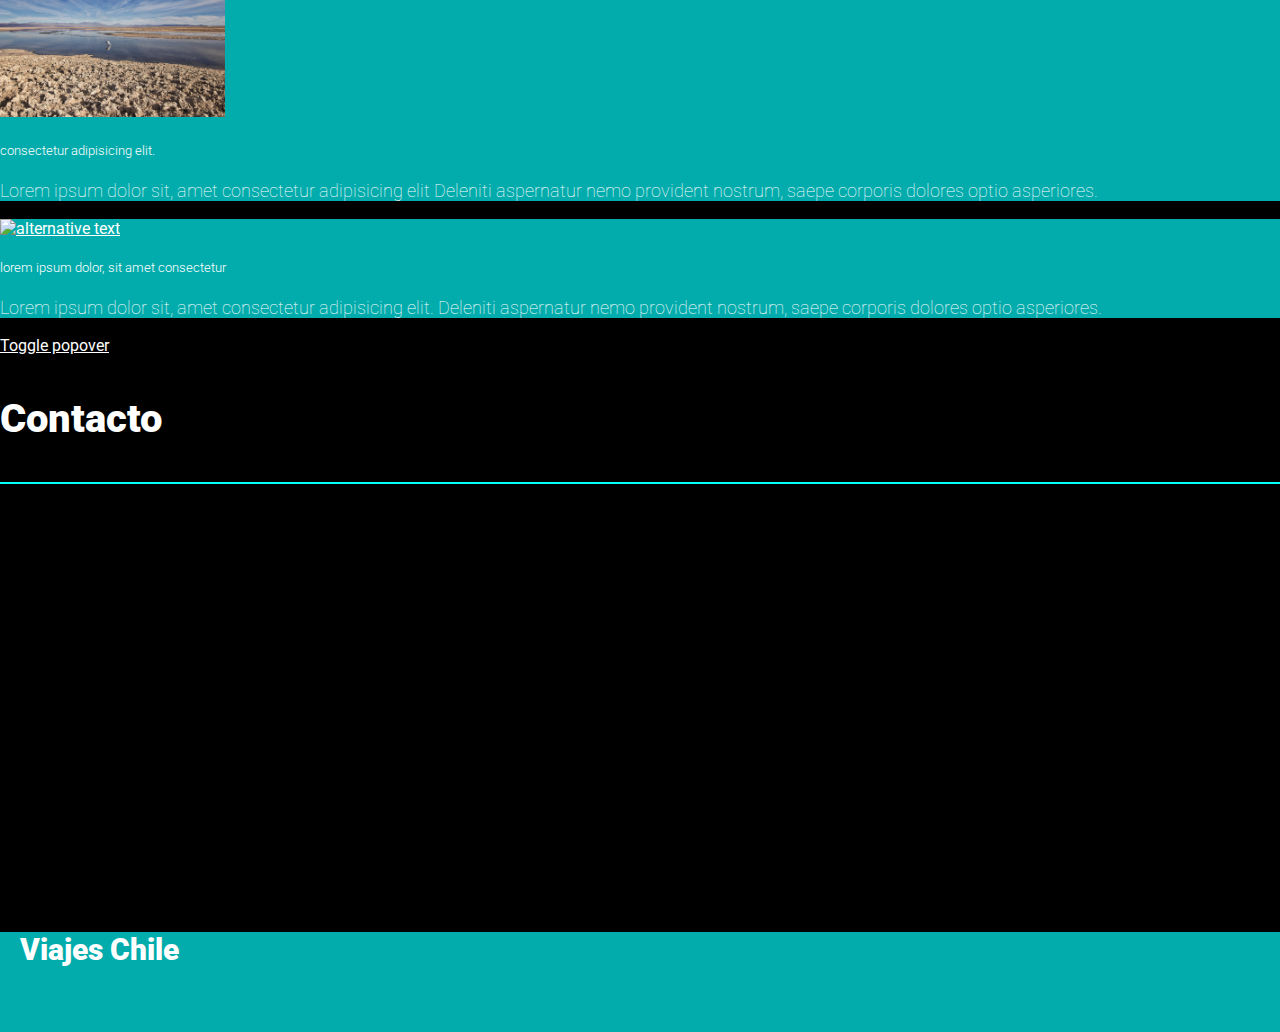
==== commit 9b5e13ff: "terminar popover" ====
--- a/index.html
+++ b/index.html
@@ -20,7 +20,11 @@
     <script src="https://kit.fontawesome.com/8ab20f584f.js" crossorigin="anonymous"></script>
     <!--ARCHIVO JS-->
     <script src="./assets/js/script.js"></script>
-    <title>Prueba</title>
+    <!--Fuentes-->
+    <link rel="preconnect" href="https://fonts.googleapis.com">
+    <link rel="preconnect" href="https://fonts.gstatic.com" crossorigin>
+    <link href="https://fonts.googleapis.com/css2?family=Roboto:wght@100;300;900&display=swap" rel="stylesheet">
+    <title>Viajes Chile</title>
 </head>
 
 <body>
@@ -68,12 +72,12 @@
                     <img src="./assets/img/carousel3.jpg" class="d-block w-100" alt="...">
                 </div>
             </div>
-            <button class="carousel-control-prev d-none" type="button" data-bs-target="#carouselExampleControls"
+            <button class="carousel-control-prev" type="button" data-bs-target="#carouselExampleControls"
                 data-bs-slide="prev">
                 <span class="carousel-control-prev-icon" aria-hidden="true"></span>
                 <span class="visually-hidden">Previous</span>
             </button>
-            <button class="carousel-control-next d-none" type="button" data-bs-target="#carouselExampleControls"
+            <button class="carousel-control-next" type="button" data-bs-target="#carouselExampleControls"
                 data-bs-slide="next">
                 <span class="carousel-control-next-icon" aria-hidden="true"></span>
                 <span class="visually-hidden">Next</span>
@@ -87,9 +91,9 @@
         <section id="section1">
             <div class="container section1 d-none d-sm-block py-5">
                 <h2 class="text-center">¿Quienes Somos?</h2>
-                <div class="row">
+                <div class="row py-5">
                     <hr>
-                    <div class="col tarjeta1">
+                    <div class="col tarjeta1 py-3">
                         <div class="tittle">
                             <i class="fa-solid fa-plane fa-2x"></i>
                         </div>
@@ -104,7 +108,7 @@
                             minus necessitatibus asperiores omnis alias, possimus at minima facere molestiae eaque
                             assumenda quae aliquid dolore explicabo!</p>
                     </div>
-                    <div class="col tarjeta2">
+                    <div class="col tarjeta2 py-3">
                         <p class="parrafo">Lorem ipsum dolor sit amet consectetur adipisicing elit. Nisi, exercitationem
                             autem
                             provident ea impedit nobis velit asperiores doloremque facere consequatur quae. Eum, ut!
@@ -119,7 +123,7 @@
                             <i class="fa-solid fa-mountain fa-2x"></i>
                         </div>
                     </div>
-                    <div class="col tarjeta3">
+                    <div class="col tarjeta3 py-3">
                         <div class="tittle text-center">
                             <i class="fa-solid fa-route fa-2x"></i>
                         </div>
@@ -137,54 +141,55 @@
                 </div>
             </div>
         </section>
-        <!--Seccion Tooltips en las imagenes-->
-        <section id="section2">
+        <!--Seccion Destacados Y Tooltips en las imagenes-->
+        <section id="section2" class="py-5">
             <div class="container py-5">
                 <div>
                     <h2 class="text-center">Destacados</h2>
                 </div>
-                <div class="row ">
+                <div class="row py-5">
                     <hr>
-                    <div class="col-12 col-sm-3 py-3">
+                    <div class="col-12 col-sm-3 py-5">
                         <div class="card h-100">
                             <!--Tooltip-->
                             <img src="./assets/img/card1.jpg" class="card-img-top altura" data-toggle="tooltip"
                                 alt="alternative text" title="Paisaje Austral" alt="...">
                             <div class="card-body">
-                                <h5 class="card-title">Lorem ipsum dolor, sit amet consectetur adipisicing elit.</h5>
+                                <h5 class="card-title">saepe corporis dolores optio.</h5>
                                 <p class="card-text">Lorem ipsum dolor sit, amet consectetur adipisicing elit. Deleniti
                                     aspernatur nemo provident nostrum, saepe corporis dolores optio asperiores.</p>
                             </div>
                         </div>
                     </div>
-                    <div class="col-12 col-sm-3 py-3">
+                    <div class="col-12 col-sm-3 py-5">
                         <div class="card h-100">
                             <img src="./assets/img/card2.jpg" class="card-img-top altura" data-toggle="tooltip"
                                 alt="alternative text" title="Lago Escondido" alt="...">
                             <div class="card-body">
-                                <h5 class="card-title">orem ipsum dolor, sit amet consectetur adipisicing elit.</h5>
+                                <h5 class="card-title">sit, amet consectetur</h5>
                                 <p class="card-text">Lorem ipsum dolor sit, amet consectetur adipisicing elit. Deleniti
                                     aspernatur nemo provident nostrum, saepe corporis dolores optio asperiores.</p>
                             </div>
                         </div>
                     </div>
-                    <div class="col-12 col-sm-3 py-3">
+                    <div class="col-12 col-sm-3 py-5">
                         <div class="card h-100">
                             <img src="./assets/img/card3.jpg" class="card-img-top altura" data-toggle="tooltip"
                                 alt="alternative text" title="Rios" alt="...">
                             <div class="card-body">
-                                <h5 class="card-title">Lorem ipsum dolor, sit amet consectetur adipisicing elit.</h5>
-                                <p class="card-text">Lorem ipsum dolor sit, amet consectetur adipisicing elit. Deleniti
-                                    aspernatur nemo provident nostrum, saepe corporis dolores optio asperiores.</p>
-                            </div>
-                        </div>
-                    </div>
-                    <div class="col-12 col-sm-3 py-3">
-                        <div class="card h-100">
-                            <img src="./assets/img/card4.jpg" class="card-img-top altura" data-toggle="tooltip"
+                                <h5 class="card-title">consectetur adipisicing elit.</h5>
+                                <p class="card-text">Lorem ipsum dolor sit, amet consectetur adipisicing elit Deleniti
+                                    aspernatur nemo provident nostrum, saepe corporis dolores optio asperiores.</p>
+                            </div>
+                        </div>
+                    </div>
+                    <div class="col-12 col-sm-3 py-5">
+                        <div class="card h-100">
+                            <a href="#" data-toggle="popover" data-img="http://placehold.it/400x200"
+                            title="Popover Header"><img src="./assets/img/card4.jpg" class="card-img-top altura" data-toggle="tooltip"
                                 alt="alternative text" title="Bosques Encantados" alt="..."></a>
                             <div class="card-body">
-                                <h5 class="card-title">orem ipsum dolor, sit amet consectetur adipisicing elit.</h5>
+                                <h5 class="card-title">lorem ipsum dolor, sit amet consectetur</h5>
                                 <p class="card-text">Lorem ipsum dolor sit, amet consectetur adipisicing elit. Deleniti
                                     aspernatur nemo provident nostrum, saepe corporis dolores optio asperiores.</p>
                             </div>
@@ -194,13 +199,17 @@
             </div>
         </section>
         <!--Termina seccion imagenes-->
+        <div class="container">
+            <a href="#" data-toggle="popover" data-img="http://placehold.it/400x200" title="Popover Header">Toggle
+                popover</a>
+        </div>
         <!--Contacto-->
-        <section id="contacto">
+        <section id="contacto" class="py-5">
             <div class="container">
                 <div>
                     <h3 class="text-center">Contacto</h3>
                 </div>
-                <div class="row">
+                <div class="row py-3">
                     <hr>
                     <div data-tf-widget="sEaI73i1" data-tf-iframe-props="title=Mi typeform" data-tf-medium="snippet"
                         style="width:100%;height:400px;"></div>
@@ -218,7 +227,8 @@
                     <h3>Viajes Chile</h3>
                 </div>
                 <div class="iconos text-center display-3 col">
-                    <i class="fa-brands fa-github"></i>
+                    <a href="https://github.com"><i class="fa-brands fa-github" data-toggle="tooltip"
+                            alt="alternative text" title="Bosques Encantados"></i></a>
                     <i class="fa-brands fa-linkedin"></i>
                     <i class="fa-brands fa-twitter"></i>
                     <i class="fa-brands fa-facebook"></i>
@@ -230,4 +240,5 @@
     <script src="//embed.typeform.com/next/embed.js"></script>
 </body>
 
-</html>+</html>
+<!--Hola-->--- a/assets/css/style.css
+++ b/assets/css/style.css
@@ -1,7 +1,8 @@
 html {
-    scroll-behavior: smooth;
+    scroll-behavior: smooth; /*Smooth scroll*/
 }
 body {
+    font-family: 'Roboto', sans-serif;
     margin: 0;
     padding: 0;
     background-color: black;
@@ -40,6 +41,23 @@
     margin-top: 40px;
     color: white;
     background-color: rgb(3, 172, 172);
+}
+/*Modificando Fuente*/
+h2{
+    font-weight: 900 ;
+    font-size: 40px;
+}
+h3{
+    font-weight: 900;
+    font-size: 40px;
+}
+h5{
+    font-weight: 300;
+
+}
+p{
+    font-weight: 100;
+    font-size: 18px;
 }
 
 /*BREAKPOINT*/
@@ -80,7 +98,9 @@
         margin-left: 10px;
         font-size: 20px;
     }
-
+    .carousel img{
+        height: 1050px;
+    }
     hr {
         border: 1px solid aqua;
     }
@@ -88,7 +108,9 @@
     .tittle {
         background-color: aqua;
     }
-
+    #section1{
+        margin-top: 40px;
+    }
     #section1 .tittle {
         text-align: center;
         padding-top: 10px;
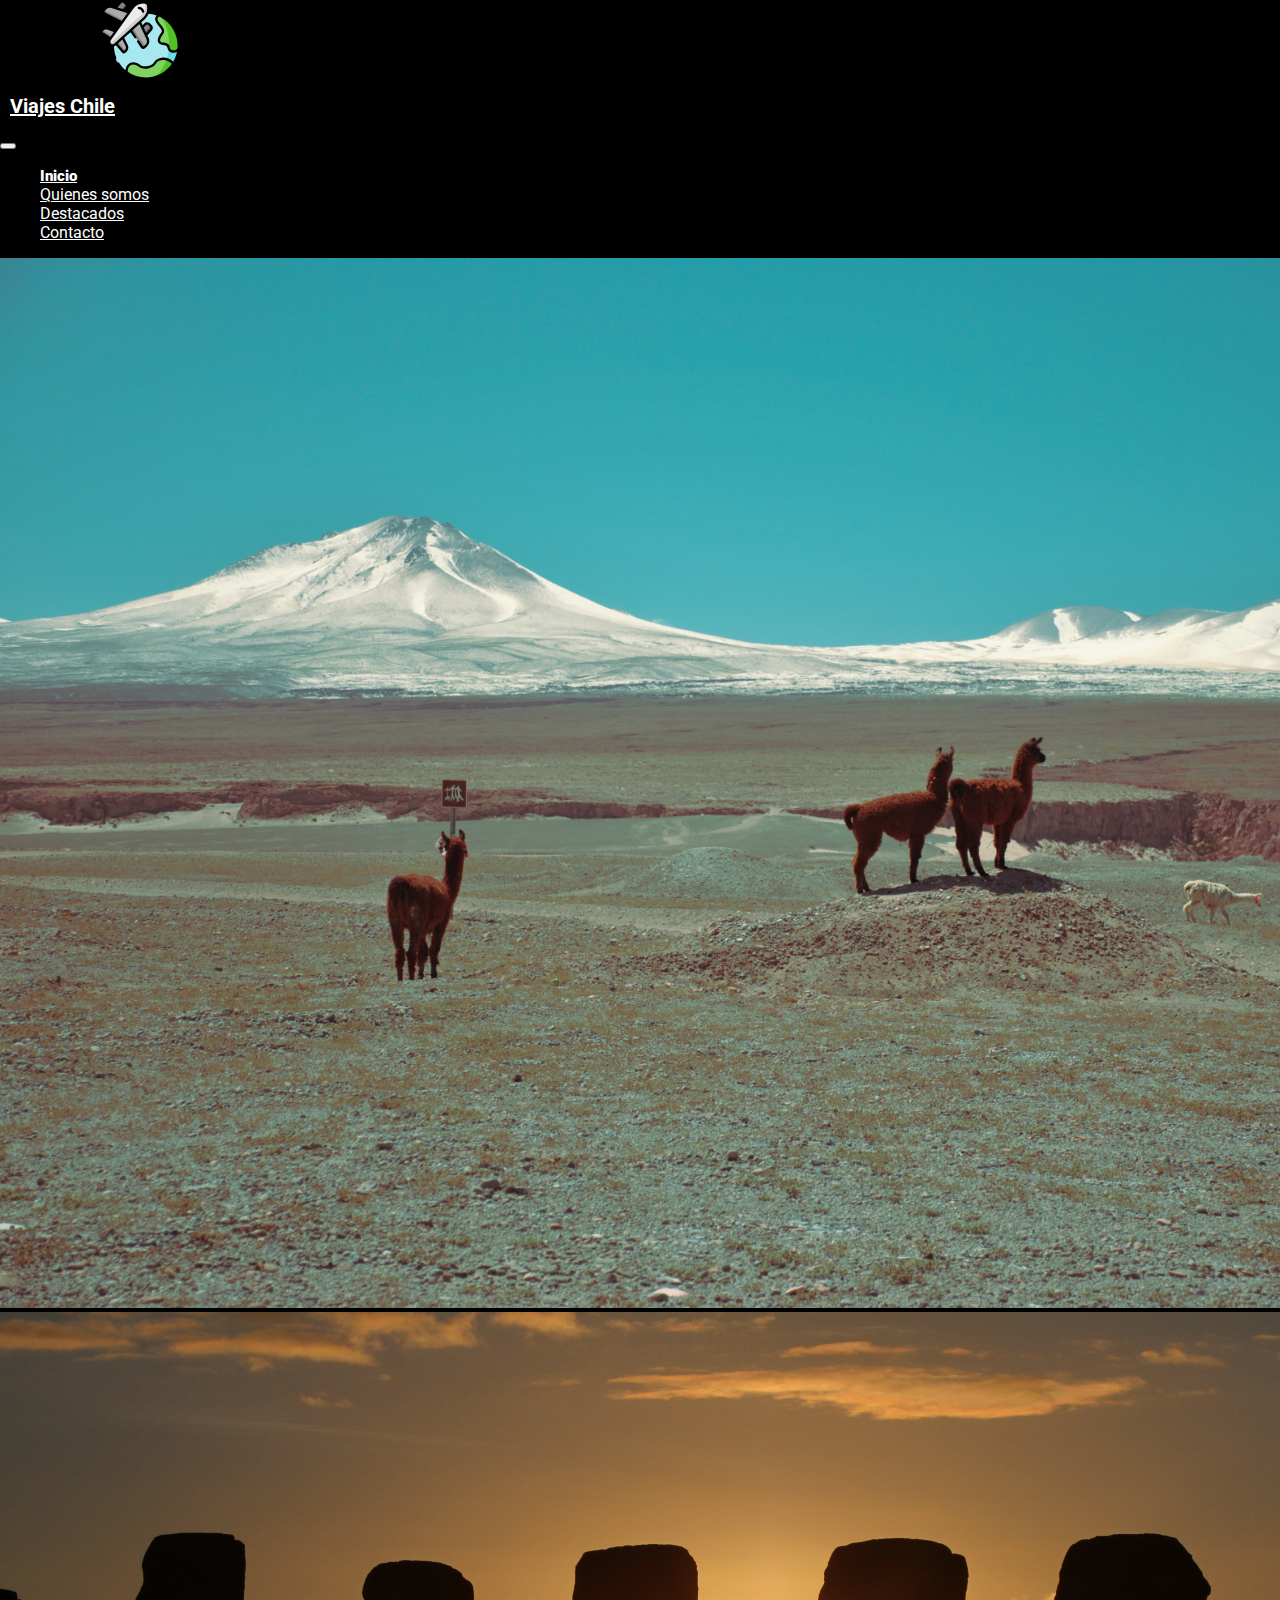
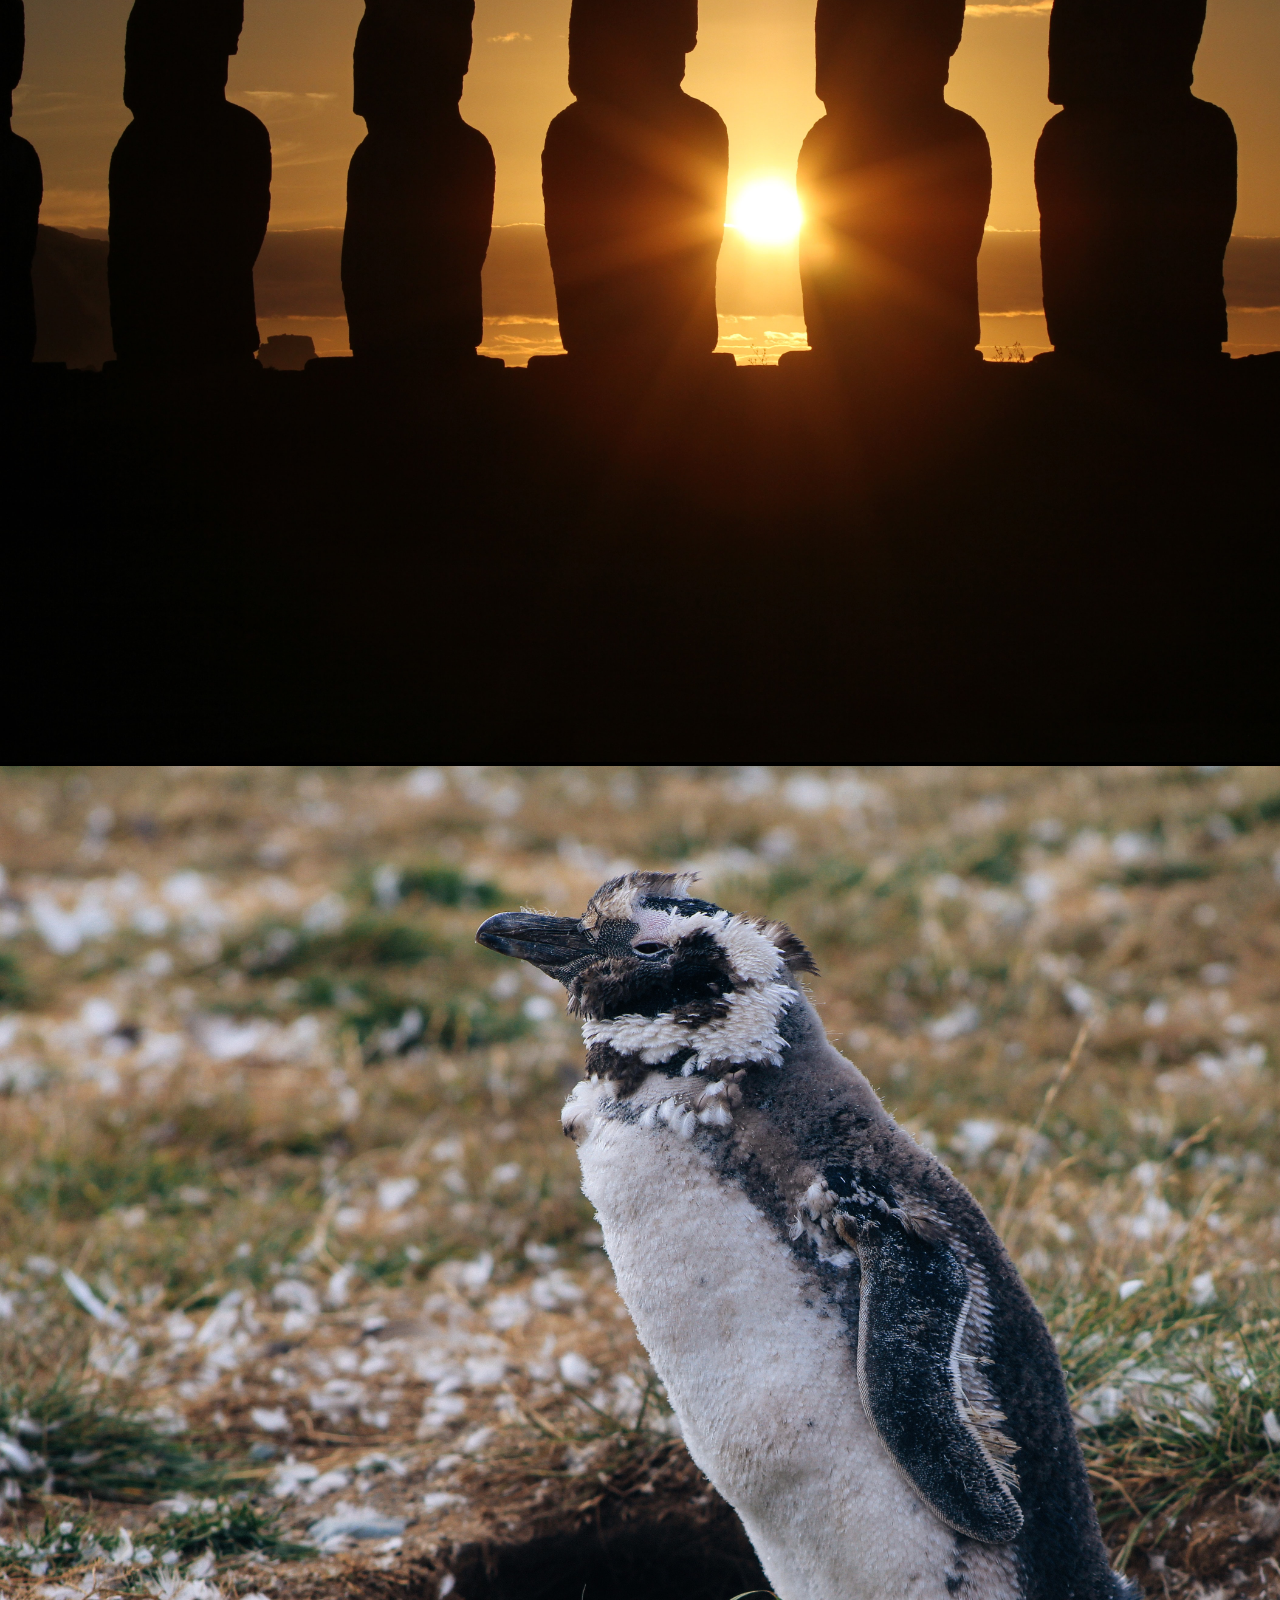
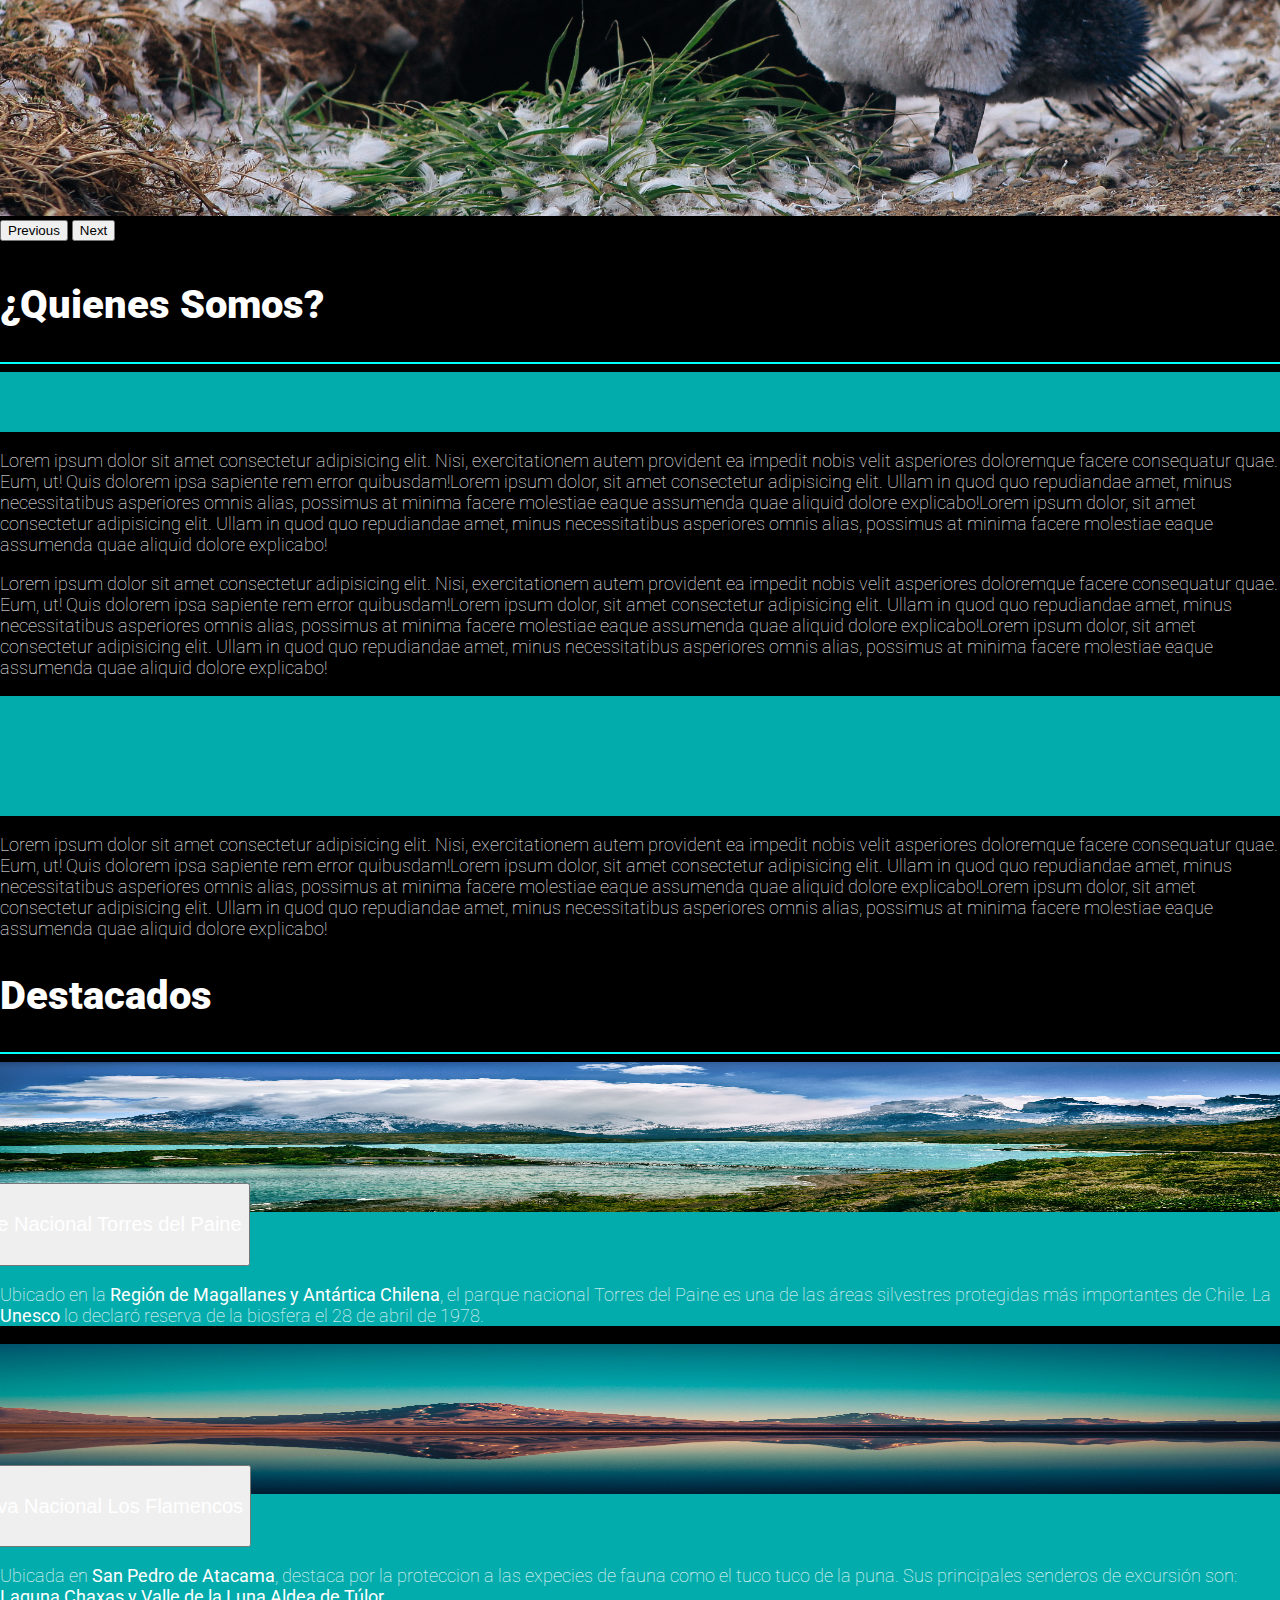
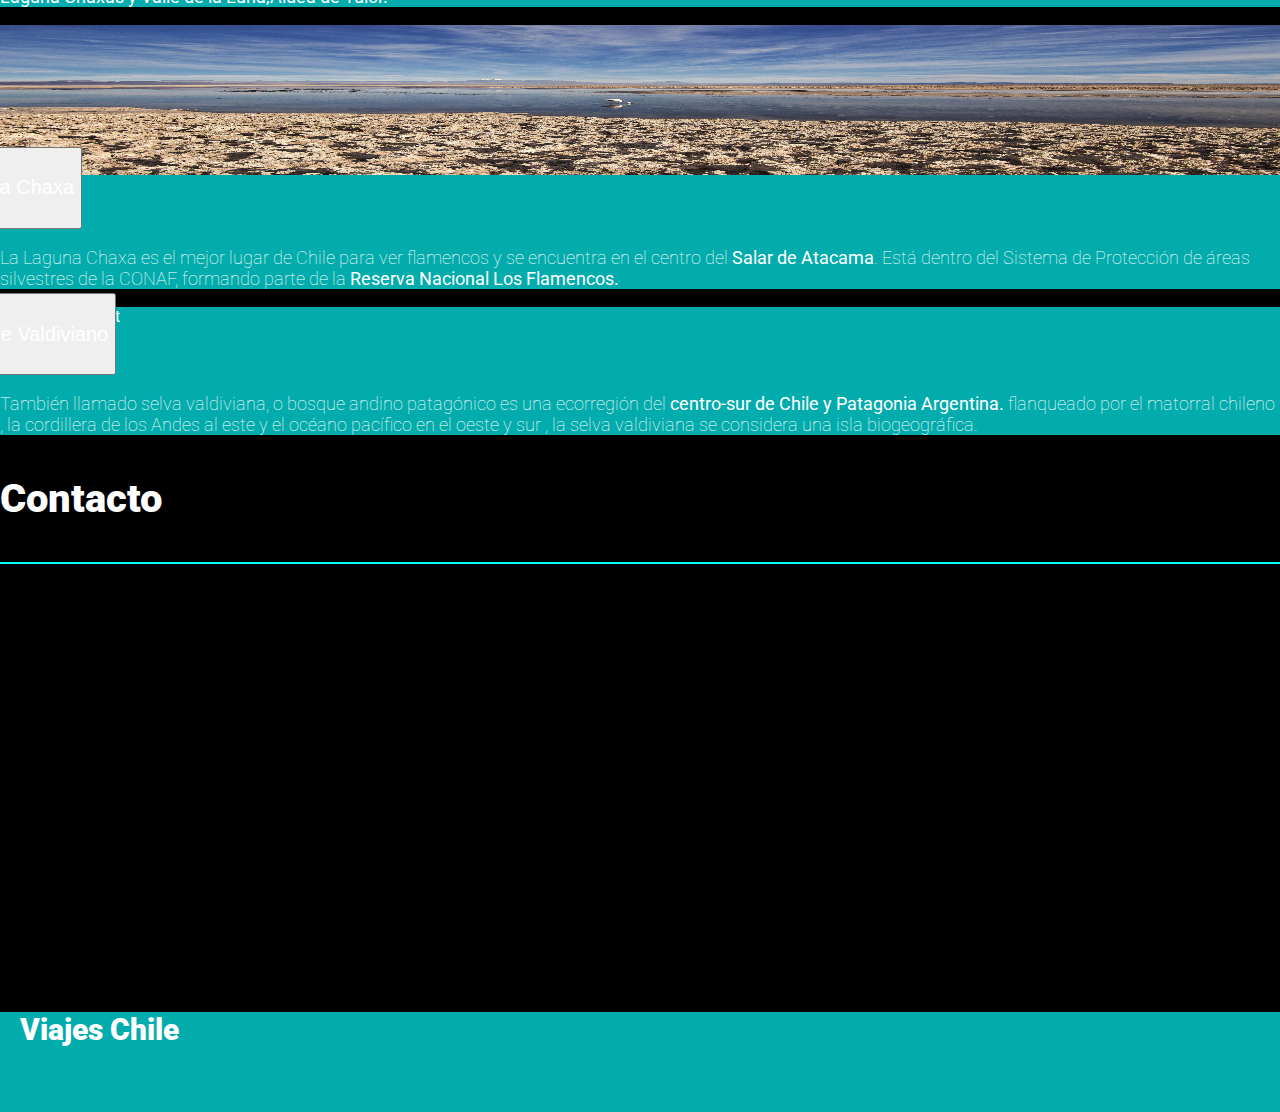
==== commit 9e613b42: "terminado" ====
--- a/index.html
+++ b/index.html
@@ -8,18 +8,24 @@
     <!-- ESTILOS Y BOOTSRAP 5.2.0-->
     <link href="https://cdn.jsdelivr.net/npm/bootstrap@5.2.0-beta1/dist/css/bootstrap.min.css" rel="stylesheet"
         integrity="sha384-0evHe/X+R7YkIZDRvuzKMRqM+OrBnVFBL6DOitfPri4tjfHxaWutUpFmBp4vmVor" crossorigin="anonymous">
+    <link rel="stylesheet" href="./assets/css/style.css">
+    <!--Bootstrap Bundle v 5.2-->
     <script src="https://cdn.jsdelivr.net/npm/bootstrap@5.2.0-beta1/dist/js/bootstrap.bundle.min.js"
         integrity="sha384-pprn3073KE6tl6bjs2QrFaJGz5/SUsLqktiwsUTF55Jfv3qYSDhgCecCxMW52nD2"
         crossorigin="anonymous"></script>
-    <!--ARCHIVO CSS-->
-    <link rel="stylesheet" href="./assets/css/style.css">
+    <!--PopperJs-->
+    <script src="https://cdn.jsdelivr.net/npm/@popperjs/core@2.11.5/dist/umd/popper.min.js"
+        integrity="sha384-Xe+8cL9oJa6tN/veChSP7q+mnSPaj5Bcu9mPX5F5xIGE0DVittaqT5lorf0EI7Vk"
+        crossorigin="anonymous"></script>
+    <!--BootstrapJs v 5.2-->
+    <script src="https://cdn.jsdelivr.net/npm/bootstrap@5.2.0-beta1/dist/js/bootstrap.min.js"
+        integrity="sha384-kjU+l4N0Yf4ZOJErLsIcvOU2qSb74wXpOhqTvwVx3OElZRweTnQ6d31fXEoRD1Jy"
+        crossorigin="anonymous"></script>
     <!-- JQUERY 3.5.1-->
-    <script src="https://code.jquery.com/jquery-3.5.1.slim.min.js"
-        integrity="sha256-4+XzXVhsDmqanXGHaHvgh1gMQKX40OUvDEBTu8JcmNs=" crossorigin="anonymous"></script>
+    <script src="https://code.jquery.com/jquery-3.5.1.min.js"
+        integrity="sha256-9/aliU8dGd2tb6OSsuzixeV4y/faTqgFtohetphbbj0=" crossorigin="anonymous"></script>
     <!--FAVICON-->
     <script src="https://kit.fontawesome.com/8ab20f584f.js" crossorigin="anonymous"></script>
-    <!--ARCHIVO JS-->
-    <script src="./assets/js/script.js"></script>
     <!--Fuentes-->
     <link rel="preconnect" href="https://fonts.googleapis.com">
     <link rel="preconnect" href="https://fonts.gstatic.com" crossorigin>
@@ -149,49 +155,99 @@
                 </div>
                 <div class="row py-5">
                     <hr>
+                    <!--Cards (imagenes con su respectiva información)-->
                     <div class="col-12 col-sm-3 py-5">
                         <div class="card h-100">
                             <!--Tooltip-->
                             <img src="./assets/img/card1.jpg" class="card-img-top altura" data-toggle="tooltip"
-                                alt="alternative text" title="Paisaje Austral" alt="...">
-                            <div class="card-body">
-                                <h5 class="card-title">saepe corporis dolores optio.</h5>
-                                <p class="card-text">Lorem ipsum dolor sit, amet consectetur adipisicing elit. Deleniti
-                                    aspernatur nemo provident nostrum, saepe corporis dolores optio asperiores.</p>
+                                alt="alternative text" title="Parque Nacional Torres del Paine" alt="...">
+                            <div class="card-body">
+                                <!--Poppover-->
+                                <div class="d-grid gap-2">
+                                    <button type="button" class="btn" data-bs-toggle="popover" data-bs-toggle="tooltip"
+                                        title="Parque Nacional Torres del Paine"
+                                        data-bs-content="Si quieres ser testigo de este escenario maravilloso, estos son algunos destinos que puedes visitar 
+                                        para disfrutar del bosque lluvioso al fin del mundo.
+                                        Valdivia, reserva biológica Huilo Huilo, parque nacional Villarrica, isla Mocha">
+                                        <h4 class="card-title">Parque Nacional Torres del Paine</h4>
+                                    </button>
+                                </div>
+                                <p class="card-text">Ubicado en la <strong>Región de Magallanes y Antártica
+                                        Chilena</strong>, el parque
+                                    nacional Torres del Paine es una de las áreas silvestres protegidas más importantes
+                                    de Chile. La <strong>Unesco</strong> lo declaró reserva de la biosfera el 28 de
+                                    abril de 1978.</p>
                             </div>
                         </div>
                     </div>
                     <div class="col-12 col-sm-3 py-5">
                         <div class="card h-100">
                             <img src="./assets/img/card2.jpg" class="card-img-top altura" data-toggle="tooltip"
-                                alt="alternative text" title="Lago Escondido" alt="...">
-                            <div class="card-body">
-                                <h5 class="card-title">sit, amet consectetur</h5>
-                                <p class="card-text">Lorem ipsum dolor sit, amet consectetur adipisicing elit. Deleniti
-                                    aspernatur nemo provident nostrum, saepe corporis dolores optio asperiores.</p>
-                            </div>
-                        </div>
-                    </div>
-                    <div class="col-12 col-sm-3 py-5">
-                        <div class="card h-100">
-                            <img src="./assets/img/card3.jpg" class="card-img-top altura" data-toggle="tooltip"
-                                alt="alternative text" title="Rios" alt="...">
-                            <div class="card-body">
-                                <h5 class="card-title">consectetur adipisicing elit.</h5>
-                                <p class="card-text">Lorem ipsum dolor sit, amet consectetur adipisicing elit Deleniti
-                                    aspernatur nemo provident nostrum, saepe corporis dolores optio asperiores.</p>
-                            </div>
-                        </div>
-                    </div>
-                    <div class="col-12 col-sm-3 py-5">
-                        <div class="card h-100">
-                            <a href="#" data-toggle="popover" data-img="http://placehold.it/400x200"
-                            title="Popover Header"><img src="./assets/img/card4.jpg" class="card-img-top altura" data-toggle="tooltip"
-                                alt="alternative text" title="Bosques Encantados" alt="..."></a>
-                            <div class="card-body">
-                                <h5 class="card-title">lorem ipsum dolor, sit amet consectetur</h5>
-                                <p class="card-text">Lorem ipsum dolor sit, amet consectetur adipisicing elit. Deleniti
-                                    aspernatur nemo provident nostrum, saepe corporis dolores optio asperiores.</p>
+                                alt="alternative text" title="Reserva Nacional Los Flamencos" alt="...">
+                            <div class="card-body">
+                                <!--Poppover-->
+                                <div class="d-grid gap-2">
+                                    <button type="button" class="btn" data-bs-toggle="popover" data-bs-toggle="tooltip"
+                                        title="Reserva Nacional Los Flamencos"
+                                        data-bs-content="Si quieres ser testigo de este escenario maravilloso, estos son algunos destinos que puedes visitar 
+                                        para disfrutar del bosque lluvioso al fin del mundo.
+                                        Valdivia, reserva biológica Huilo Huilo, parque nacional Villarrica, isla Mocha">
+                                        <h4 class="card-title">Reserva Nacional Los Flamencos</h4>
+                                    </button>
+                                </div>
+                                <p class="card-text">Ubicada en <strong> San Pedro de Atacama</strong>, destaca por la
+                                    proteccion a las
+                                    expecies de fauna como el tuco tuco de la puna. Sus principales senderos de
+                                    excursión son:
+                                    <strong> Laguna Chaxas y Valle de la Luna,Aldea de Túlor.</strong>
+                                </p>
+                            </div>
+                        </div>
+                    </div>
+                    <div class="col-12 col-sm-3 py-5">
+                        <div class="card h-100">
+                            <img src="./assets/img/card3.jpg" class="card-img-top altura" data-bs-placement="top" data-bs-custom-class="custom-tooltip" data-toggle="tooltip"
+                                alt="alternative text" title="Laguna Chaxa" alt="...">
+                            <div class="card-body">
+                                <!--Poppover-->
+                                <div class="d-grid gap-2">
+                                    <button type="button" class="btn" data-bs-toggle="popover" data-bs-toggle="tooltip"
+                                        title="Laguna Chaxa"
+                                        data-bs-content="Si quieres ser testigo de este escenario maravilloso, estos son algunos destinos que puedes visitar 
+                                        para disfrutar del bosque lluvioso al fin del mundo.
+                                        Valdivia, reserva biológica Huilo Huilo, parque nacional Villarrica, isla Mocha">
+                                        <h4 class="card-title">Laguna Chaxa</h4>
+                                    </button>
+                                </div>
+                                <p class="card-text">La Laguna Chaxa es el mejor lugar de Chile para ver flamencos y se
+                                    encuentra en el centro del <strong>Salar de Atacama</strong>. Está dentro del
+                                    Sistema de Protección de
+                                    áreas silvestres de la CONAF, formando parte de la <strong> Reserva Nacional Los
+                                        Flamencos. </strong>
+                                </p>
+                            </div>
+                        </div>
+                    </div>
+                    <div class="col-12 col-sm-3 py-5">
+                        <div class="card h-100">
+                            <img src="./assets/img/card4.jpg" class="card-img-top altura" data-toggle="tooltip"
+                                alt="alternative text" title="Selva Valdiviana" alt="">
+                            <div class="card-body">
+                                <!--Poppover-->
+                                <div class="d-grid gap-2">
+                                    <button type="button" class="btn" data-bs-toggle="popover" data-bs-toggle="tooltip"
+                                        title="Bosque Valdiviano"
+                                        data-bs-content="Si quieres ser testigo de este escenario maravilloso, estos son algunos destinos que puedes visitar 
+                                        para disfrutar del bosque lluvioso al fin del mundo.
+                                        Valdivia, reserva biológica Huilo Huilo, parque nacional Villarrica, isla Mocha">
+                                        <h4 class="card-title">Bosque Valdiviano</h4>
+                                    </button>
+                                </div>
+                                <p class="card-text">También llamado selva valdiviana, o bosque andino patagónico es una
+                                    ecorregión del <strong> centro-sur de Chile y Patagonia Argentina.</strong>
+                                    flanqueado por el matorral
+                                    chileno , la cordillera de los Andes al este y el océano pacífico en el oeste y sur
+                                    , la selva valdiviana se considera una isla biogeográfica.</p>
                             </div>
                         </div>
                     </div>
@@ -199,10 +255,6 @@
             </div>
         </section>
         <!--Termina seccion imagenes-->
-        <div class="container">
-            <a href="#" data-toggle="popover" data-img="http://placehold.it/400x200" title="Popover Header">Toggle
-                popover</a>
-        </div>
         <!--Contacto-->
         <section id="contacto" class="py-5">
             <div class="container">
@@ -238,6 +290,9 @@
     </footer>
     <!--Termina el Footer-->
     <script src="//embed.typeform.com/next/embed.js"></script>
+
+    <!--ARCHIVO JS-->
+    <script src="./assets/js/script.js"></script>
 </body>
 
 </html>
--- a/assets/css/style.css
+++ b/assets/css/style.css
@@ -1,6 +1,8 @@
 html {
-    scroll-behavior: smooth; /*Smooth scroll*/
+    scroll-behavior: smooth;
+    /*Smooth scroll*/
 }
+
 body {
     font-family: 'Roboto', sans-serif;
     margin: 0;
@@ -8,6 +10,7 @@
     background-color: black;
 }
 
+/*Editando Nav*/
 nav {
     max-width: 100%;
 }
@@ -24,41 +27,72 @@
     color: white !important;
 }
 
+/*Modificando main*/
 main {
     color: white !important;
     background-color: black !important;
 }
 
-.card {
+.card,
+.tittle,
+footer {
     background-color: rgb(3, 172, 172);
 }
 
+hr {
+    border: 1px solid aqua;
+}
+
 .altura {
+    width: 100%;
     height: 150px;
 }
 
+#section2 button {}
+
+/*Modificando footer*/
 #footer {
     margin-top: 40px;
     color: white;
-    background-color: rgb(3, 172, 172);
 }
+
 /*Modificando Fuente*/
-h2{
-    font-weight: 900 ;
-    font-size: 40px;
-}
-h3{
+
+h2,
+h3 {
     font-weight: 900;
     font-size: 40px;
 }
-h5{
+
+h5 {
     font-weight: 300;
 
 }
-p{
+
+h4 {
+    font-weight: 300;
+    font-size: 20px;
+}
+
+#section2 button {
+    margin-top: -5%;
+    margin-left: -5%;
+}
+
+#section2 button h4 {
+    text-align: left;
+    color: white;
+    font-size: 20px;
+    font-weight: 300;
+}
+
+p {
     font-weight: 100;
     font-size: 18px;
 }
+.custom-tooltip {
+    --bs-tooltip-bg: var(--bs-primary);
+  }
 
 /*BREAKPOINT*/
 /*PANTALLA CHICA*/
@@ -93,29 +127,31 @@
         width: 80px;
     }
 
+    nav li .active {
+        font-size: 15px;
+        font-weight: 900;
+    }
+
     header h1 {
         margin-top: 10px;
         margin-left: 10px;
         font-size: 20px;
     }
-    .carousel img{
+
+    .carousel img {
         height: 1050px;
     }
-    hr {
-        border: 1px solid aqua;
+
+    #section1 {
+        margin-top: 40px;
     }
 
-    .tittle {
-        background-color: aqua;
-    }
-    #section1{
-        margin-top: 40px;
-    }
     #section1 .tittle {
         text-align: center;
         padding-top: 10px;
         height: 50px;
     }
+
     #footer h3 {
         font-size: 30px;
         margin-top: 5px;
